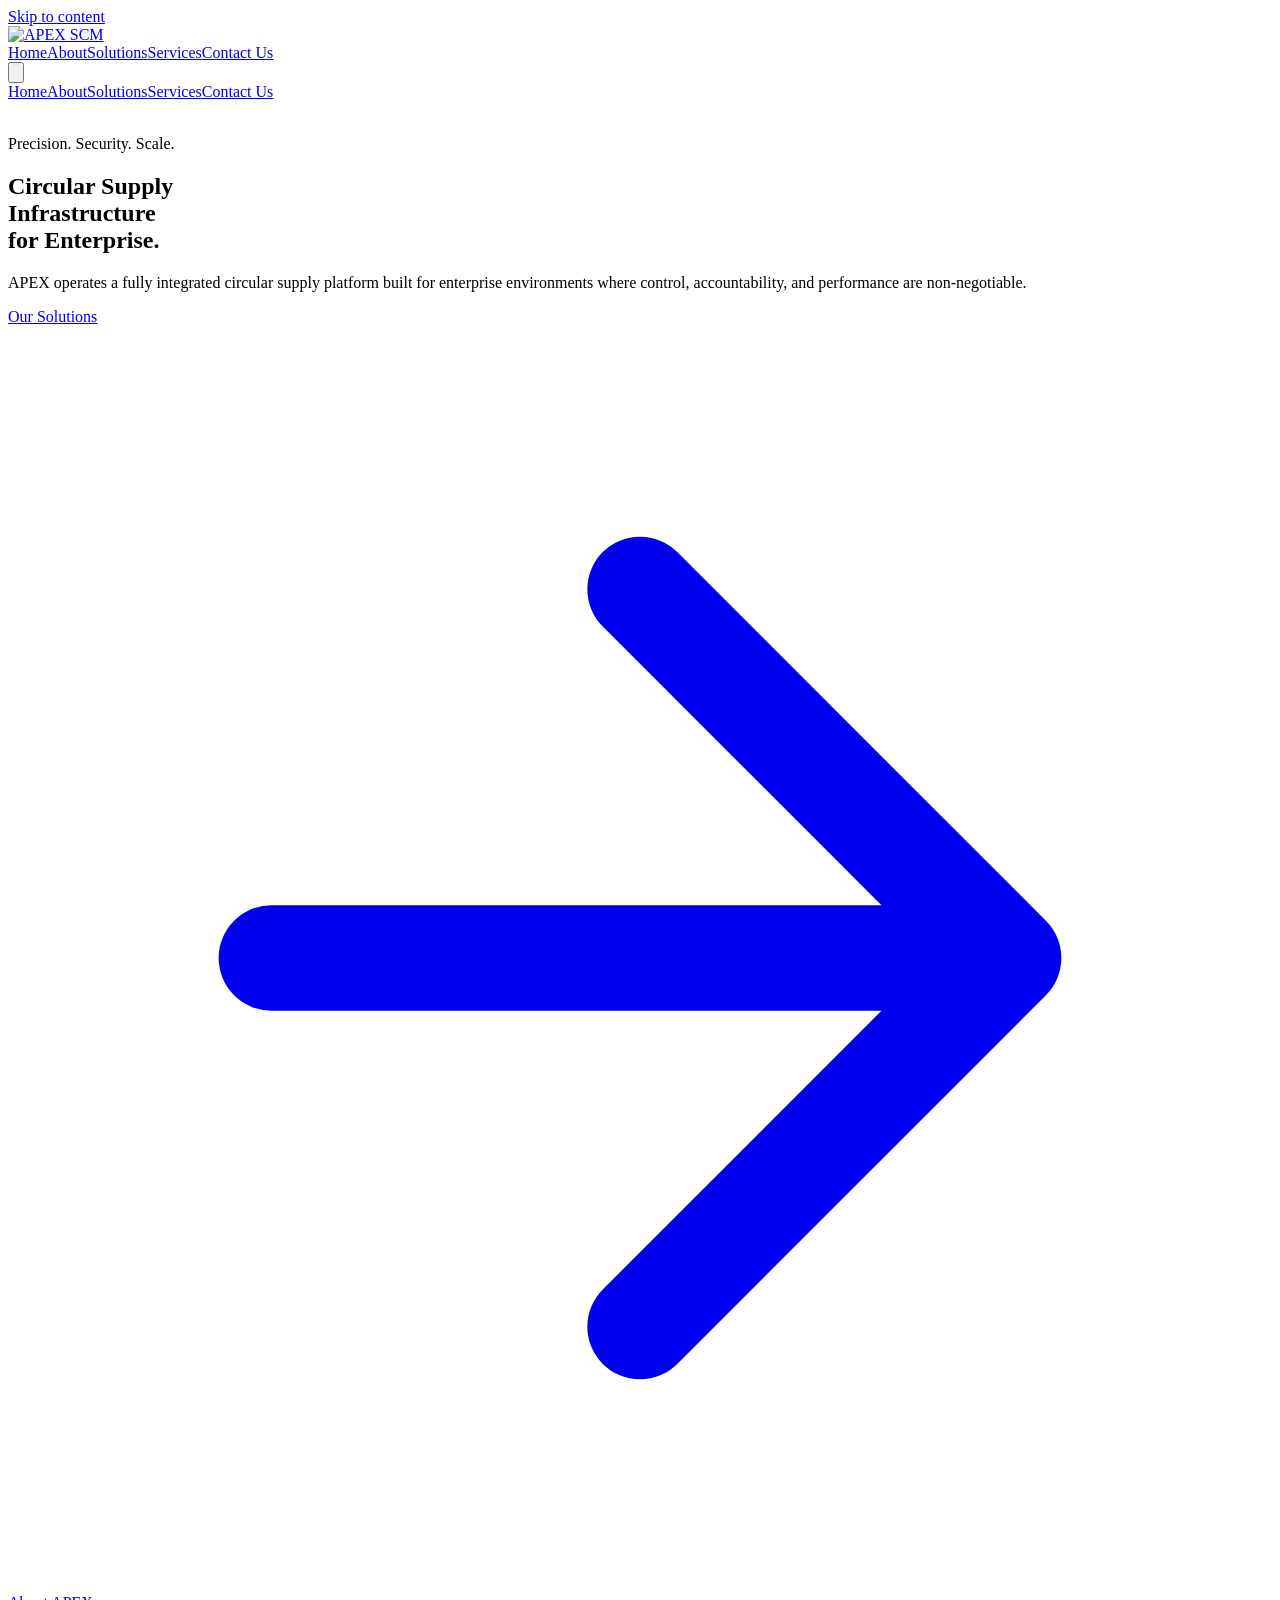
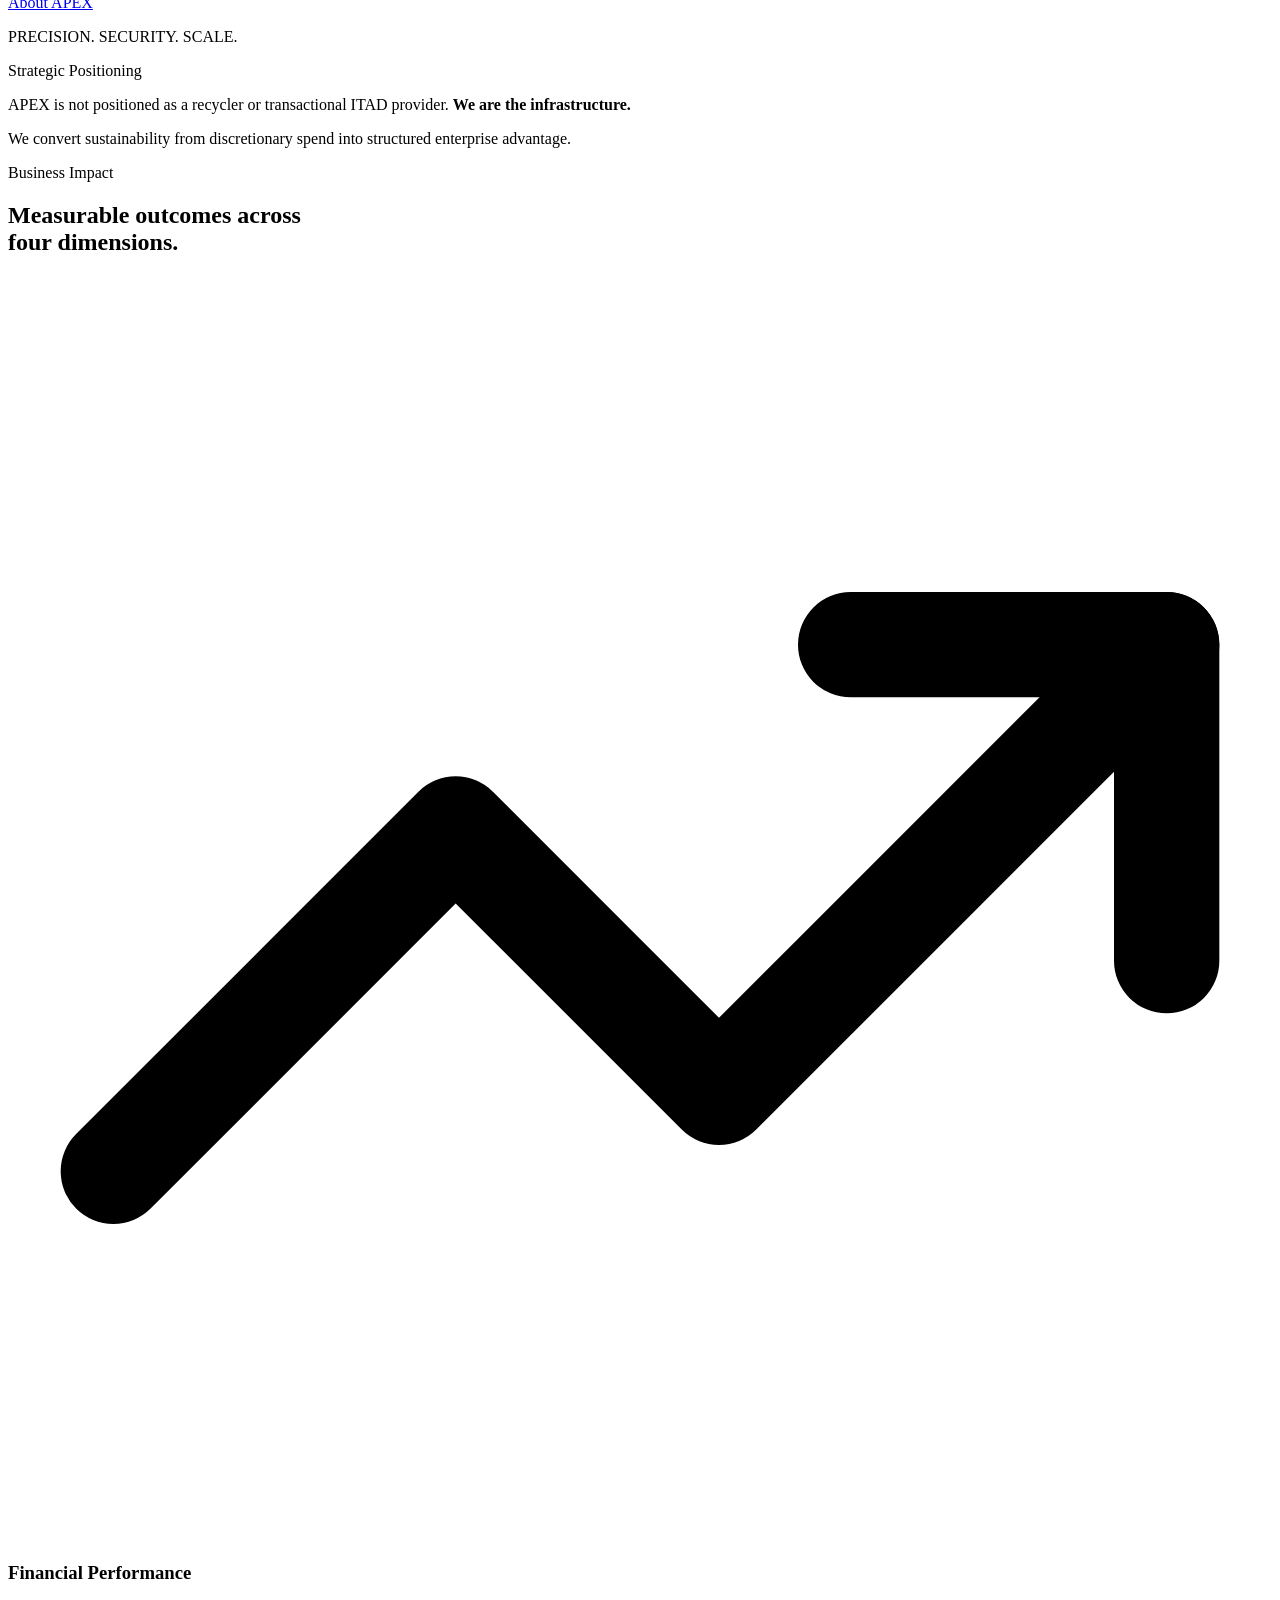
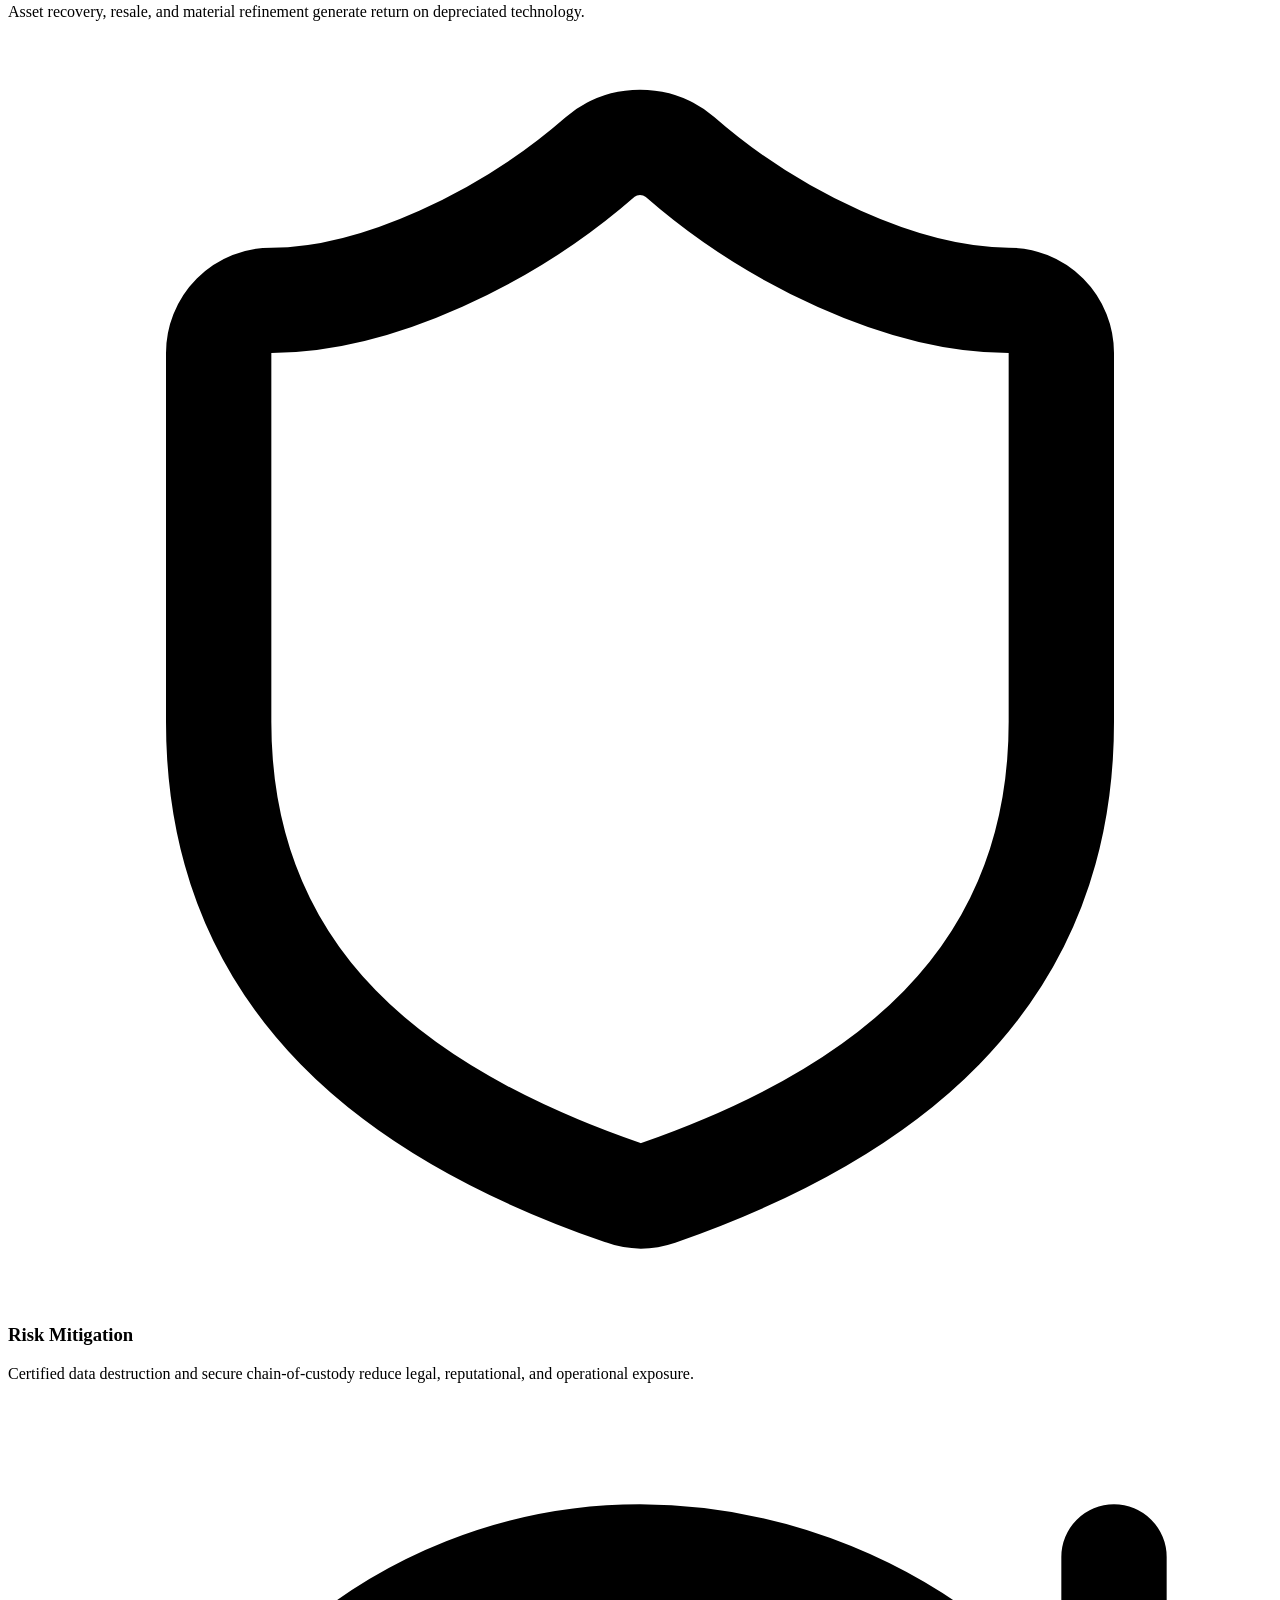
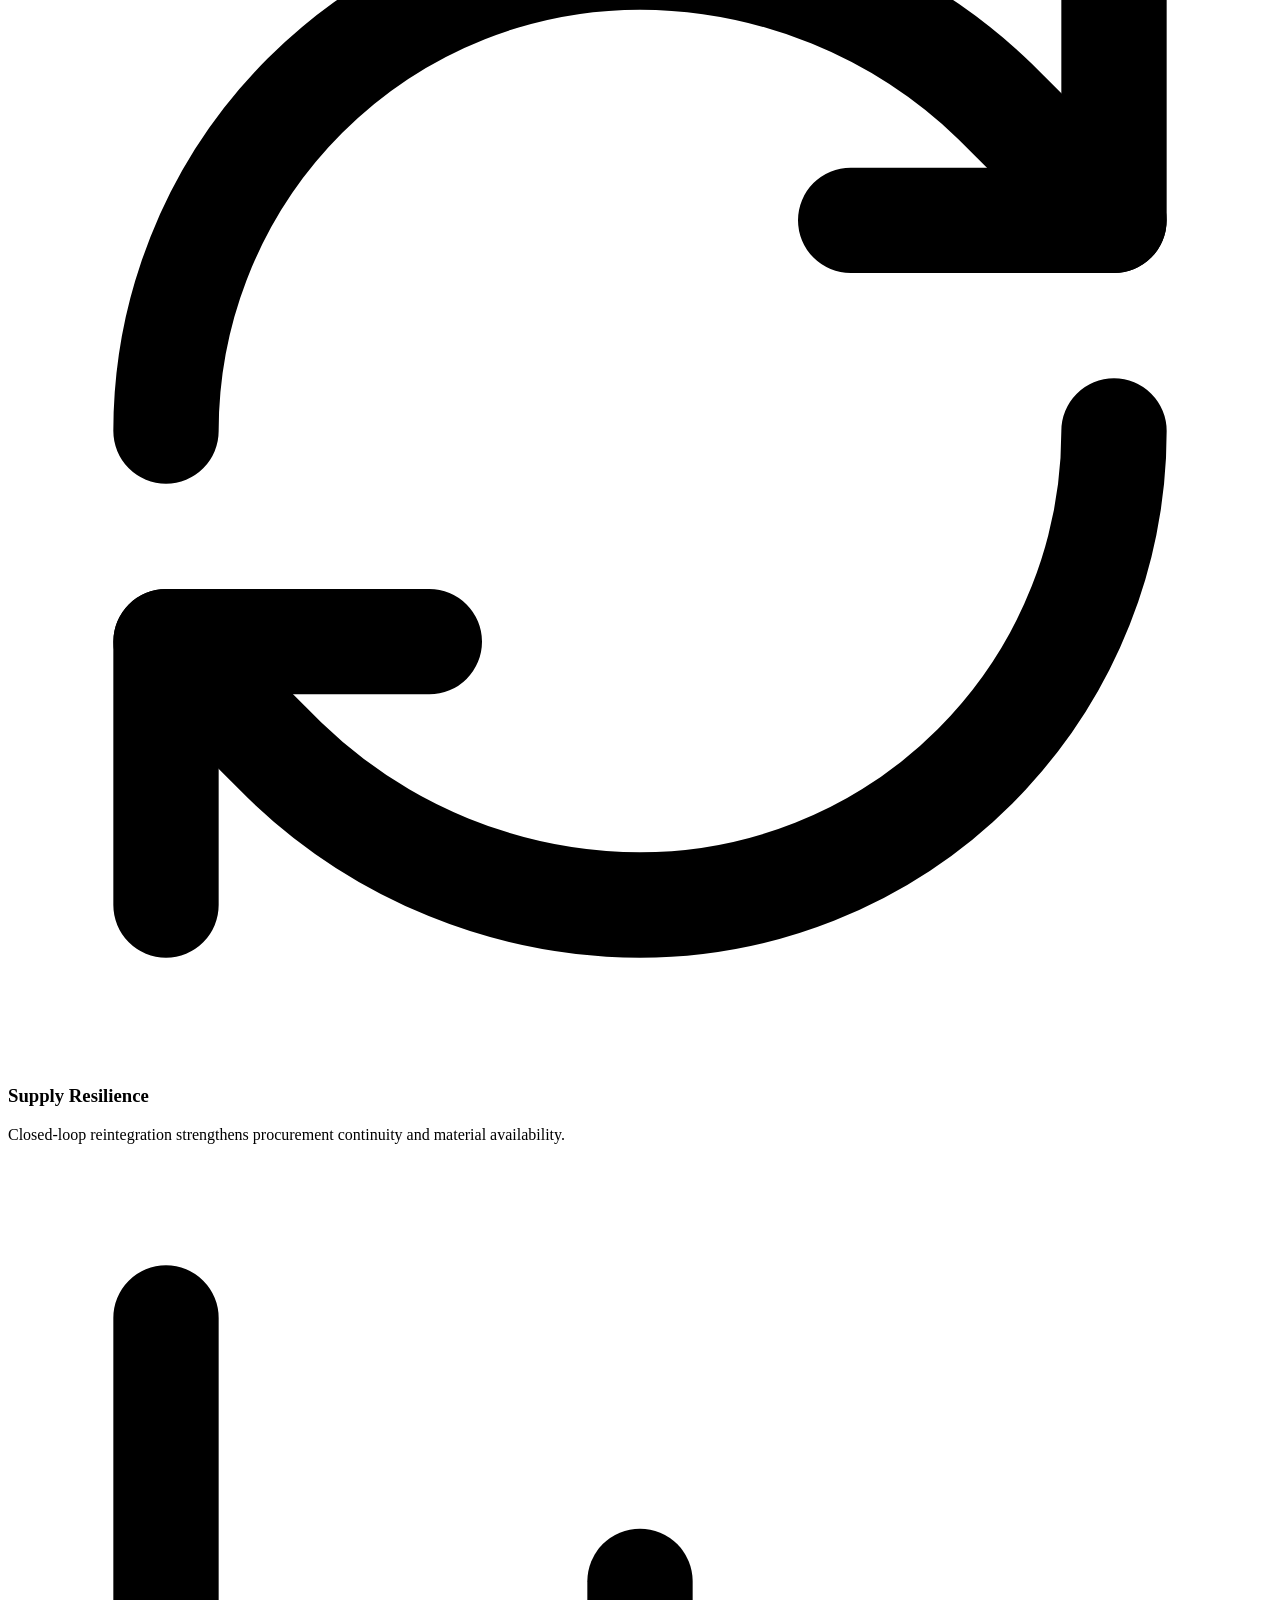
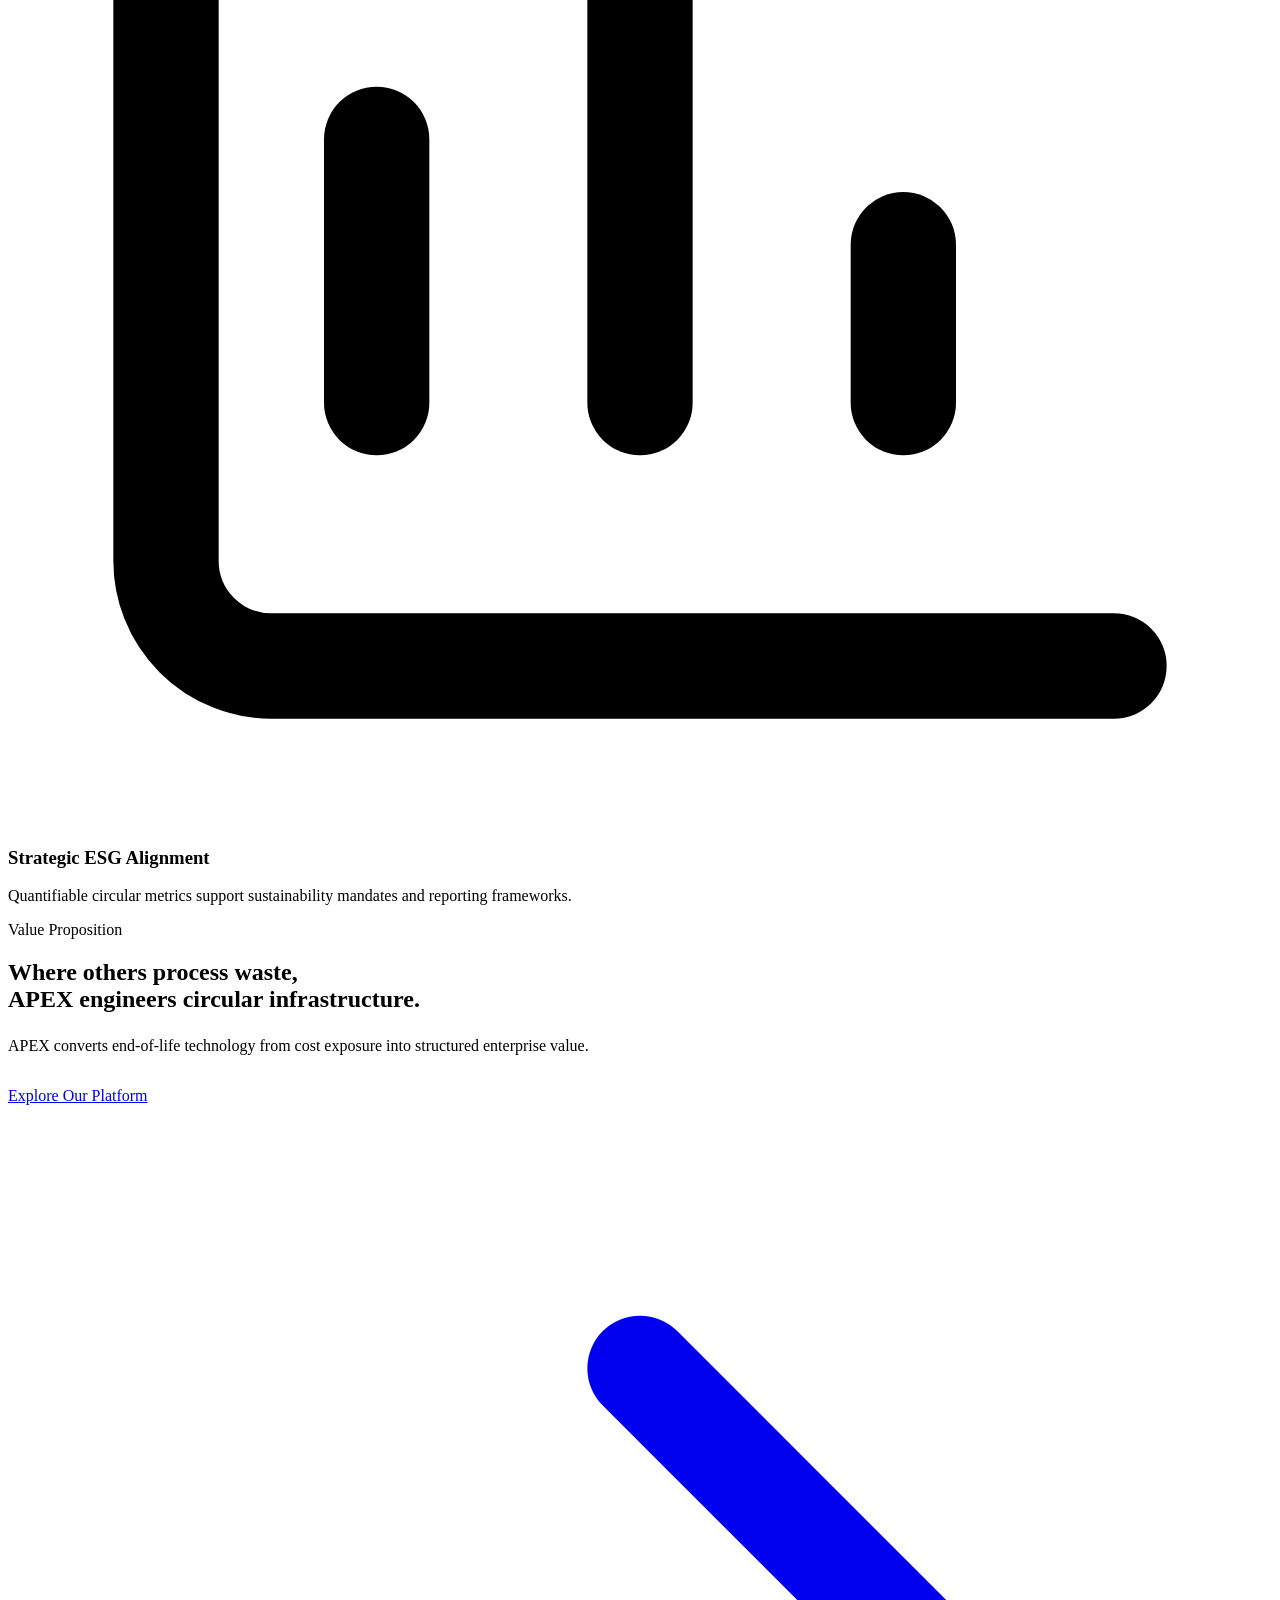
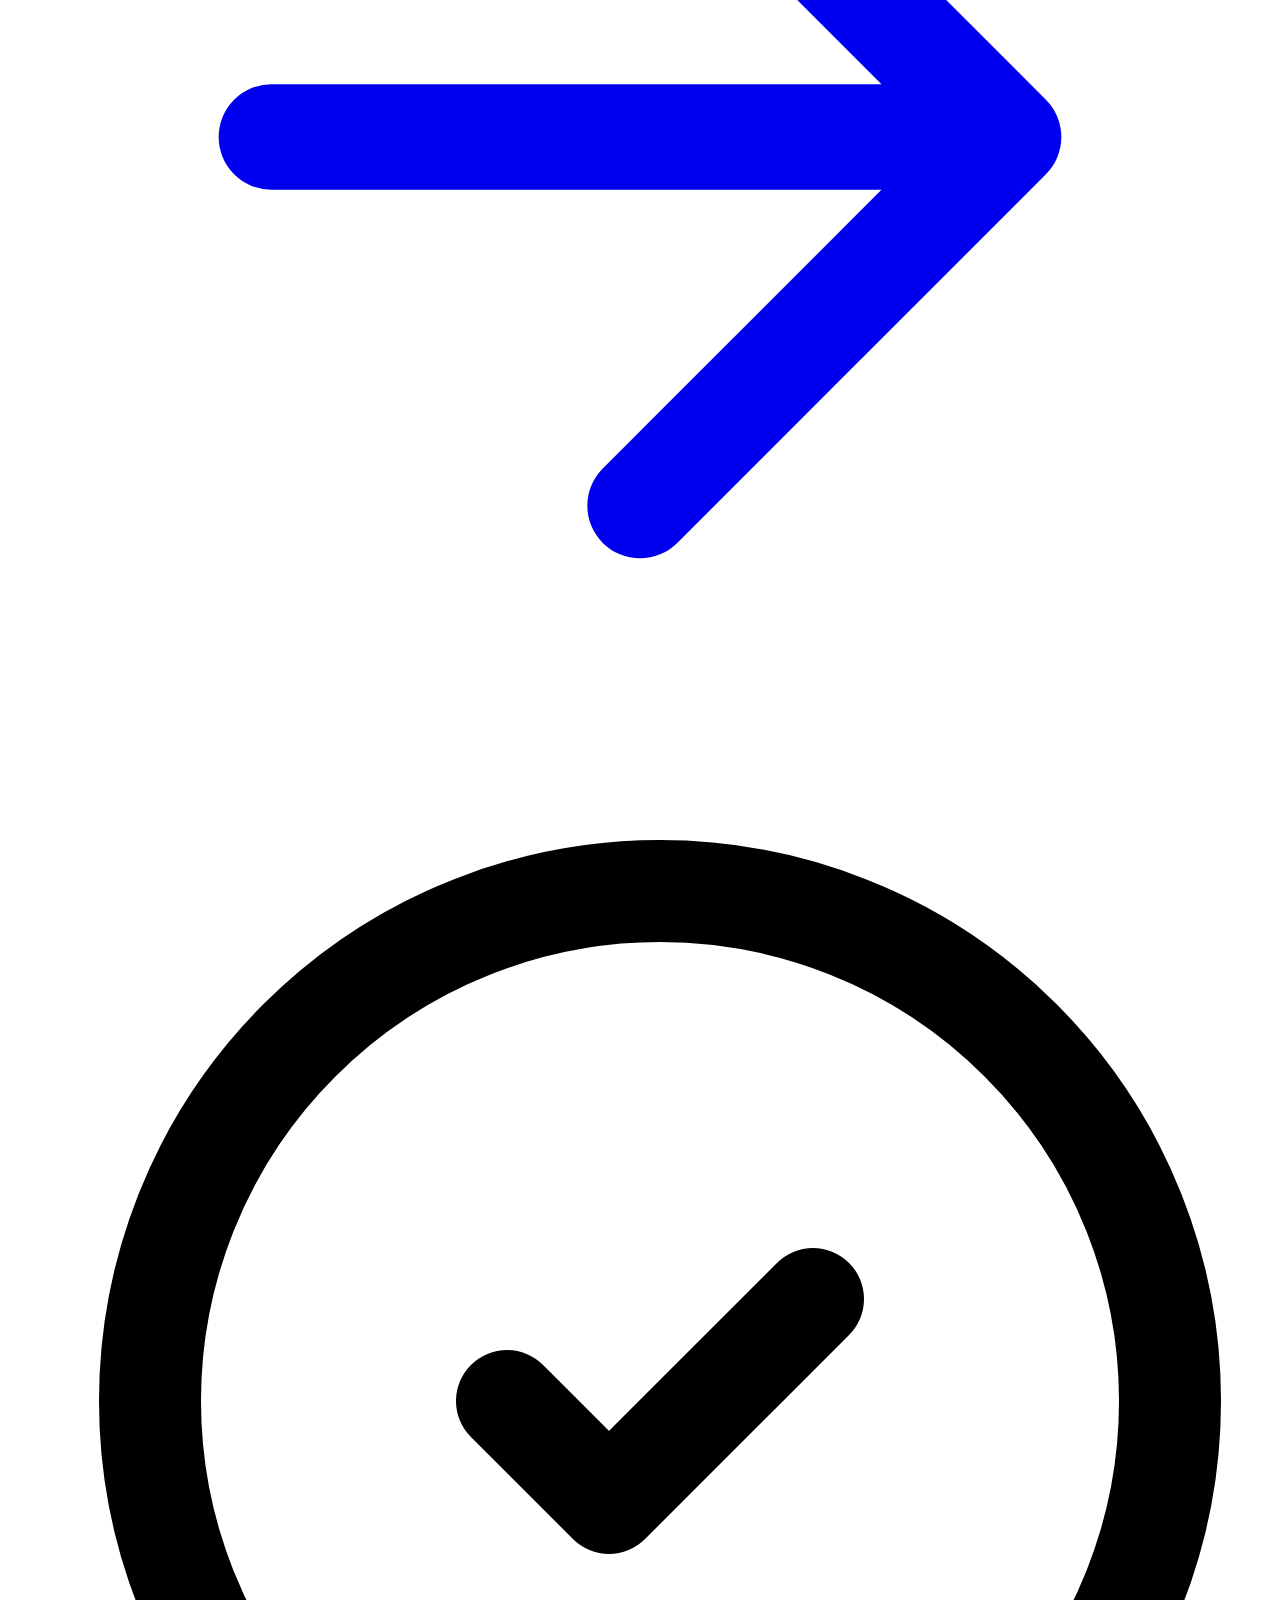
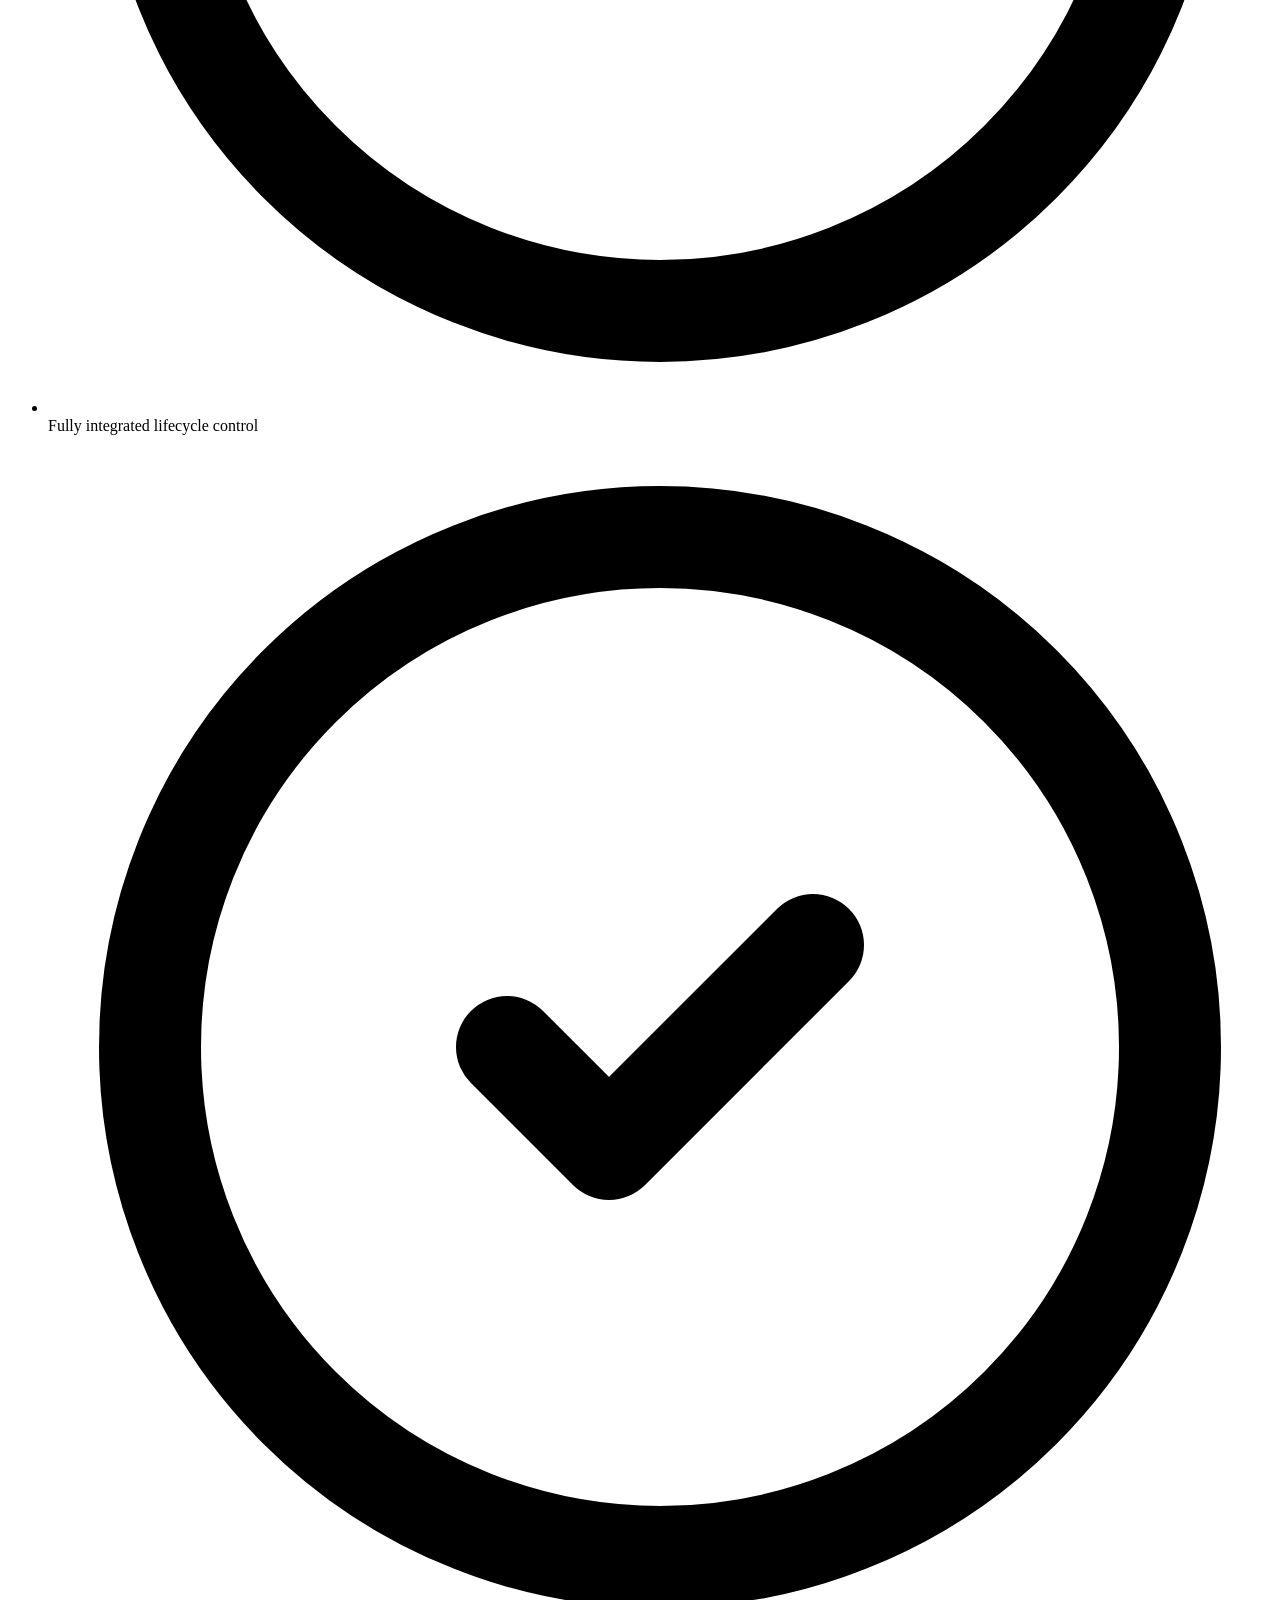
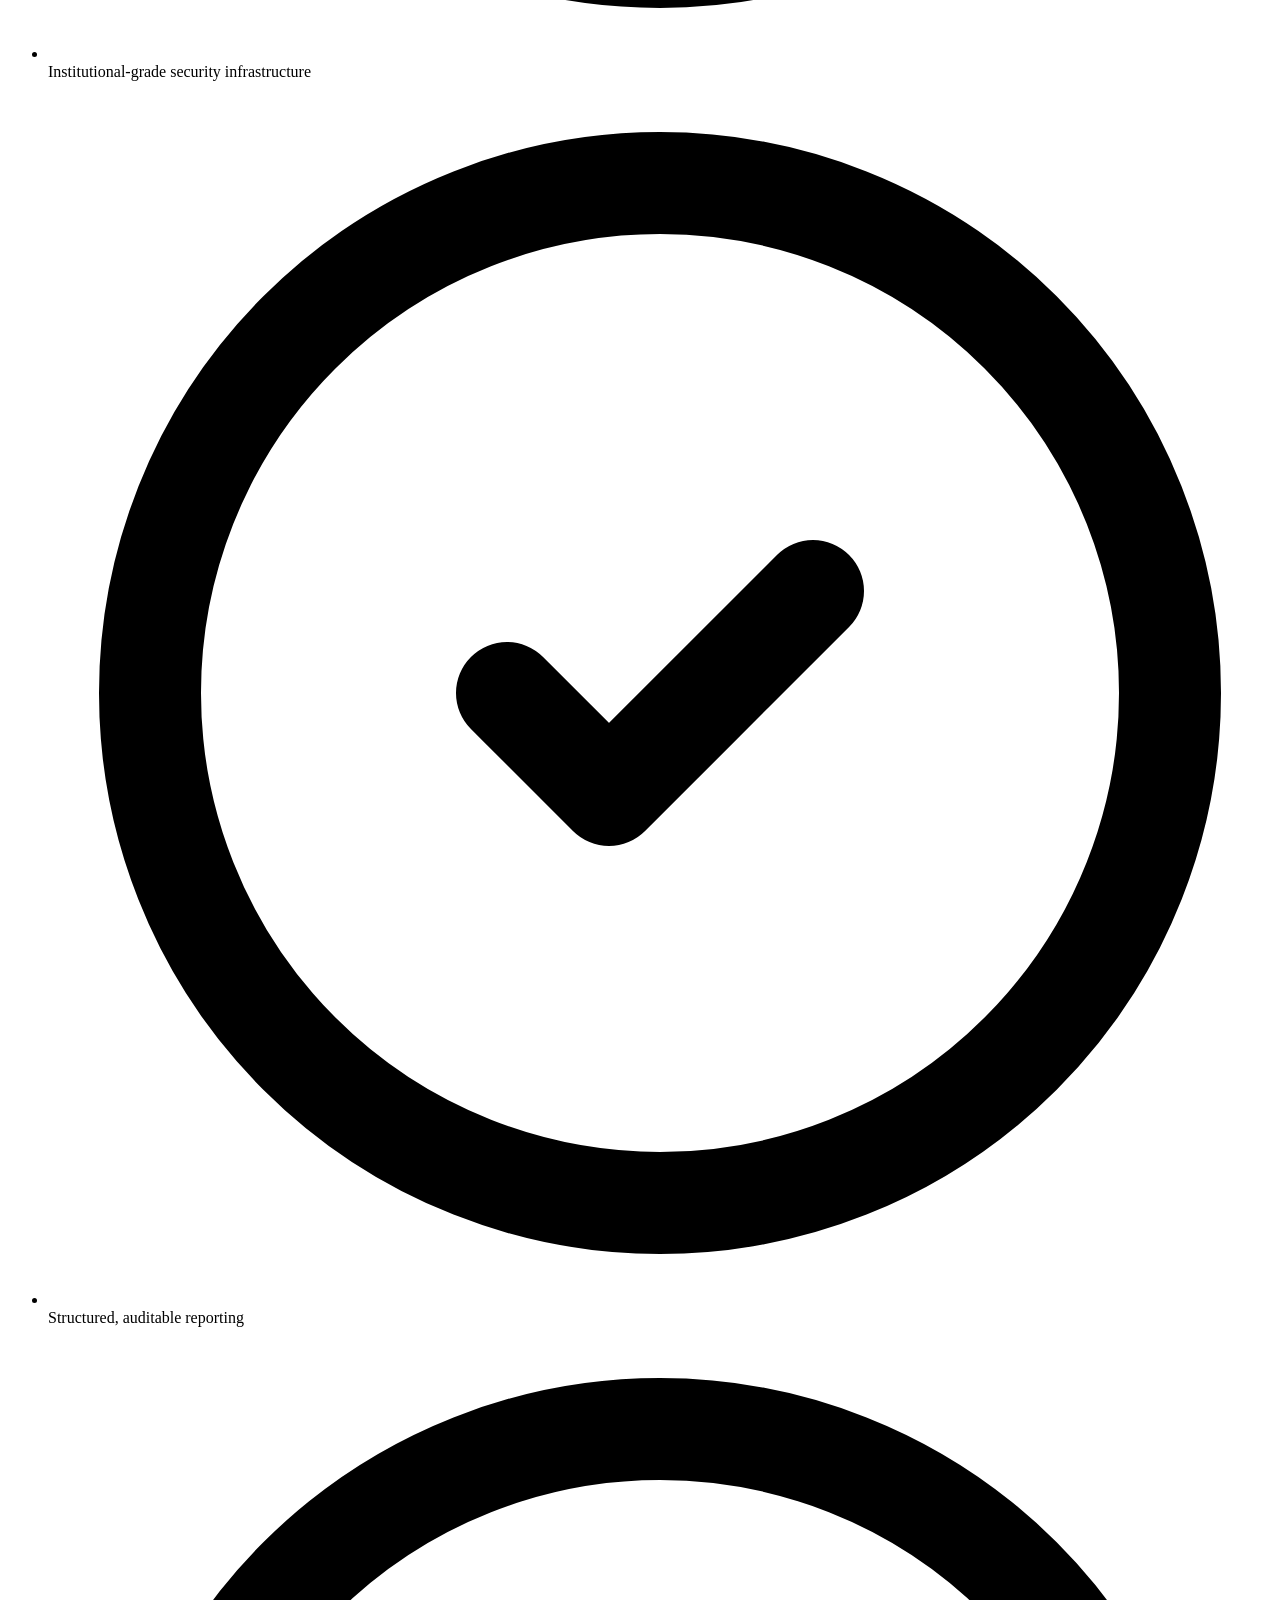
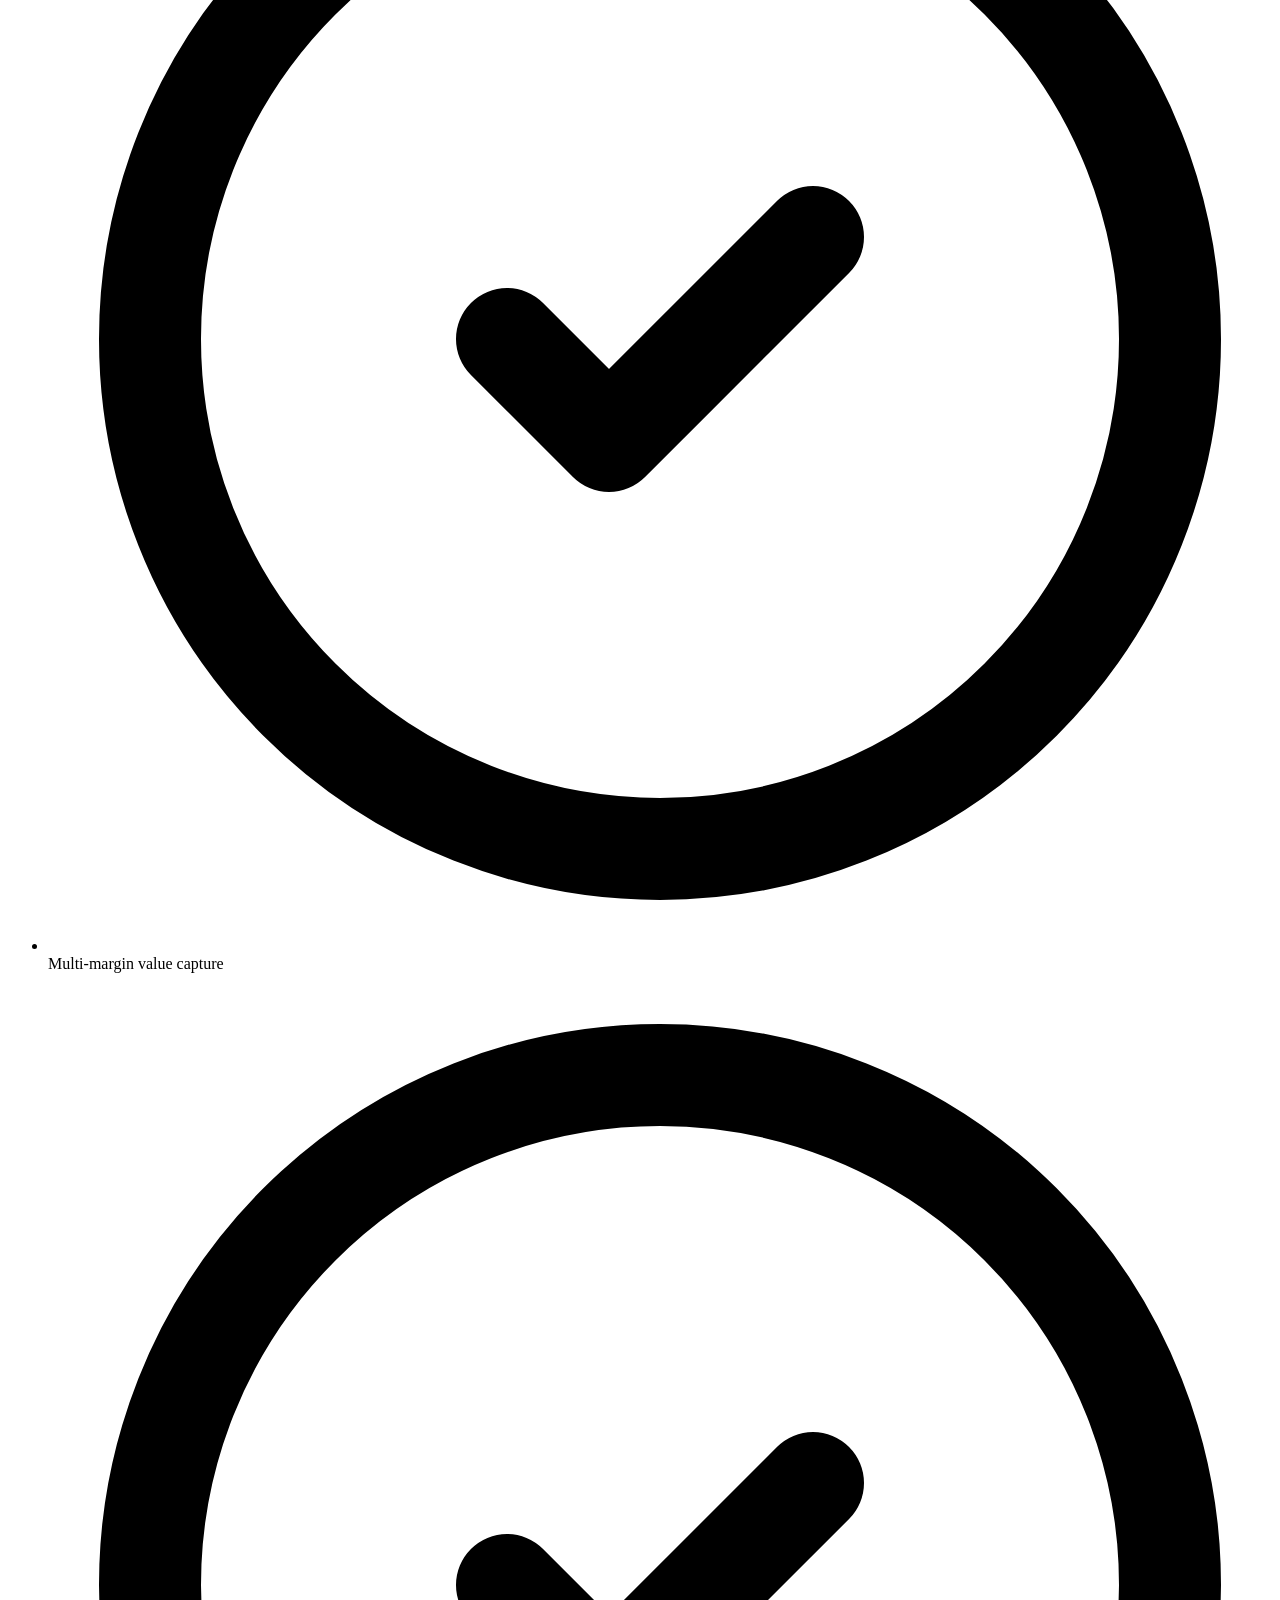
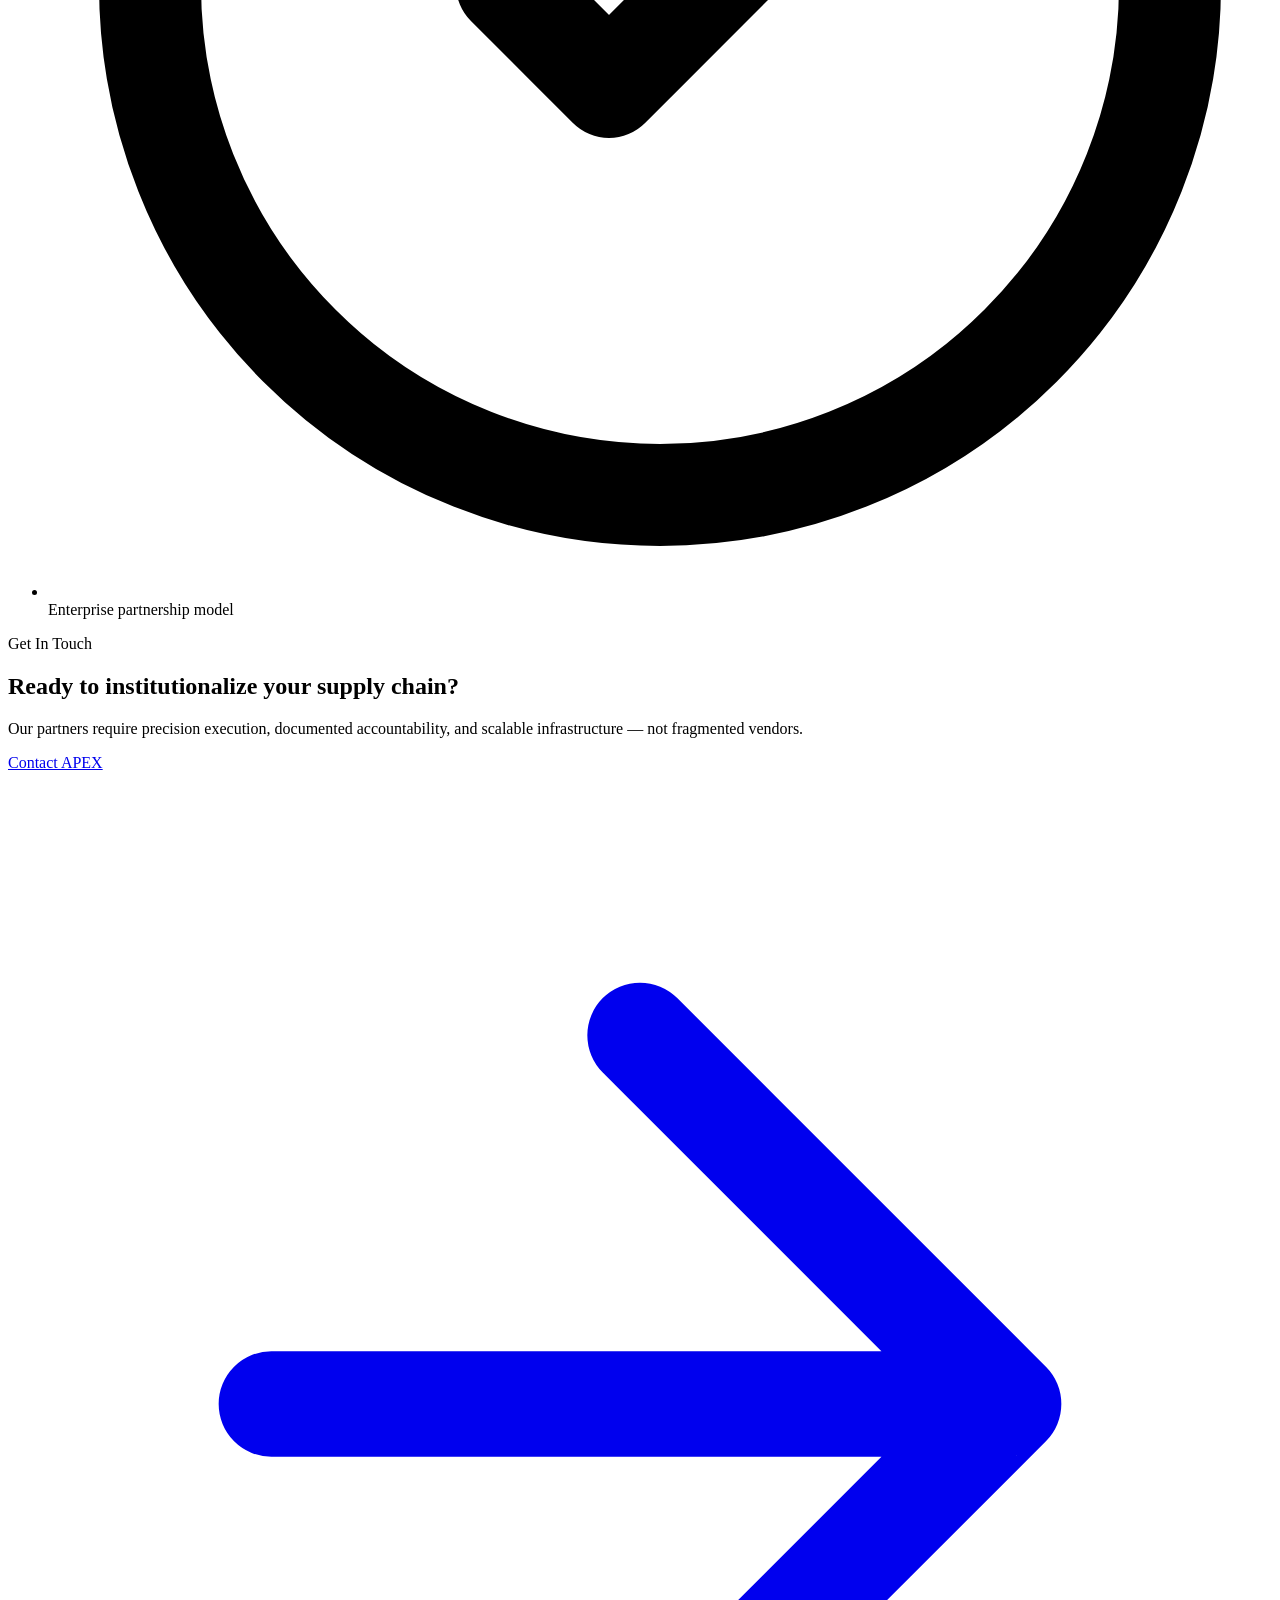
==== docs/index.html @ f6a9138d "APEX SCM website: hand-coded static rebuild + Services page with NACM overview deck Recreates the Ba" ====
<!doctype html>
<html lang="en">
<head>
<meta charset="utf-8">
<meta name="viewport" content="width=device-width, initial-scale=1">
<title>APEX SCM</title>
<meta name="description" content="APEX SCM operates a fully integrated circular supply platform for enterprise technology. Precision. Security. Scale.">
<link rel="canonical" href="https://apexscm.us/">
<meta property="og:type" content="website"><meta property="og:site_name" content="APEX SCM">
<meta property="og:title" content="APEX SCM"><meta property="og:description" content="APEX SCM operates a fully integrated circular supply platform for enterprise technology. Precision. Security. Scale.">
<meta property="og:url" content="https://apexscm.us/"><meta property="og:image" content="https://apexscm.us/assets/img/og-cover.jpg">
<meta name="twitter:card" content="summary_large_image">
<meta name="theme-color" content="#2e395f">
<link rel="icon" href="/apexscm-us/assets/img/favicon-32.png" sizes="32x32"><link rel="apple-touch-icon" href="/apexscm-us/assets/img/apple-touch-icon.png">
<link rel="manifest" href="/apexscm-us/manifest.json">
<link rel="preload" href="/apexscm-us/assets/fonts/manrope-latin.woff2" as="font" type="font/woff2" crossorigin>
<link rel="preload" href="/apexscm-us/assets/fonts/montserrat-latin.woff2" as="font" type="font/woff2" crossorigin>
<link rel="stylesheet" href="/apexscm-us/styles.css">
</head>
<body>
<a class="skip" href="#main">Skip to content</a>
<header class="site-header"><div class="wrap">
<a class="brand" href="/apexscm-us/" aria-label="APEX SCM home"><img src="/apexscm-us/assets/img/logo.png" alt="APEX SCM" width="1024" height="204"></a>
<nav class="nav" aria-label="Primary"><a href="/apexscm-us/" aria-current="page">Home</a><a href="/apexscm-us/about/">About</a><a href="/apexscm-us/solutions/">Solutions</a><a href="/apexscm-us/services/">Services</a><a class="btn btn-navy btn-sm" href="mailto:info@apexscm.us?subject=Enquiry%20via%20apexscm.us">Contact Us</a></nav>
<button class="nav-toggle" aria-label="Menu" aria-expanded="false" aria-controls="mobile-nav"><svg class="bars" viewBox="0 0 24 24" fill="none" stroke="currentColor" stroke-width="2" stroke-linecap="round" aria-hidden="true"><path d="M4 6h16M4 12h16M4 18h16"/></svg><svg class="x" viewBox="0 0 24 24" fill="none" stroke="currentColor" stroke-width="2" stroke-linecap="round" aria-hidden="true"><path d="M6 6l12 12M18 6 6 18"/></svg></button>
</div>
<nav class="mobile-nav" id="mobile-nav" aria-label="Mobile"><a href="/apexscm-us/" aria-current="page">Home</a><a href="/apexscm-us/about/">About</a><a href="/apexscm-us/solutions/">Solutions</a><a href="/apexscm-us/services/">Services</a><a class="btn btn-navy btn-sm" href="mailto:info@apexscm.us?subject=Enquiry%20via%20apexscm.us">Contact Us</a></nav>
</header>
<main id="main">
<section class="hero hero-home"><div class="hero-bg"><img src="/apexscm-us/assets/img/hero-home.webp" alt="" fetchpriority="high"></div>
<div class="wrap"><div><p class="eyebrow">Precision. Security. Scale.</p><h1>Circular Supply<br><span class="gold">Infrastructure</span><br>for Enterprise.</h1><p class="lead">APEX operates a fully integrated circular supply platform built for enterprise environments where control, accountability, and performance are non-negotiable.</p><div class="actions"><a class="btn btn-gold" href="/apexscm-us/solutions/">Our Solutions <svg viewBox="0 0 24 24" fill="none" stroke="currentColor" stroke-width="2" stroke-linecap="round" stroke-linejoin="round" aria-hidden="true"><path d="M5 12h14M12 5l7 7-7 7"/></svg></a><a class="btn btn-outline" href="/apexscm-us/about/">About APEX</a></div></div></div><p class="tagline">PRECISION. SECURITY. SCALE.</p></section>
<section class="section-tight section-muted bordered"><div class="wrap reveal">
<p class="eyebrow" style="display:block;margin-bottom:1rem">Strategic Positioning</p>
<p class="statement">APEX is not positioned as a recycler or transactional ITAD provider. <b>We are the infrastructure.</b></p>
<p class="sub">We convert sustainability from discretionary spend into structured enterprise advantage.</p>
</div></section>

<section class="section"><div class="wrap">
<div class="section-head reveal"><span class="eyebrow">Business Impact</span><h2 class="h2">Measurable outcomes across<br>four dimensions.</h2></div>
<div class="grid grid-4"><div class="card reveal"><div class="icon"><svg viewBox="0 0 24 24" fill="none" stroke="currentColor" stroke-width="2" stroke-linecap="round" stroke-linejoin="round" aria-hidden="true"><path d="M22 7 13.5 15.5 8.5 10.5 2 17"/><path d="M16 7h6v6"/></svg></div><h3>Financial Performance</h3><p>Asset recovery, resale, and material refinement generate return on depreciated technology.</p></div><div class="card reveal"><div class="icon"><svg viewBox="0 0 24 24" fill="none" stroke="currentColor" stroke-width="2" stroke-linecap="round" stroke-linejoin="round" aria-hidden="true"><path d="M20 13c0 5-3.5 7.5-7.66 8.95a1 1 0 0 1-.67-.01C7.5 20.5 4 18 4 13V6a1 1 0 0 1 1-1c2 0 4.5-1.2 6.24-2.72a1.17 1.17 0 0 1 1.52 0C14.51 3.81 17 5 19 5a1 1 0 0 1 1 1z"/></svg></div><h3>Risk Mitigation</h3><p>Certified data destruction and secure chain-of-custody reduce legal, reputational, and operational exposure.</p></div><div class="card reveal"><div class="icon"><svg viewBox="0 0 24 24" fill="none" stroke="currentColor" stroke-width="2" stroke-linecap="round" stroke-linejoin="round" aria-hidden="true"><path d="M3 12a9 9 0 0 1 9-9 9.75 9.75 0 0 1 6.74 2.74L21 8"/><path d="M21 3v5h-5"/><path d="M21 12a9 9 0 0 1-9 9 9.75 9.75 0 0 1-6.74-2.74L3 16"/><path d="M8 16H3v5"/></svg></div><h3>Supply Resilience</h3><p>Closed-loop reintegration strengthens procurement continuity and material availability.</p></div><div class="card reveal"><div class="icon"><svg viewBox="0 0 24 24" fill="none" stroke="currentColor" stroke-width="2" stroke-linecap="round" stroke-linejoin="round" aria-hidden="true"><path d="M3 3v16a2 2 0 0 0 2 2h16"/><path d="M7 16v-5"/><path d="M12 16V8"/><path d="M17 16v-3"/></svg></div><h3>Strategic ESG Alignment</h3><p>Quantifiable circular metrics support sustainability mandates and reporting frameworks.</p></div></div>
</div></section>

<section class="section section-navy"><div class="wrap two-col">
<div class="reveal"><span class="eyebrow" style="display:block;margin-bottom:1rem">Value Proposition</span>
<h2 class="h2">Where others process waste,<br>APEX engineers circular infrastructure.</h2>
<p class="sub" style="margin-top:1.5rem">APEX converts end-of-life technology from cost exposure into structured enterprise value.</p>
<div style="margin-top:2rem"><a class="btn btn-gold" href="/apexscm-us/solutions/">Explore Our Platform <svg viewBox="0 0 24 24" fill="none" stroke="currentColor" stroke-width="2" stroke-linecap="round" stroke-linejoin="round" aria-hidden="true"><path d="M5 12h14M12 5l7 7-7 7"/></svg></a></div></div>
<div class="reveal"><ul class="checks"><li><svg viewBox="0 0 24 24" fill="none" stroke="currentColor" stroke-width="2" stroke-linecap="round" stroke-linejoin="round" aria-hidden="true"><circle cx="12" cy="12" r="10"/><path d="m9 12 2 2 4-4"/></svg><span>Fully integrated lifecycle control</span></li><li><svg viewBox="0 0 24 24" fill="none" stroke="currentColor" stroke-width="2" stroke-linecap="round" stroke-linejoin="round" aria-hidden="true"><circle cx="12" cy="12" r="10"/><path d="m9 12 2 2 4-4"/></svg><span>Institutional-grade security infrastructure</span></li><li><svg viewBox="0 0 24 24" fill="none" stroke="currentColor" stroke-width="2" stroke-linecap="round" stroke-linejoin="round" aria-hidden="true"><circle cx="12" cy="12" r="10"/><path d="m9 12 2 2 4-4"/></svg><span>Structured, auditable reporting</span></li><li><svg viewBox="0 0 24 24" fill="none" stroke="currentColor" stroke-width="2" stroke-linecap="round" stroke-linejoin="round" aria-hidden="true"><circle cx="12" cy="12" r="10"/><path d="m9 12 2 2 4-4"/></svg><span>Multi-margin value capture</span></li><li><svg viewBox="0 0 24 24" fill="none" stroke="currentColor" stroke-width="2" stroke-linecap="round" stroke-linejoin="round" aria-hidden="true"><circle cx="12" cy="12" r="10"/><path d="m9 12 2 2 4-4"/></svg><span>Enterprise partnership model</span></li></ul></div>
</div></section>

<section class="section"><div class="wrap cta reveal">
<span class="eyebrow">Get In Touch</span>
<h2 class="h2">Ready to institutionalize your supply chain?</h2>
<p class="sub">Our partners require precision execution, documented accountability, and scalable infrastructure — not fragmented vendors.</p>
<a class="btn btn-navy" href="mailto:info@apexscm.us?subject=Enquiry%20via%20apexscm.us">Contact APEX <svg viewBox="0 0 24 24" fill="none" stroke="currentColor" stroke-width="2" stroke-linecap="round" stroke-linejoin="round" aria-hidden="true"><path d="M5 12h14M12 5l7 7-7 7"/></svg></a>
</div></section>
</main>
<footer class="site-footer"><div class="wrap">
<div class="foot-grid">
<div class="foot-brand"><img src="/apexscm-us/assets/img/logo-reversed.png" alt="APEX" width="1024" height="319"><p>Integrated circular supply infrastructure for enterprise technology. Precision. Security. Scale.</p></div>
<div><p class="foot-h">Navigation</p><ul class="foot-links"><li><a href="/apexscm-us/">Home</a></li><li><a href="/apexscm-us/about/">About</a></li><li><a href="/apexscm-us/solutions/">Solutions</a></li><li><a href="/apexscm-us/services/">Services</a></li><li><a href="mailto:info@apexscm.us?subject=Enquiry%20via%20apexscm.us">Contact</a></li></ul></div>
<div><p class="foot-h">Contact</p><div class="foot-contact"><a href="mailto:info@apexscm.us">info@apexscm.us</a><span>United States · Europe · Philippines</span></div></div>
</div>
<div class="foot-bottom"><p>&copy; 2026 APEX SCM Corp. All rights reserved.</p><span class="tag">PRECISION. SECURITY. SCALE.</span></div>
</div></footer>
<script>document.documentElement.classList.add('js')</script><script src="/apexscm-us/site.js" defer></script>
</body>
</html>
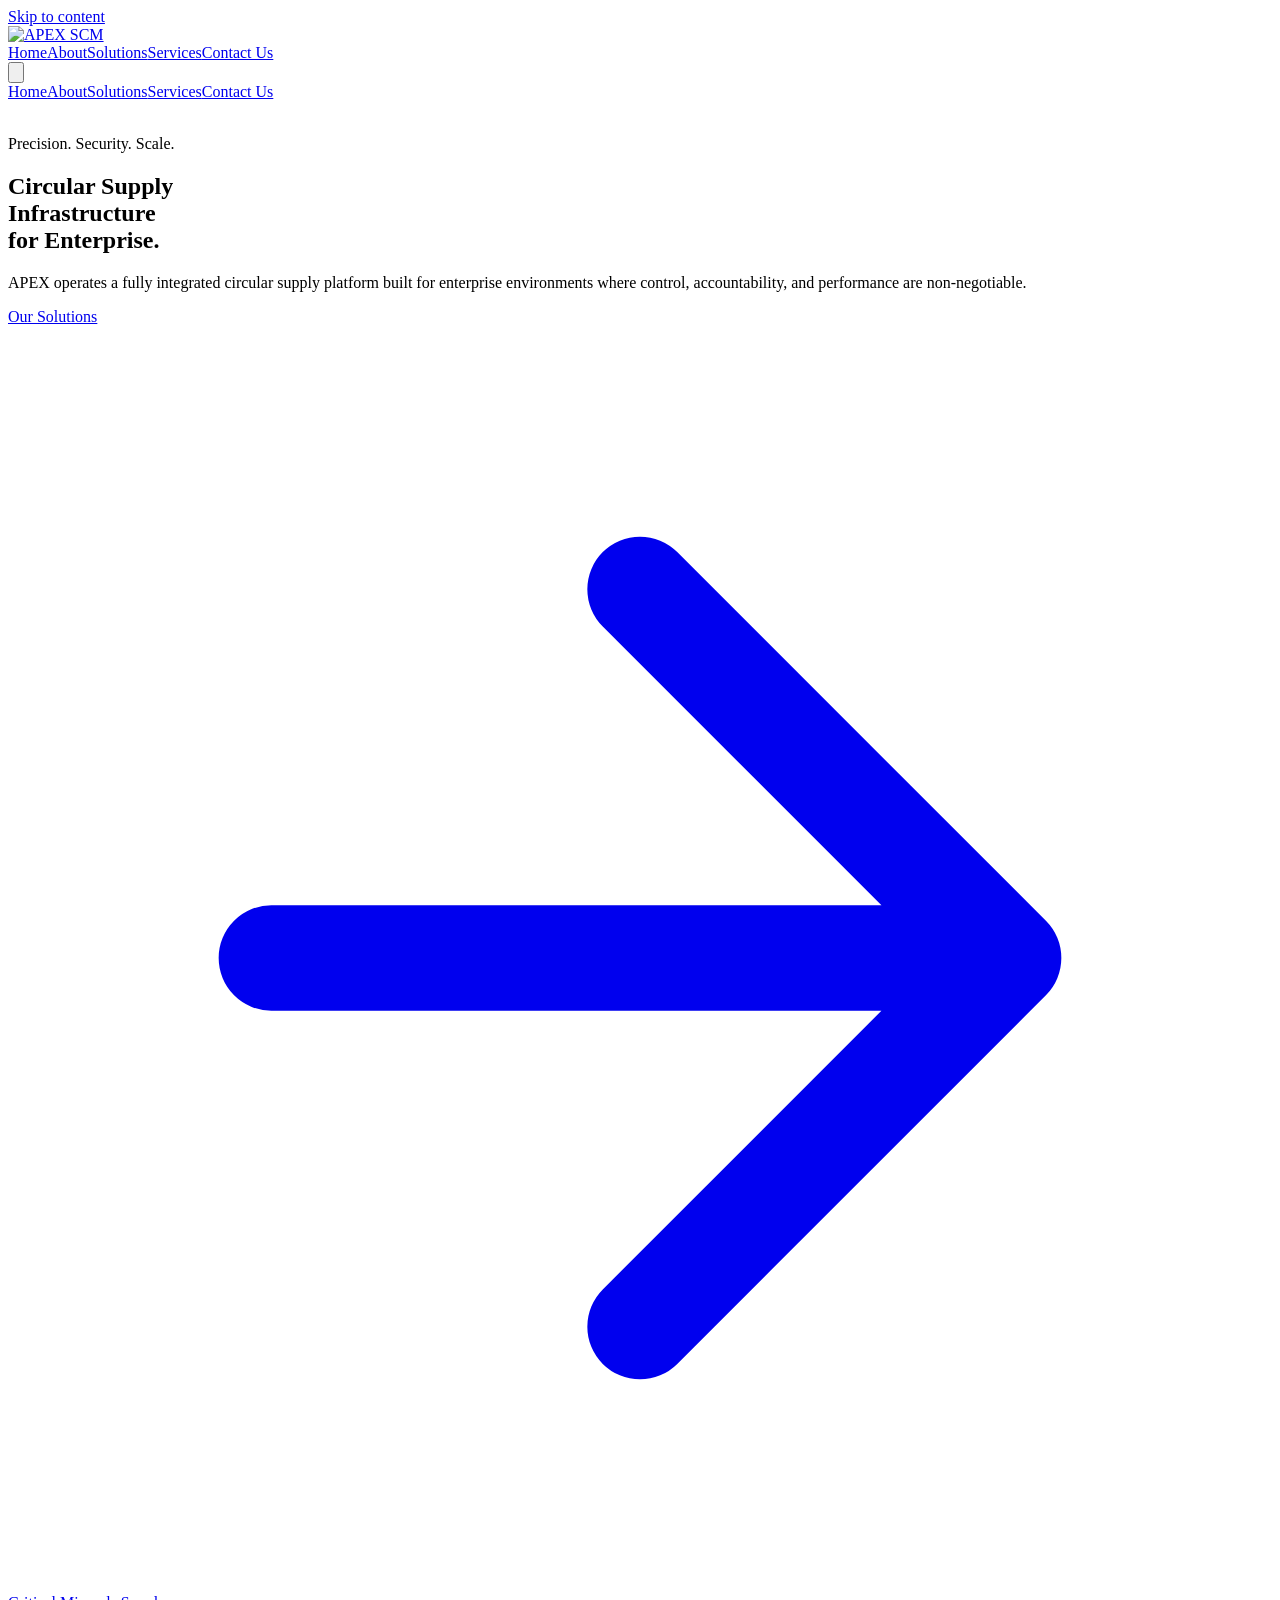
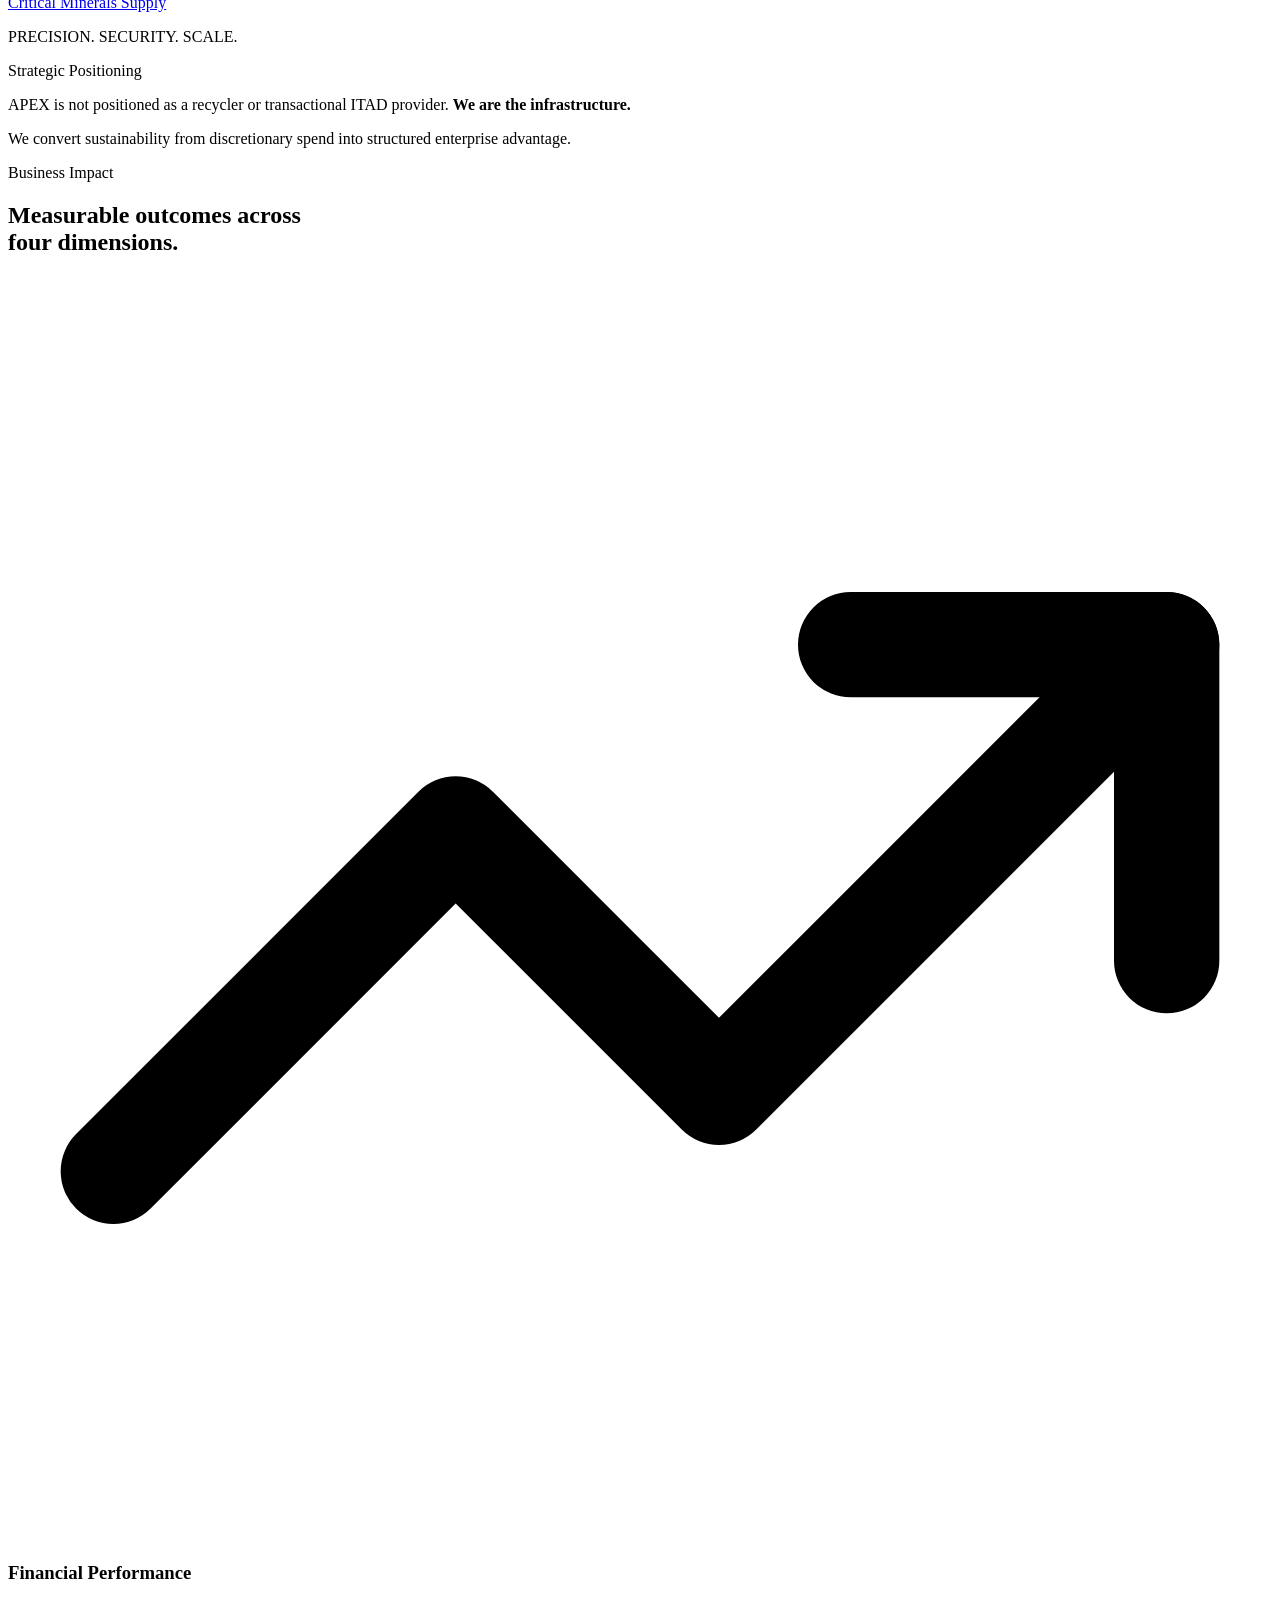
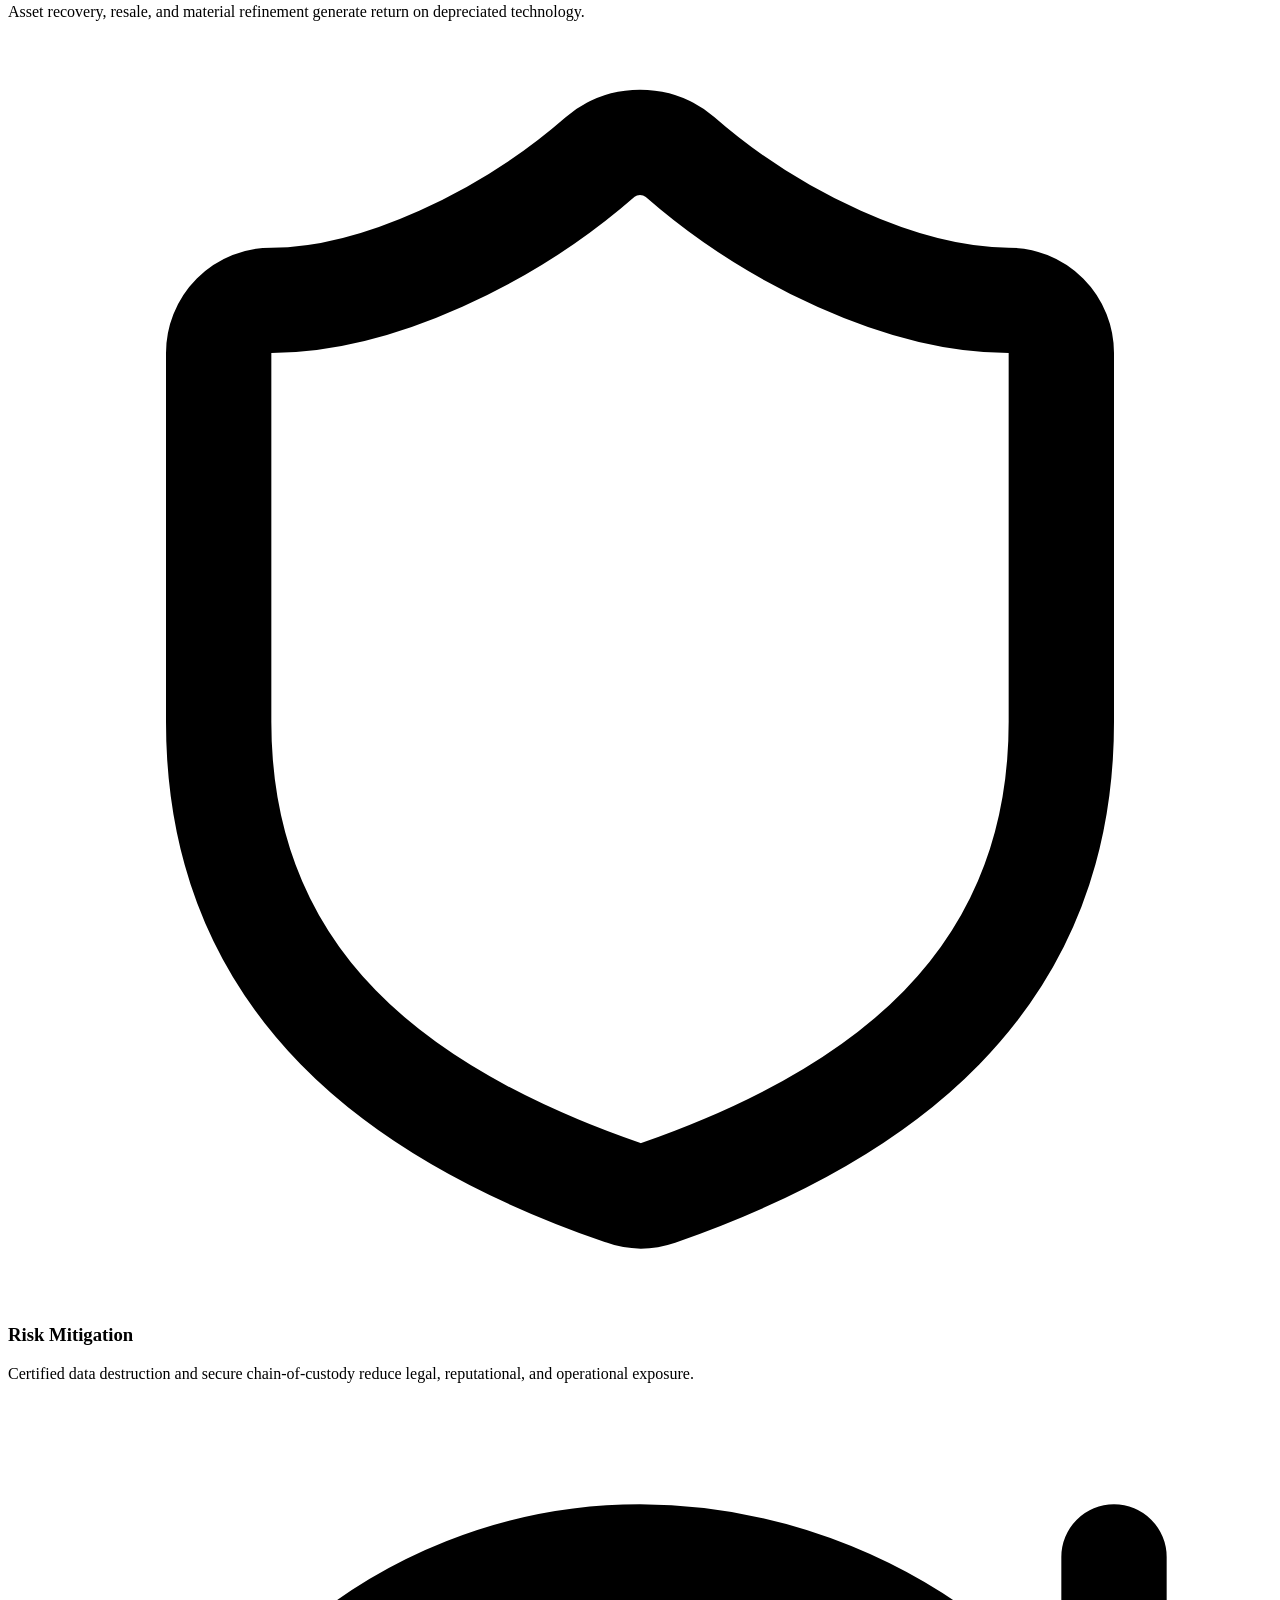
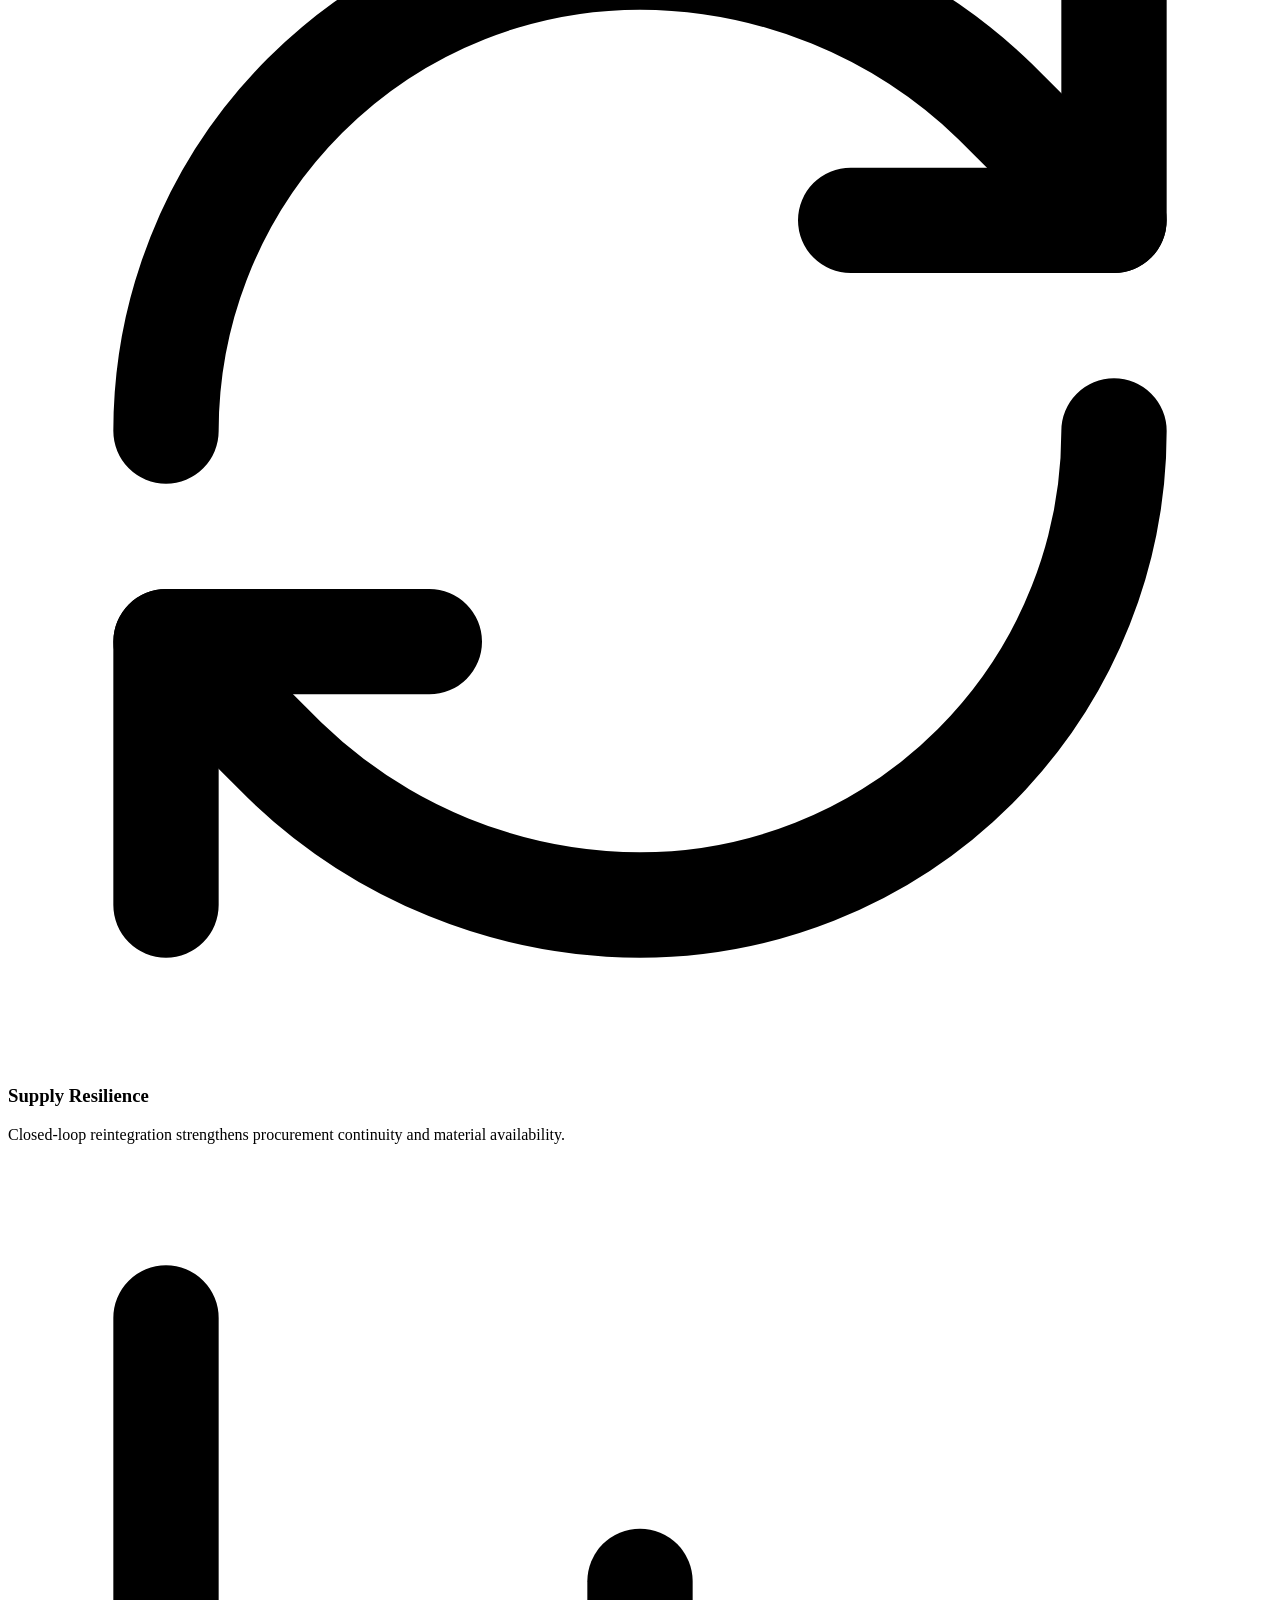
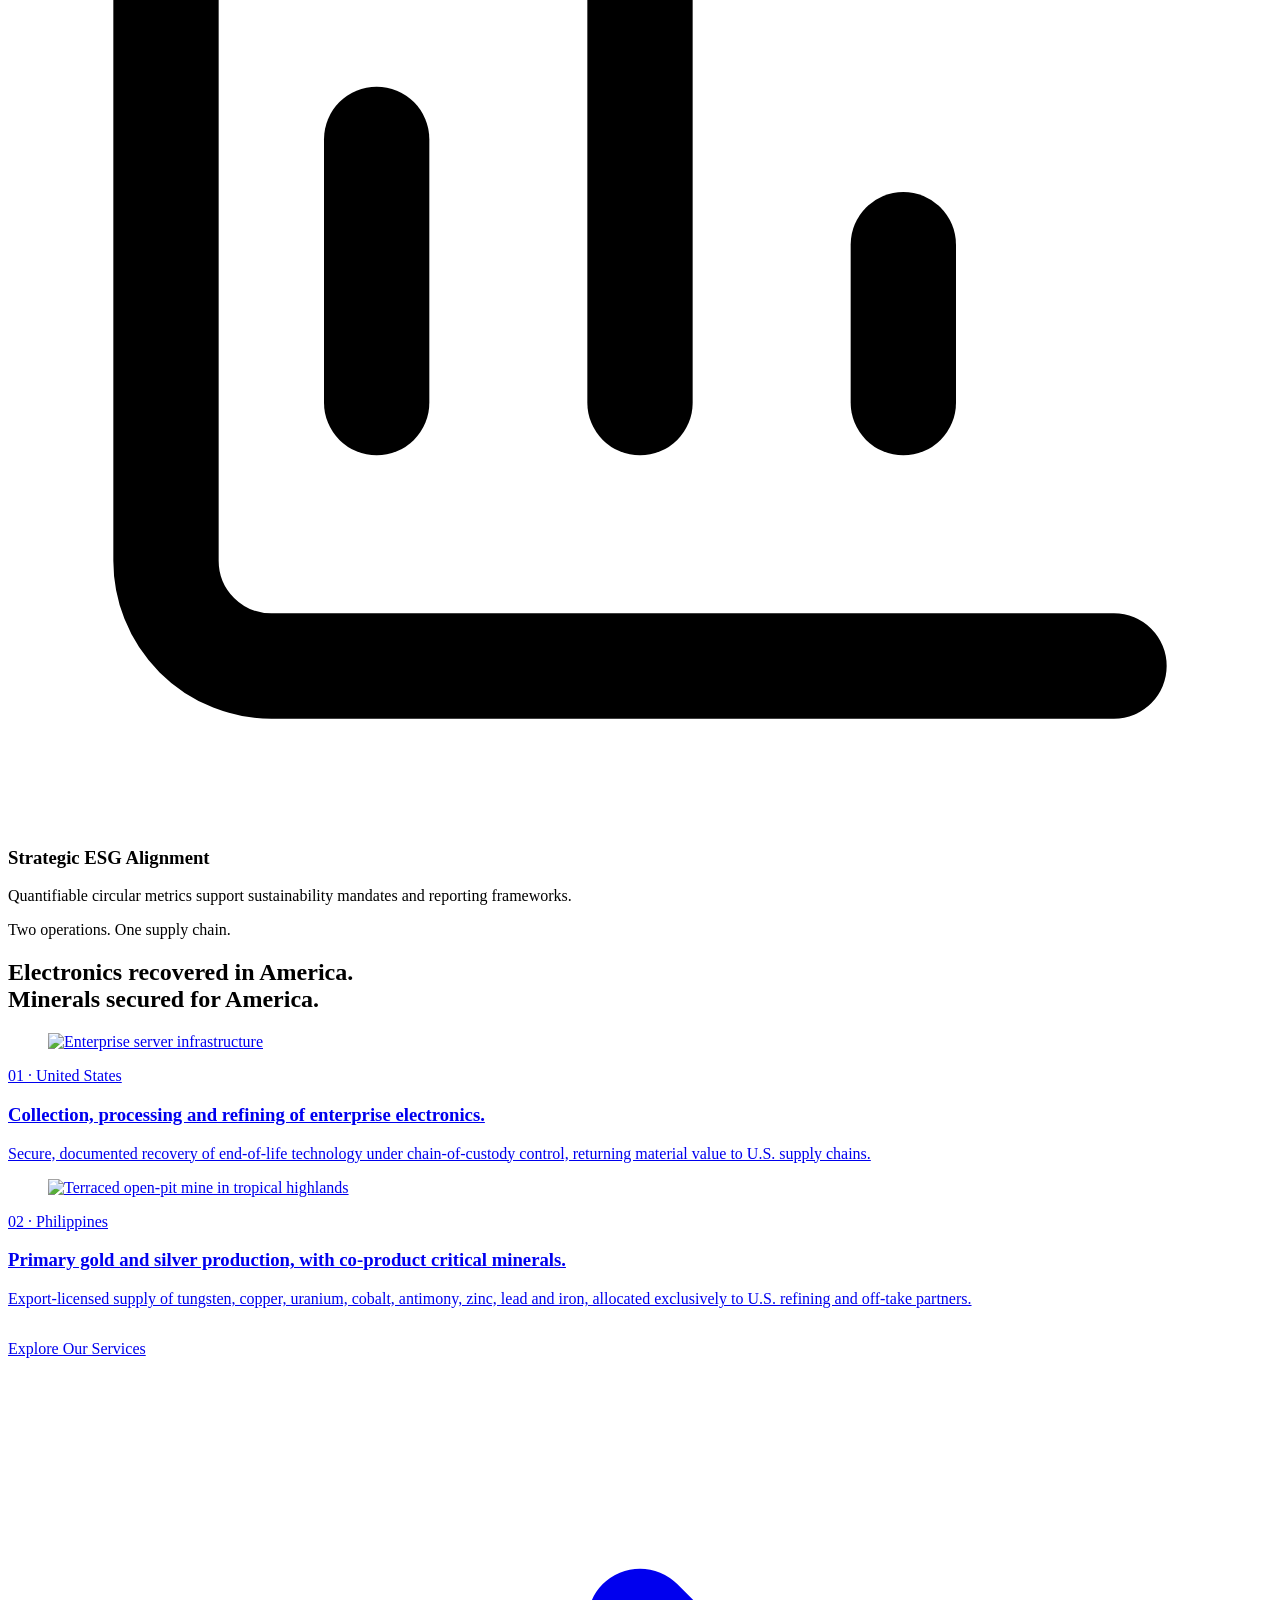
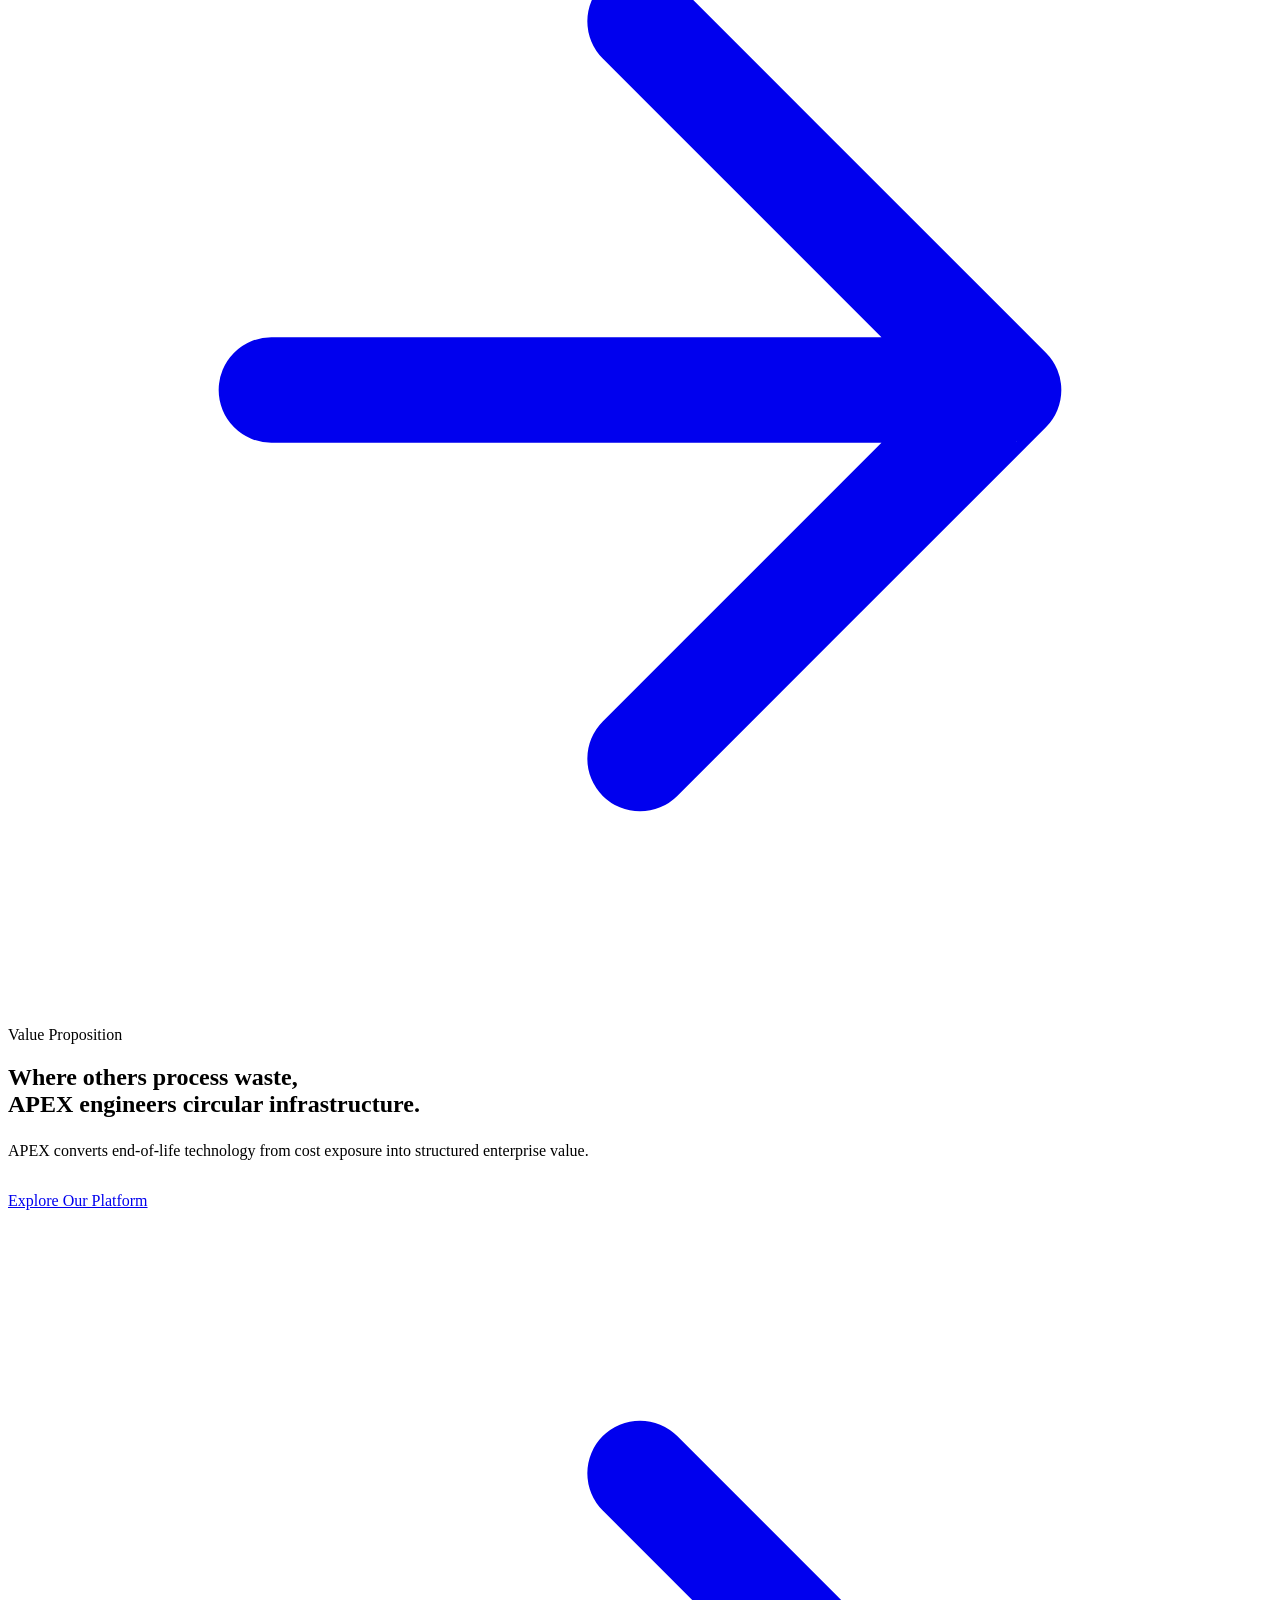
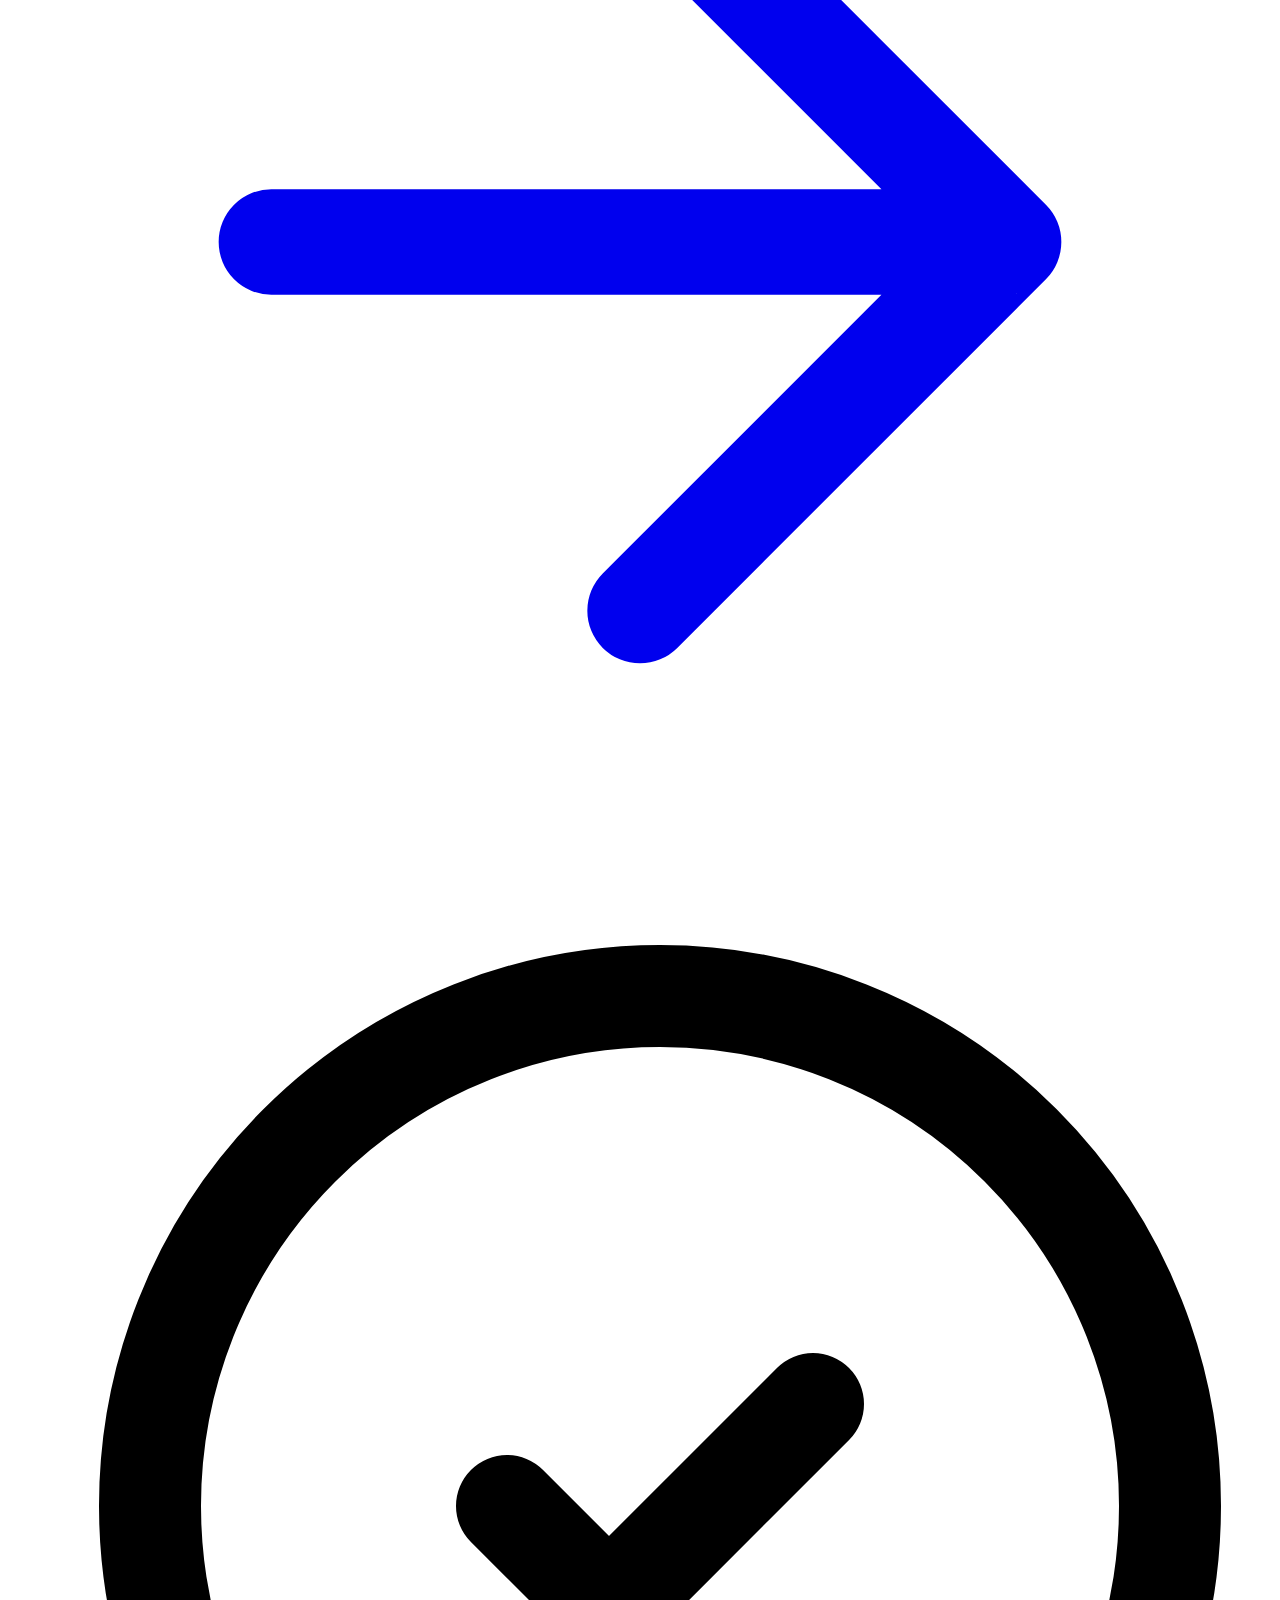
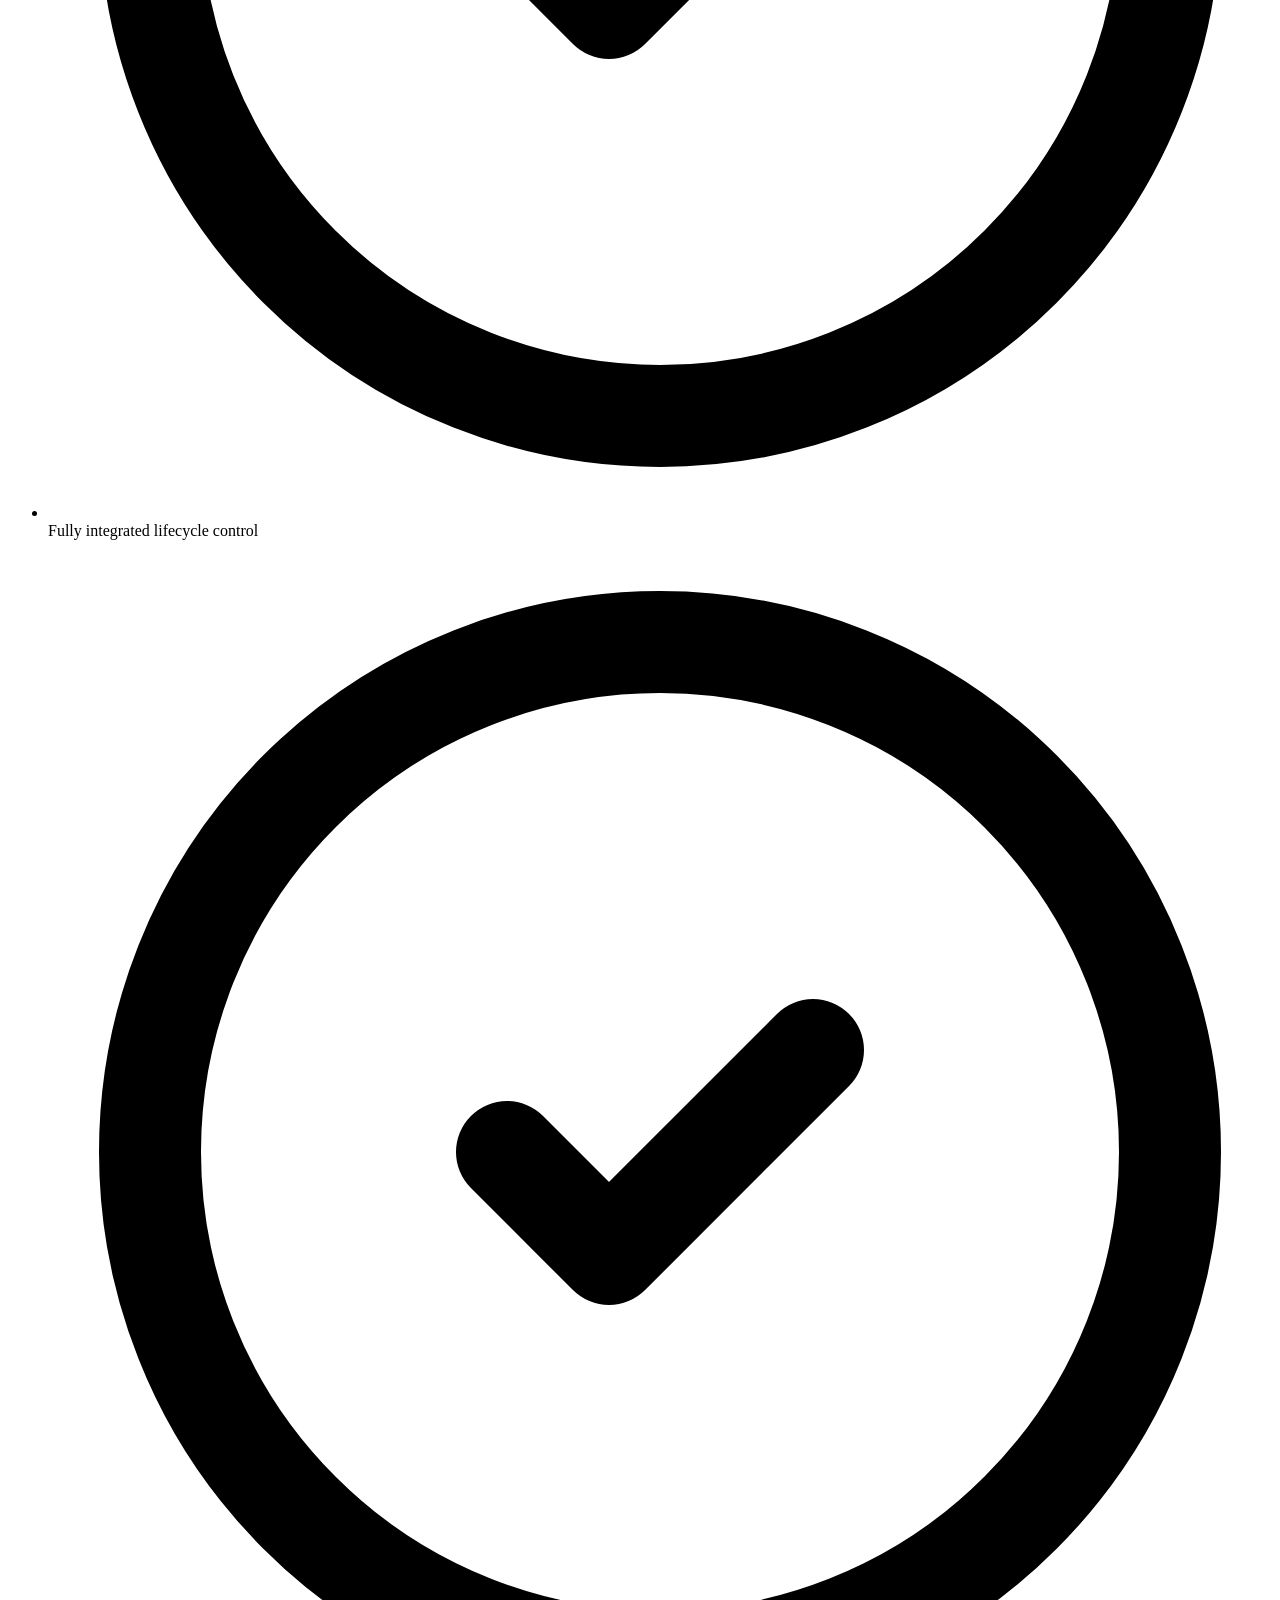
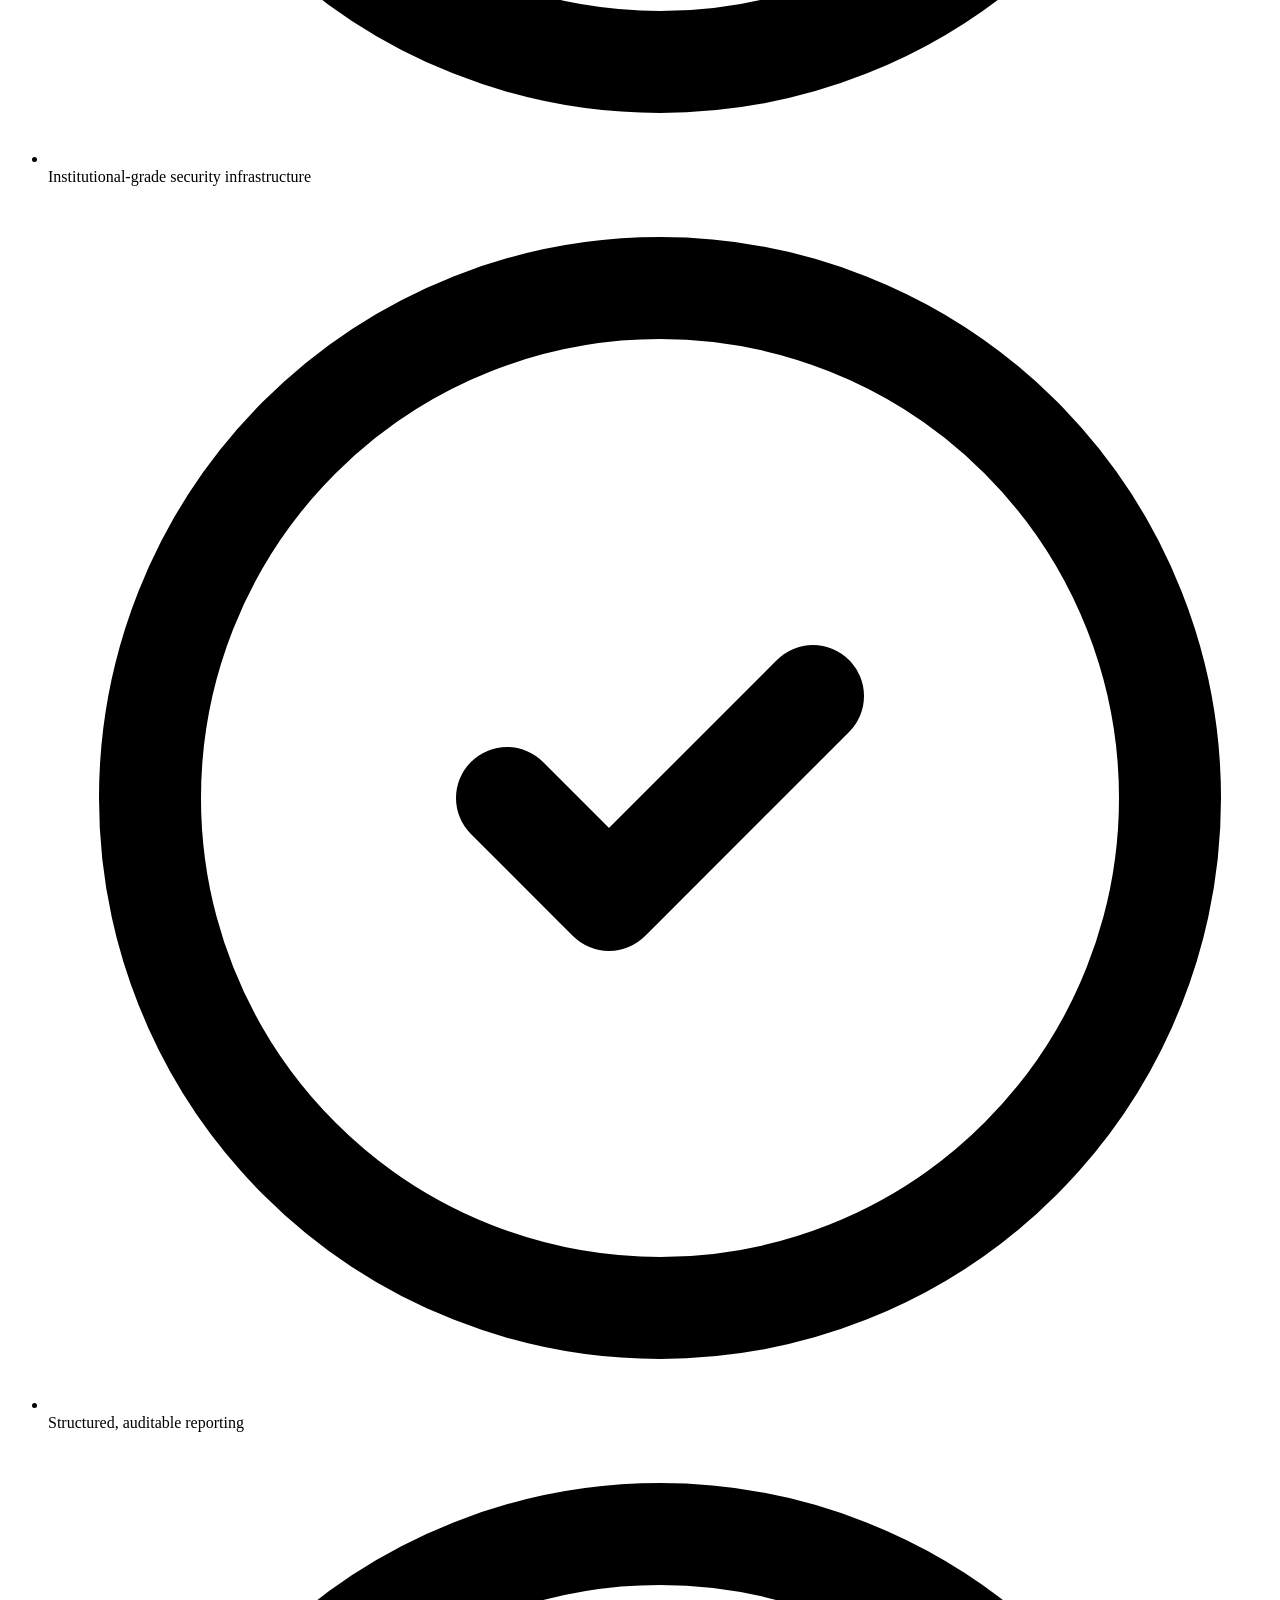
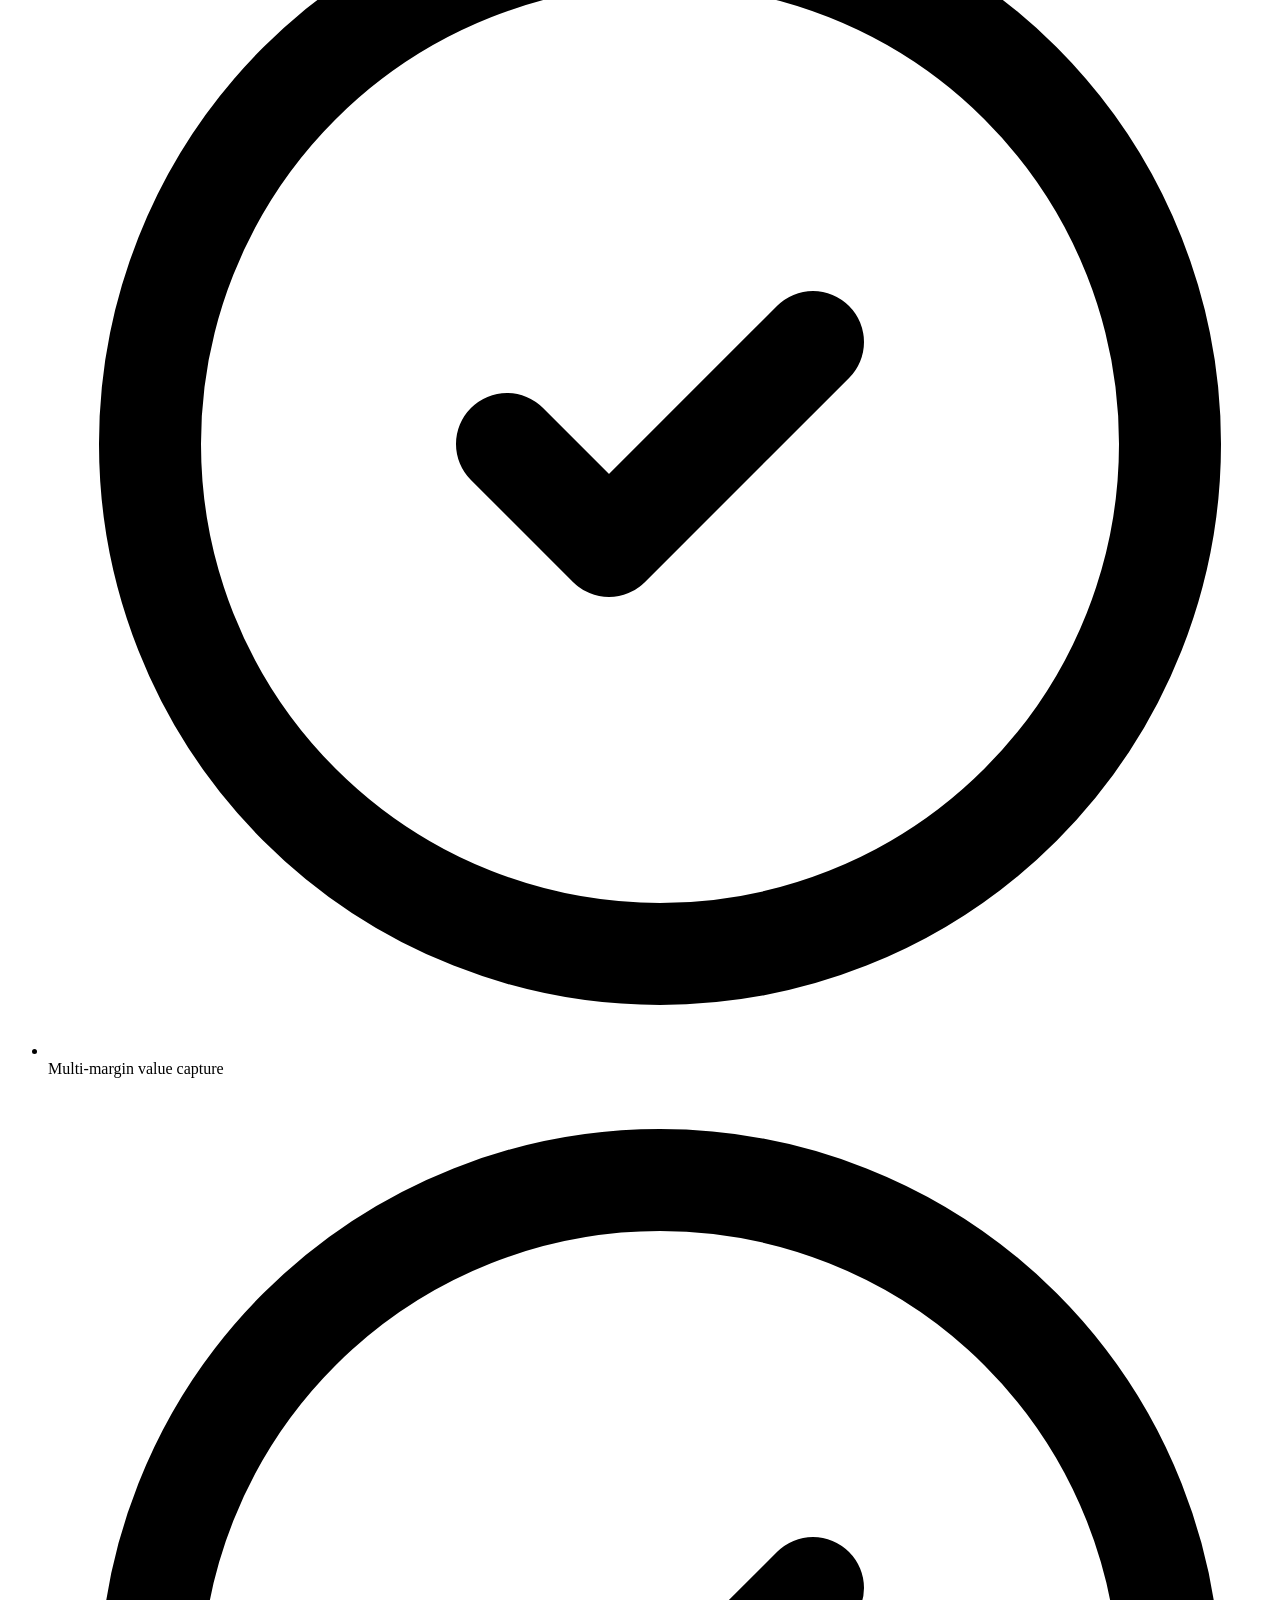
==== commit f009fde0: "Site-wide copy pass: remove brand-book labels, add two-operations section to Home, dedupe CTAs, mine" ====
--- a/docs/index.html
+++ b/docs/index.html
@@ -4,31 +4,31 @@
 <meta charset="utf-8">
 <meta name="viewport" content="width=device-width, initial-scale=1">
 <title>APEX SCM</title>
-<meta name="description" content="APEX SCM operates a fully integrated circular supply platform for enterprise technology. Precision. Security. Scale.">
+<meta name="description" content="APEX SCM: circular supply infrastructure for enterprise technology in the United States, and export-licensed critical-mineral supply from our Philippine operations. Precision. Security. Scale.">
 <link rel="canonical" href="https://apexscm.us/">
 <meta property="og:type" content="website"><meta property="og:site_name" content="APEX SCM">
-<meta property="og:title" content="APEX SCM"><meta property="og:description" content="APEX SCM operates a fully integrated circular supply platform for enterprise technology. Precision. Security. Scale.">
+<meta property="og:title" content="APEX SCM"><meta property="og:description" content="APEX SCM: circular supply infrastructure for enterprise technology in the United States, and export-licensed critical-mineral supply from our Philippine operations. Precision. Security. Scale.">
 <meta property="og:url" content="https://apexscm.us/"><meta property="og:image" content="https://apexscm.us/assets/img/og-cover.jpg">
 <meta name="twitter:card" content="summary_large_image">
 <meta name="theme-color" content="#2e395f">
-<link rel="icon" href="/apexscm-us/assets/img/favicon-32.png" sizes="32x32"><link rel="apple-touch-icon" href="/apexscm-us/assets/img/apple-touch-icon.png">
-<link rel="manifest" href="/apexscm-us/manifest.json">
-<link rel="preload" href="/apexscm-us/assets/fonts/manrope-latin.woff2" as="font" type="font/woff2" crossorigin>
-<link rel="preload" href="/apexscm-us/assets/fonts/montserrat-latin.woff2" as="font" type="font/woff2" crossorigin>
-<link rel="stylesheet" href="/apexscm-us/styles.css">
+<link rel="icon" href="/assets/img/favicon-32.png" sizes="32x32"><link rel="apple-touch-icon" href="/assets/img/apple-touch-icon.png">
+<link rel="manifest" href="/manifest.json">
+<link rel="preload" href="/assets/fonts/manrope-latin.woff2" as="font" type="font/woff2" crossorigin>
+<link rel="preload" href="/assets/fonts/montserrat-latin.woff2" as="font" type="font/woff2" crossorigin>
+<link rel="stylesheet" href="/styles.css">
 </head>
 <body>
 <a class="skip" href="#main">Skip to content</a>
 <header class="site-header"><div class="wrap">
-<a class="brand" href="/apexscm-us/" aria-label="APEX SCM home"><img src="/apexscm-us/assets/img/logo.png" alt="APEX SCM" width="1024" height="204"></a>
-<nav class="nav" aria-label="Primary"><a href="/apexscm-us/" aria-current="page">Home</a><a href="/apexscm-us/about/">About</a><a href="/apexscm-us/solutions/">Solutions</a><a href="/apexscm-us/services/">Services</a><a class="btn btn-navy btn-sm" href="mailto:info@apexscm.us?subject=Enquiry%20via%20apexscm.us">Contact Us</a></nav>
+<a class="brand" href="/" aria-label="APEX SCM home"><img src="/assets/img/logo.png" alt="APEX SCM" width="1024" height="204"></a>
+<nav class="nav" aria-label="Primary"><a href="/" aria-current="page">Home</a><a href="/about/">About</a><a href="/solutions/">Solutions</a><a href="/services/">Services</a><a class="btn btn-gold btn-sm" href="mailto:info@apexscm.us?subject=Enquiry%20via%20apexscm.us">Contact Us</a></nav>
 <button class="nav-toggle" aria-label="Menu" aria-expanded="false" aria-controls="mobile-nav"><svg class="bars" viewBox="0 0 24 24" fill="none" stroke="currentColor" stroke-width="2" stroke-linecap="round" aria-hidden="true"><path d="M4 6h16M4 12h16M4 18h16"/></svg><svg class="x" viewBox="0 0 24 24" fill="none" stroke="currentColor" stroke-width="2" stroke-linecap="round" aria-hidden="true"><path d="M6 6l12 12M18 6 6 18"/></svg></button>
 </div>
-<nav class="mobile-nav" id="mobile-nav" aria-label="Mobile"><a href="/apexscm-us/" aria-current="page">Home</a><a href="/apexscm-us/about/">About</a><a href="/apexscm-us/solutions/">Solutions</a><a href="/apexscm-us/services/">Services</a><a class="btn btn-navy btn-sm" href="mailto:info@apexscm.us?subject=Enquiry%20via%20apexscm.us">Contact Us</a></nav>
+<nav class="mobile-nav" id="mobile-nav" aria-label="Mobile"><a href="/" aria-current="page">Home</a><a href="/about/">About</a><a href="/solutions/">Solutions</a><a href="/services/">Services</a><a class="btn btn-gold" href="mailto:info@apexscm.us?subject=Enquiry%20via%20apexscm.us">Contact Us</a></nav>
 </header>
 <main id="main">
-<section class="hero hero-home"><div class="hero-bg"><img src="/apexscm-us/assets/img/hero-home.webp" alt="" fetchpriority="high"></div>
-<div class="wrap"><div><p class="eyebrow">Precision. Security. Scale.</p><h1>Circular Supply<br><span class="gold">Infrastructure</span><br>for Enterprise.</h1><p class="lead">APEX operates a fully integrated circular supply platform built for enterprise environments where control, accountability, and performance are non-negotiable.</p><div class="actions"><a class="btn btn-gold" href="/apexscm-us/solutions/">Our Solutions <svg viewBox="0 0 24 24" fill="none" stroke="currentColor" stroke-width="2" stroke-linecap="round" stroke-linejoin="round" aria-hidden="true"><path d="M5 12h14M12 5l7 7-7 7"/></svg></a><a class="btn btn-outline" href="/apexscm-us/about/">About APEX</a></div></div></div><p class="tagline">PRECISION. SECURITY. SCALE.</p></section>
+<section class="hero hero-home"><div class="hero-bg"><img src="/assets/img/hero-home.webp" alt="" fetchpriority="high"></div>
+<div class="wrap"><div><p class="eyebrow">Precision. Security. Scale.</p><h1>Circular Supply<br><span class="gold">Infrastructure</span><br>for Enterprise.</h1><p class="lead">APEX operates a fully integrated circular supply platform built for enterprise environments where control, accountability, and performance are non-negotiable.</p><div class="actions"><a class="btn btn-gold" href="/solutions/">Our Solutions <svg viewBox="0 0 24 24" fill="none" stroke="currentColor" stroke-width="2" stroke-linecap="round" stroke-linejoin="round" aria-hidden="true"><path d="M5 12h14M12 5l7 7-7 7"/></svg></a><a class="btn btn-outline" href="/services/">Critical Minerals Supply</a></div></div></div><p class="tagline">PRECISION. SECURITY. SCALE.</p></section>
 <section class="section-tight section-muted bordered"><div class="wrap reveal">
 <p class="eyebrow" style="display:block;margin-bottom:1rem">Strategic Positioning</p>
 <p class="statement">APEX is not positioned as a recycler or transactional ITAD provider. <b>We are the infrastructure.</b></p>
@@ -40,29 +40,42 @@
 <div class="grid grid-4"><div class="card reveal"><div class="icon"><svg viewBox="0 0 24 24" fill="none" stroke="currentColor" stroke-width="2" stroke-linecap="round" stroke-linejoin="round" aria-hidden="true"><path d="M22 7 13.5 15.5 8.5 10.5 2 17"/><path d="M16 7h6v6"/></svg></div><h3>Financial Performance</h3><p>Asset recovery, resale, and material refinement generate return on depreciated technology.</p></div><div class="card reveal"><div class="icon"><svg viewBox="0 0 24 24" fill="none" stroke="currentColor" stroke-width="2" stroke-linecap="round" stroke-linejoin="round" aria-hidden="true"><path d="M20 13c0 5-3.5 7.5-7.66 8.95a1 1 0 0 1-.67-.01C7.5 20.5 4 18 4 13V6a1 1 0 0 1 1-1c2 0 4.5-1.2 6.24-2.72a1.17 1.17 0 0 1 1.52 0C14.51 3.81 17 5 19 5a1 1 0 0 1 1 1z"/></svg></div><h3>Risk Mitigation</h3><p>Certified data destruction and secure chain-of-custody reduce legal, reputational, and operational exposure.</p></div><div class="card reveal"><div class="icon"><svg viewBox="0 0 24 24" fill="none" stroke="currentColor" stroke-width="2" stroke-linecap="round" stroke-linejoin="round" aria-hidden="true"><path d="M3 12a9 9 0 0 1 9-9 9.75 9.75 0 0 1 6.74 2.74L21 8"/><path d="M21 3v5h-5"/><path d="M21 12a9 9 0 0 1-9 9 9.75 9.75 0 0 1-6.74-2.74L3 16"/><path d="M8 16H3v5"/></svg></div><h3>Supply Resilience</h3><p>Closed-loop reintegration strengthens procurement continuity and material availability.</p></div><div class="card reveal"><div class="icon"><svg viewBox="0 0 24 24" fill="none" stroke="currentColor" stroke-width="2" stroke-linecap="round" stroke-linejoin="round" aria-hidden="true"><path d="M3 3v16a2 2 0 0 0 2 2h16"/><path d="M7 16v-5"/><path d="M12 16V8"/><path d="M17 16v-3"/></svg></div><h3>Strategic ESG Alignment</h3><p>Quantifiable circular metrics support sustainability mandates and reporting frameworks.</p></div></div>
 </div></section>
 
+<section class="section section-muted"><div class="wrap">
+<div class="section-head reveal"><span class="eyebrow">Two operations. One supply chain.</span><h2 class="h2">Electronics recovered in America.<br>Minerals secured for America.</h2></div>
+<div class="split">
+<a class="service service-link reveal" href="/services/"><figure><img src="/assets/img/hero-home.webp" alt="Enterprise server infrastructure" loading="lazy" style="object-position:center 40%"></figure>
+<p class="tag">01 · United States</p><h3>Collection, processing and refining of enterprise electronics.</h3>
+<p>Secure, documented recovery of end-of-life technology under chain-of-custody control, returning material value to U.S. supply chains.</p></a>
+<a class="service service-link reveal" href="/services/"><figure><img src="/assets/img/mine-aerial.webp" alt="Terraced open-pit mine in tropical highlands" loading="lazy"></figure>
+<p class="tag">02 · Philippines</p><h3>Primary gold and silver production, with co-product critical minerals.</h3>
+<p>Export-licensed supply of tungsten, copper, uranium, cobalt, antimony, zinc, lead and iron, allocated exclusively to U.S. refining and off-take partners.</p></a>
+</div>
+<div class="reveal" style="margin-top:2rem"><a class="btn btn-navy" href="/services/">Explore Our Services <svg viewBox="0 0 24 24" fill="none" stroke="currentColor" stroke-width="2" stroke-linecap="round" stroke-linejoin="round" aria-hidden="true"><path d="M5 12h14M12 5l7 7-7 7"/></svg></a></div>
+</div></section>
+
 <section class="section section-navy"><div class="wrap two-col">
 <div class="reveal"><span class="eyebrow" style="display:block;margin-bottom:1rem">Value Proposition</span>
 <h2 class="h2">Where others process waste,<br>APEX engineers circular infrastructure.</h2>
 <p class="sub" style="margin-top:1.5rem">APEX converts end-of-life technology from cost exposure into structured enterprise value.</p>
-<div style="margin-top:2rem"><a class="btn btn-gold" href="/apexscm-us/solutions/">Explore Our Platform <svg viewBox="0 0 24 24" fill="none" stroke="currentColor" stroke-width="2" stroke-linecap="round" stroke-linejoin="round" aria-hidden="true"><path d="M5 12h14M12 5l7 7-7 7"/></svg></a></div></div>
-<div class="reveal"><ul class="checks"><li><svg viewBox="0 0 24 24" fill="none" stroke="currentColor" stroke-width="2" stroke-linecap="round" stroke-linejoin="round" aria-hidden="true"><circle cx="12" cy="12" r="10"/><path d="m9 12 2 2 4-4"/></svg><span>Fully integrated lifecycle control</span></li><li><svg viewBox="0 0 24 24" fill="none" stroke="currentColor" stroke-width="2" stroke-linecap="round" stroke-linejoin="round" aria-hidden="true"><circle cx="12" cy="12" r="10"/><path d="m9 12 2 2 4-4"/></svg><span>Institutional-grade security infrastructure</span></li><li><svg viewBox="0 0 24 24" fill="none" stroke="currentColor" stroke-width="2" stroke-linecap="round" stroke-linejoin="round" aria-hidden="true"><circle cx="12" cy="12" r="10"/><path d="m9 12 2 2 4-4"/></svg><span>Structured, auditable reporting</span></li><li><svg viewBox="0 0 24 24" fill="none" stroke="currentColor" stroke-width="2" stroke-linecap="round" stroke-linejoin="round" aria-hidden="true"><circle cx="12" cy="12" r="10"/><path d="m9 12 2 2 4-4"/></svg><span>Multi-margin value capture</span></li><li><svg viewBox="0 0 24 24" fill="none" stroke="currentColor" stroke-width="2" stroke-linecap="round" stroke-linejoin="round" aria-hidden="true"><circle cx="12" cy="12" r="10"/><path d="m9 12 2 2 4-4"/></svg><span>Enterprise partnership model</span></li></ul></div>
+<div style="margin-top:2rem"><a class="btn btn-gold" href="/solutions/">Explore Our Platform <svg viewBox="0 0 24 24" fill="none" stroke="currentColor" stroke-width="2" stroke-linecap="round" stroke-linejoin="round" aria-hidden="true"><path d="M5 12h14M12 5l7 7-7 7"/></svg></a></div></div>
+<div class="reveal"><ul class="checks"><li><svg viewBox="0 0 24 24" fill="none" stroke="currentColor" stroke-width="2" stroke-linecap="round" stroke-linejoin="round" aria-hidden="true"><circle cx="12" cy="12" r="10"/><path d="m9 12 2 2 4-4"/></svg><span>Fully integrated lifecycle control</span></li><li><svg viewBox="0 0 24 24" fill="none" stroke="currentColor" stroke-width="2" stroke-linecap="round" stroke-linejoin="round" aria-hidden="true"><circle cx="12" cy="12" r="10"/><path d="m9 12 2 2 4-4"/></svg><span>Institutional-grade security infrastructure</span></li><li><svg viewBox="0 0 24 24" fill="none" stroke="currentColor" stroke-width="2" stroke-linecap="round" stroke-linejoin="round" aria-hidden="true"><circle cx="12" cy="12" r="10"/><path d="m9 12 2 2 4-4"/></svg><span>Structured, auditable reporting</span></li><li><svg viewBox="0 0 24 24" fill="none" stroke="currentColor" stroke-width="2" stroke-linecap="round" stroke-linejoin="round" aria-hidden="true"><circle cx="12" cy="12" r="10"/><path d="m9 12 2 2 4-4"/></svg><span>Multi-margin value capture</span></li><li><svg viewBox="0 0 24 24" fill="none" stroke="currentColor" stroke-width="2" stroke-linecap="round" stroke-linejoin="round" aria-hidden="true"><circle cx="12" cy="12" r="10"/><path d="m9 12 2 2 4-4"/></svg><span>Export-licensed critical-mineral supply to the United States</span></li><li><svg viewBox="0 0 24 24" fill="none" stroke="currentColor" stroke-width="2" stroke-linecap="round" stroke-linejoin="round" aria-hidden="true"><circle cx="12" cy="12" r="10"/><path d="m9 12 2 2 4-4"/></svg><span>Enterprise partnership model</span></li></ul></div>
 </div></section>
 
 <section class="section"><div class="wrap cta reveal">
 <span class="eyebrow">Get In Touch</span>
-<h2 class="h2">Ready to institutionalize your supply chain?</h2>
-<p class="sub">Our partners require precision execution, documented accountability, and scalable infrastructure — not fragmented vendors.</p>
+<h2 class="h2">Ready to secure your supply chain?</h2>
+<p class="sub">Precision execution, documented accountability and scalable infrastructure, from one partner rather than a chain of vendors.</p>
 <a class="btn btn-navy" href="mailto:info@apexscm.us?subject=Enquiry%20via%20apexscm.us">Contact APEX <svg viewBox="0 0 24 24" fill="none" stroke="currentColor" stroke-width="2" stroke-linecap="round" stroke-linejoin="round" aria-hidden="true"><path d="M5 12h14M12 5l7 7-7 7"/></svg></a>
 </div></section>
 </main>
 <footer class="site-footer"><div class="wrap">
 <div class="foot-grid">
-<div class="foot-brand"><img src="/apexscm-us/assets/img/logo-reversed.png" alt="APEX" width="1024" height="319"><p>Integrated circular supply infrastructure for enterprise technology. Precision. Security. Scale.</p></div>
-<div><p class="foot-h">Navigation</p><ul class="foot-links"><li><a href="/apexscm-us/">Home</a></li><li><a href="/apexscm-us/about/">About</a></li><li><a href="/apexscm-us/solutions/">Solutions</a></li><li><a href="/apexscm-us/services/">Services</a></li><li><a href="mailto:info@apexscm.us?subject=Enquiry%20via%20apexscm.us">Contact</a></li></ul></div>
-<div><p class="foot-h">Contact</p><div class="foot-contact"><a href="mailto:info@apexscm.us">info@apexscm.us</a><span>United States · Europe · Philippines</span></div></div>
+<div class="foot-brand"><img src="/assets/img/logo-reversed.png" alt="APEX" width="1024" height="319"><p>Integrated circular supply infrastructure for enterprise technology. Precision. Security. Scale.</p></div>
+<div><p class="foot-h">Navigation</p><ul class="foot-links"><li><a href="/">Home</a></li><li><a href="/about/">About</a></li><li><a href="/solutions/">Solutions</a></li><li><a href="/services/">Services</a></li><li><a href="mailto:info@apexscm.us?subject=Enquiry%20via%20apexscm.us">Contact</a></li></ul></div>
+<div><p class="foot-h">Contact</p><div class="foot-contact"><a href="mailto:info@apexscm.us">info@apexscm.us</a><span>North America · Europe · Asia-Pacific</span></div></div>
 </div>
 <div class="foot-bottom"><p>&copy; 2026 APEX SCM Corp. All rights reserved.</p><span class="tag">PRECISION. SECURITY. SCALE.</span></div>
 </div></footer>
-<script>document.documentElement.classList.add('js')</script><script src="/apexscm-us/site.js" defer></script>
+<script>document.documentElement.classList.add('js')</script><script src="/site.js" defer></script>
 </body>
 </html>
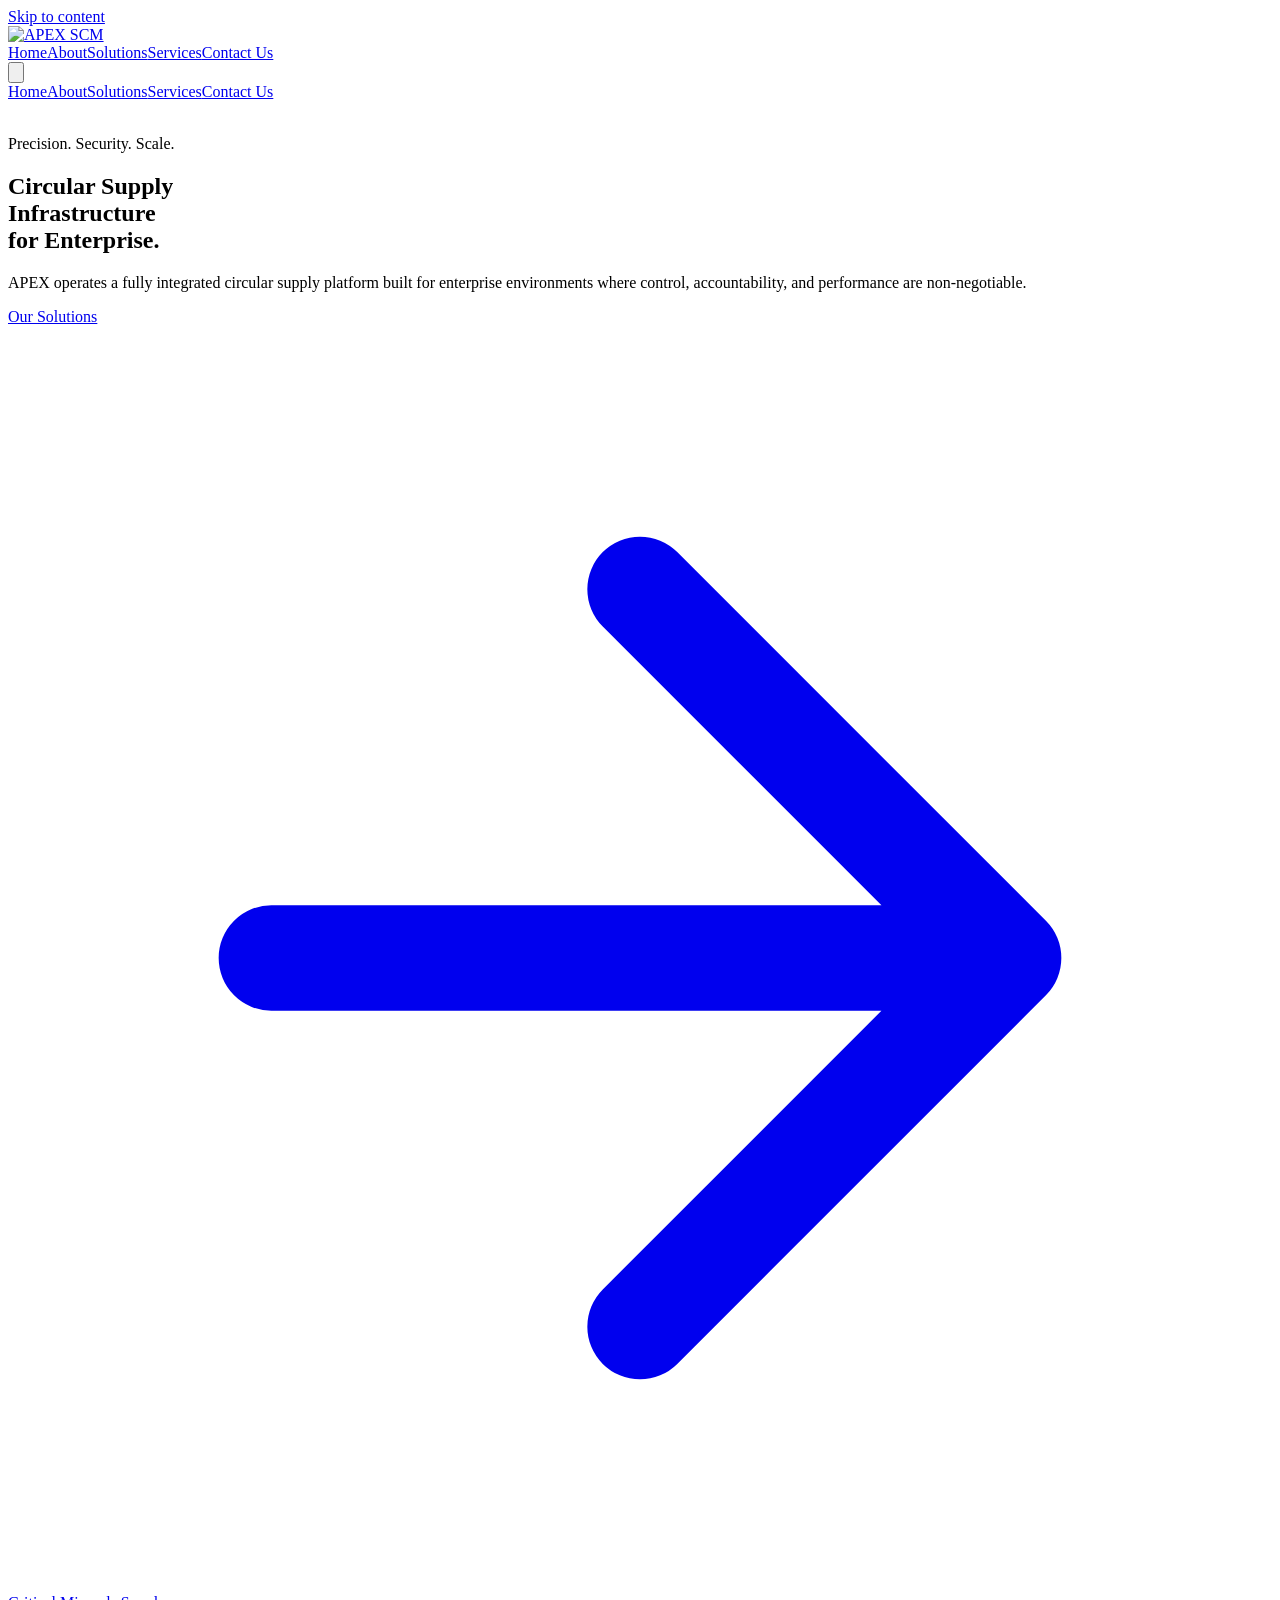
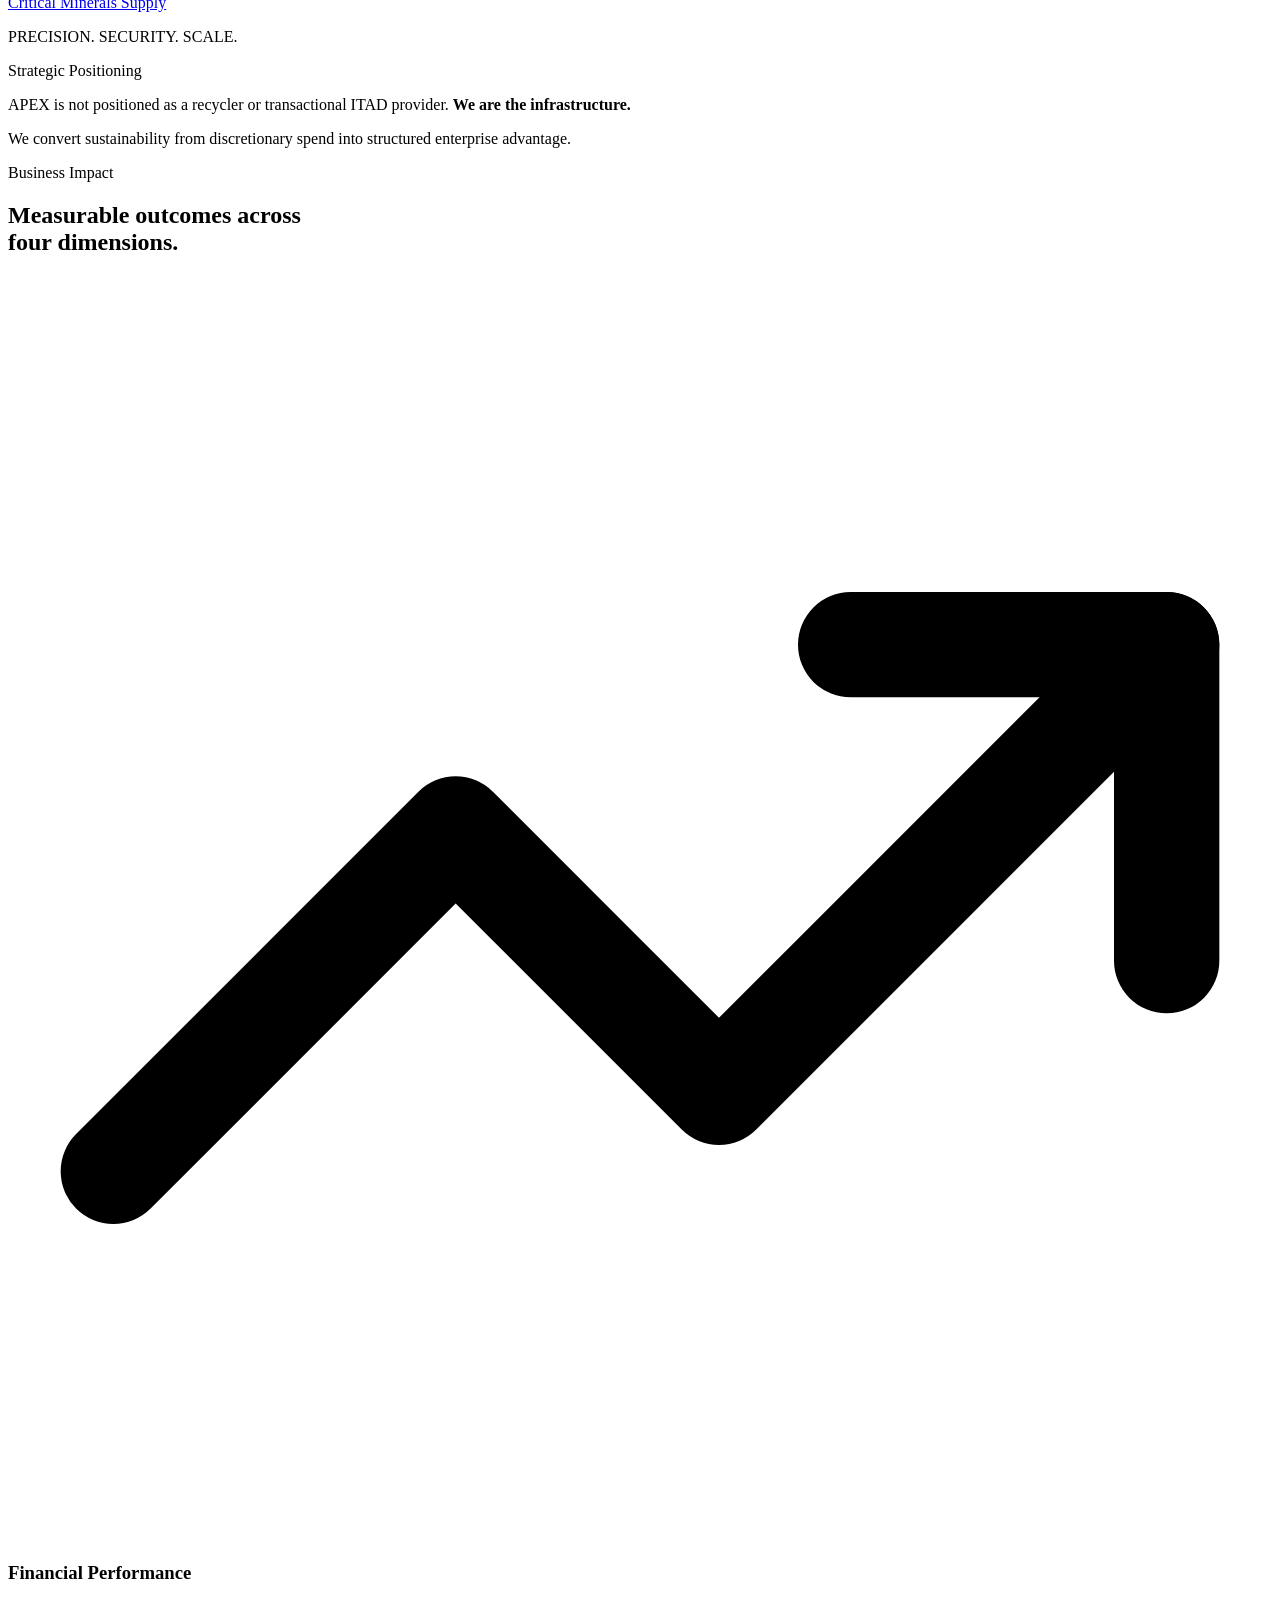
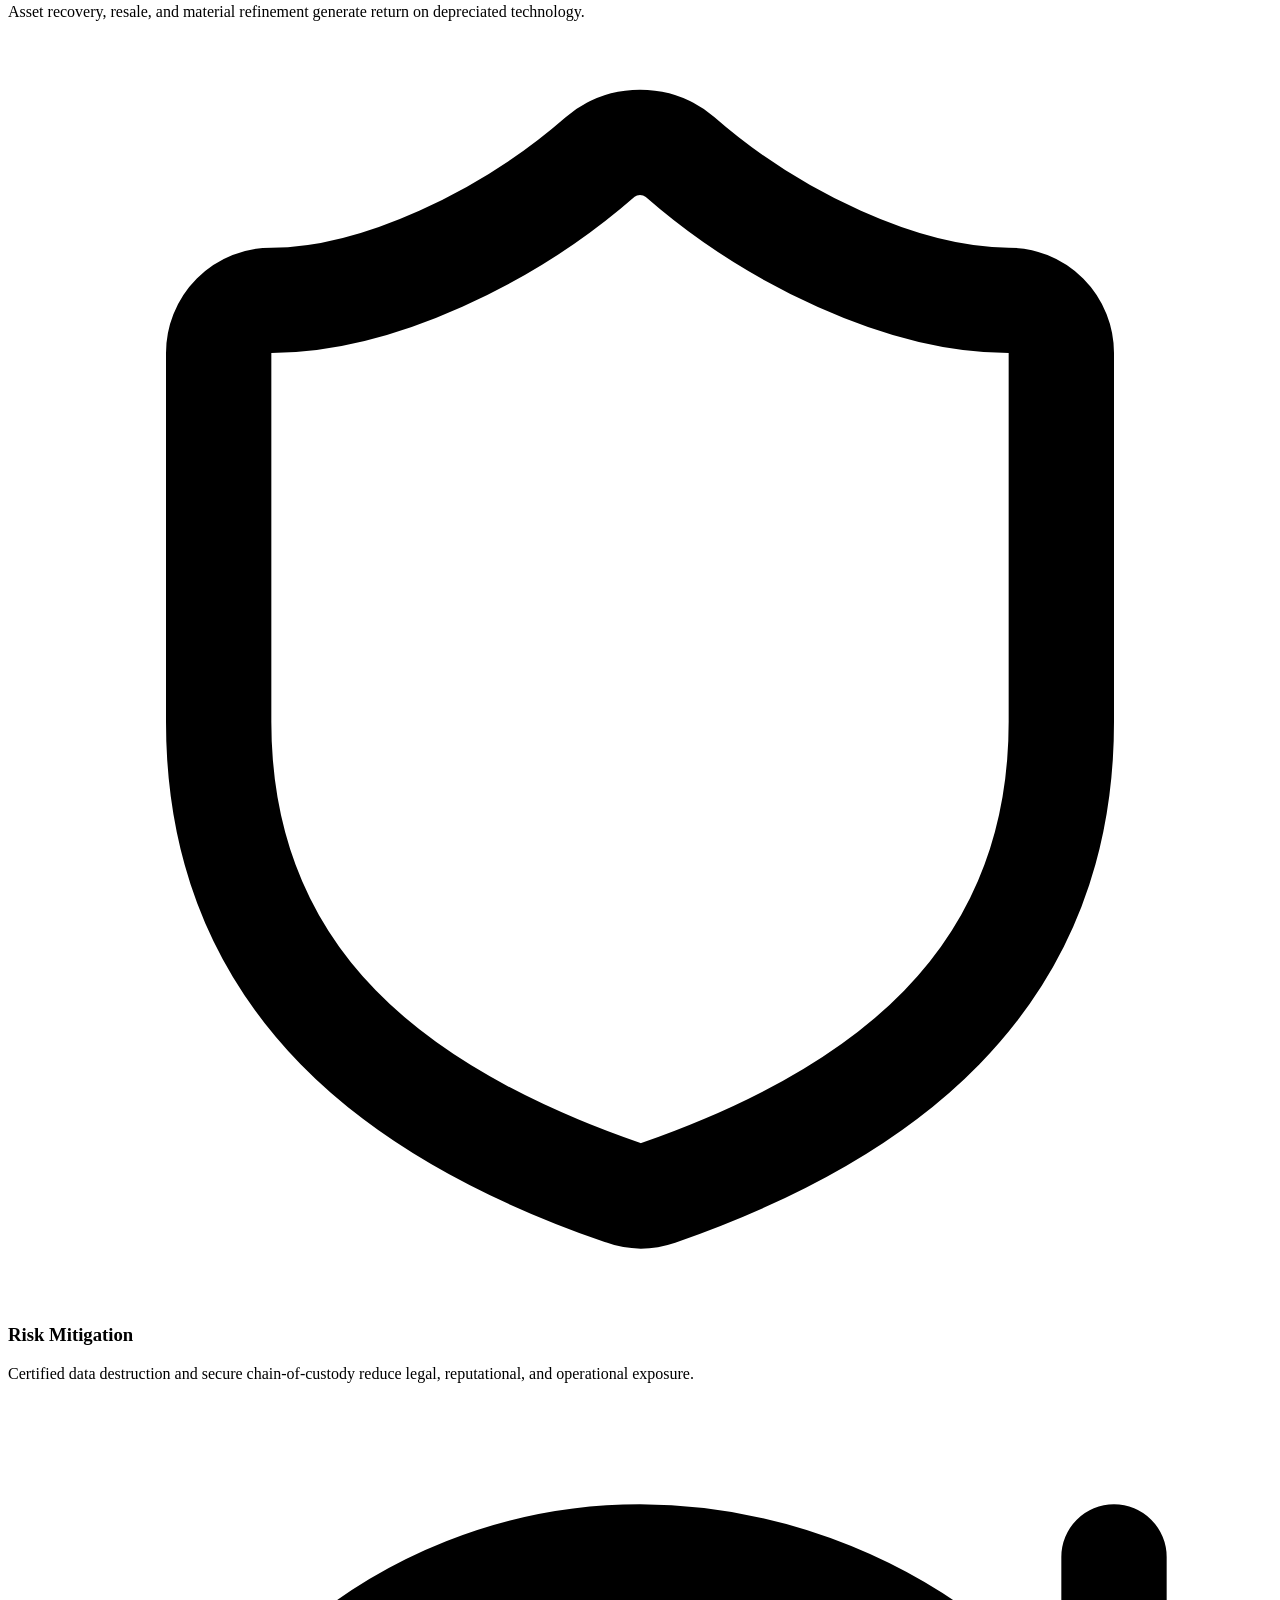
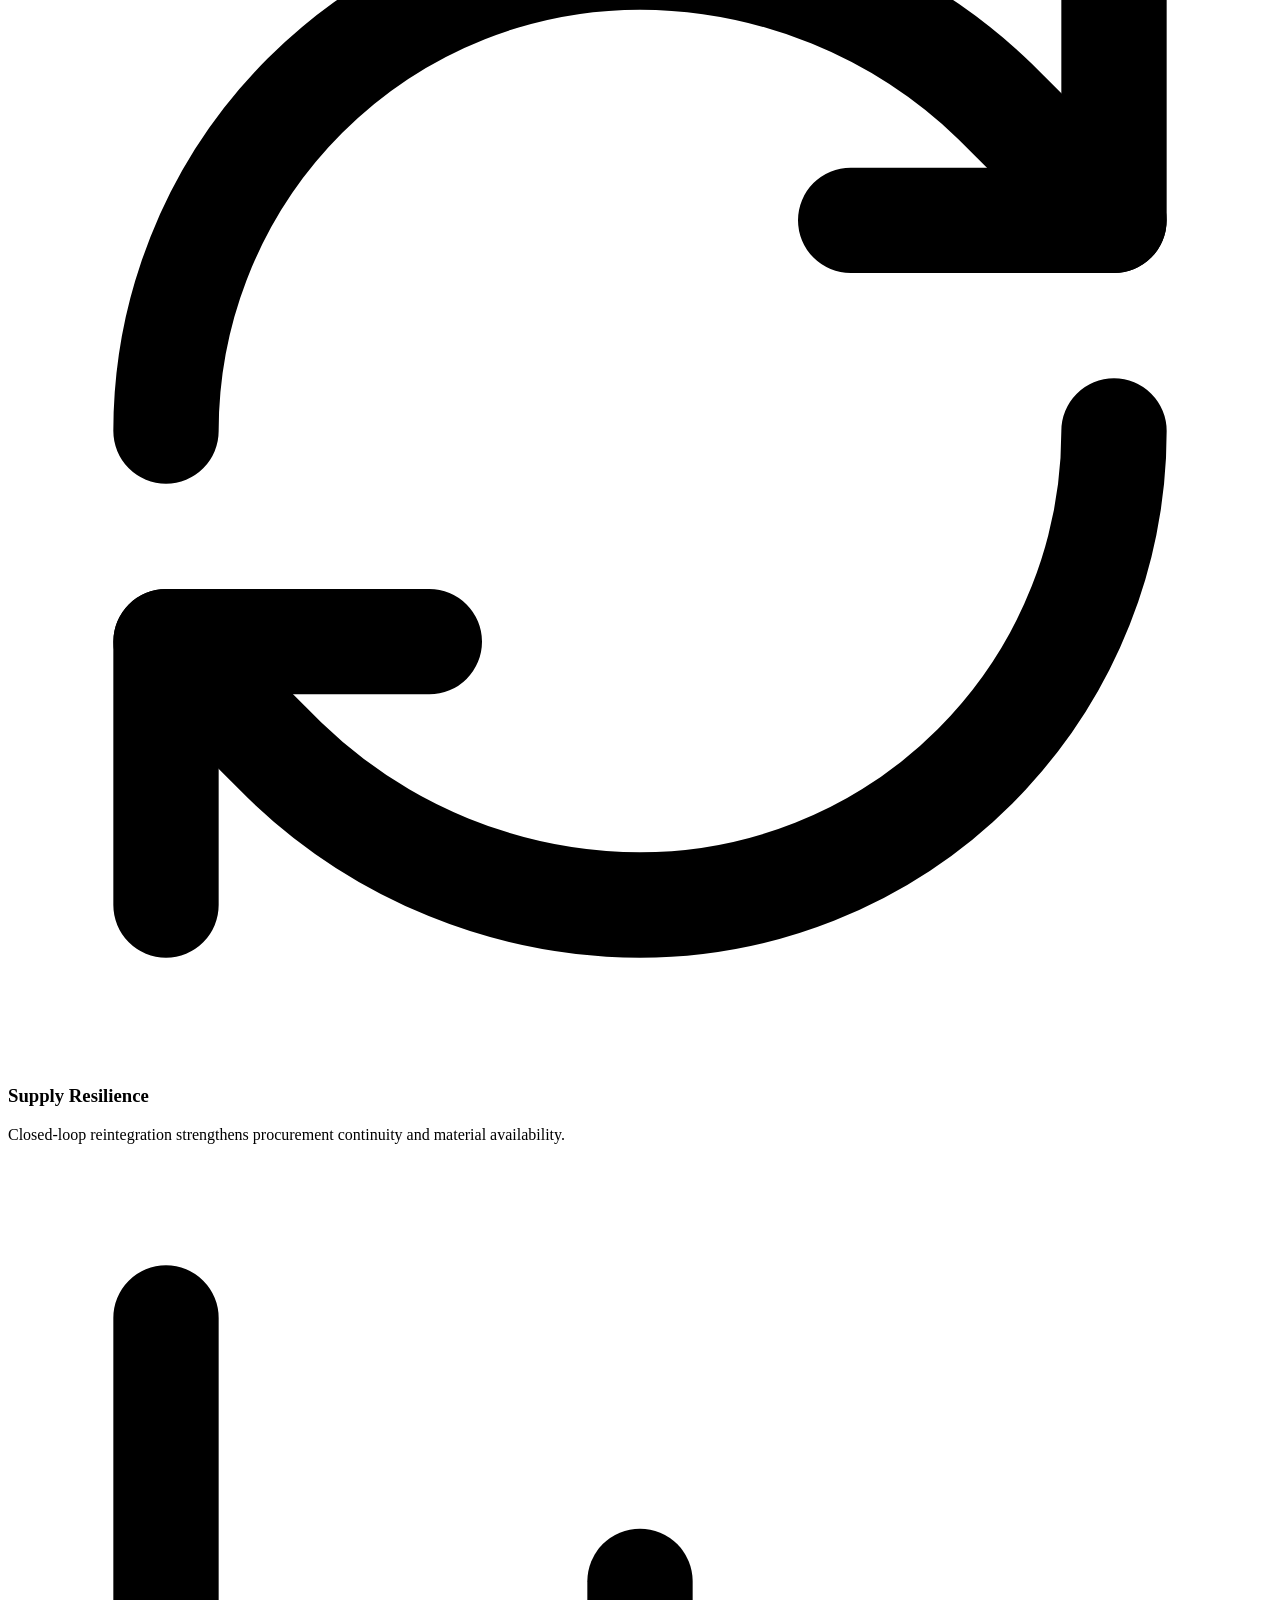
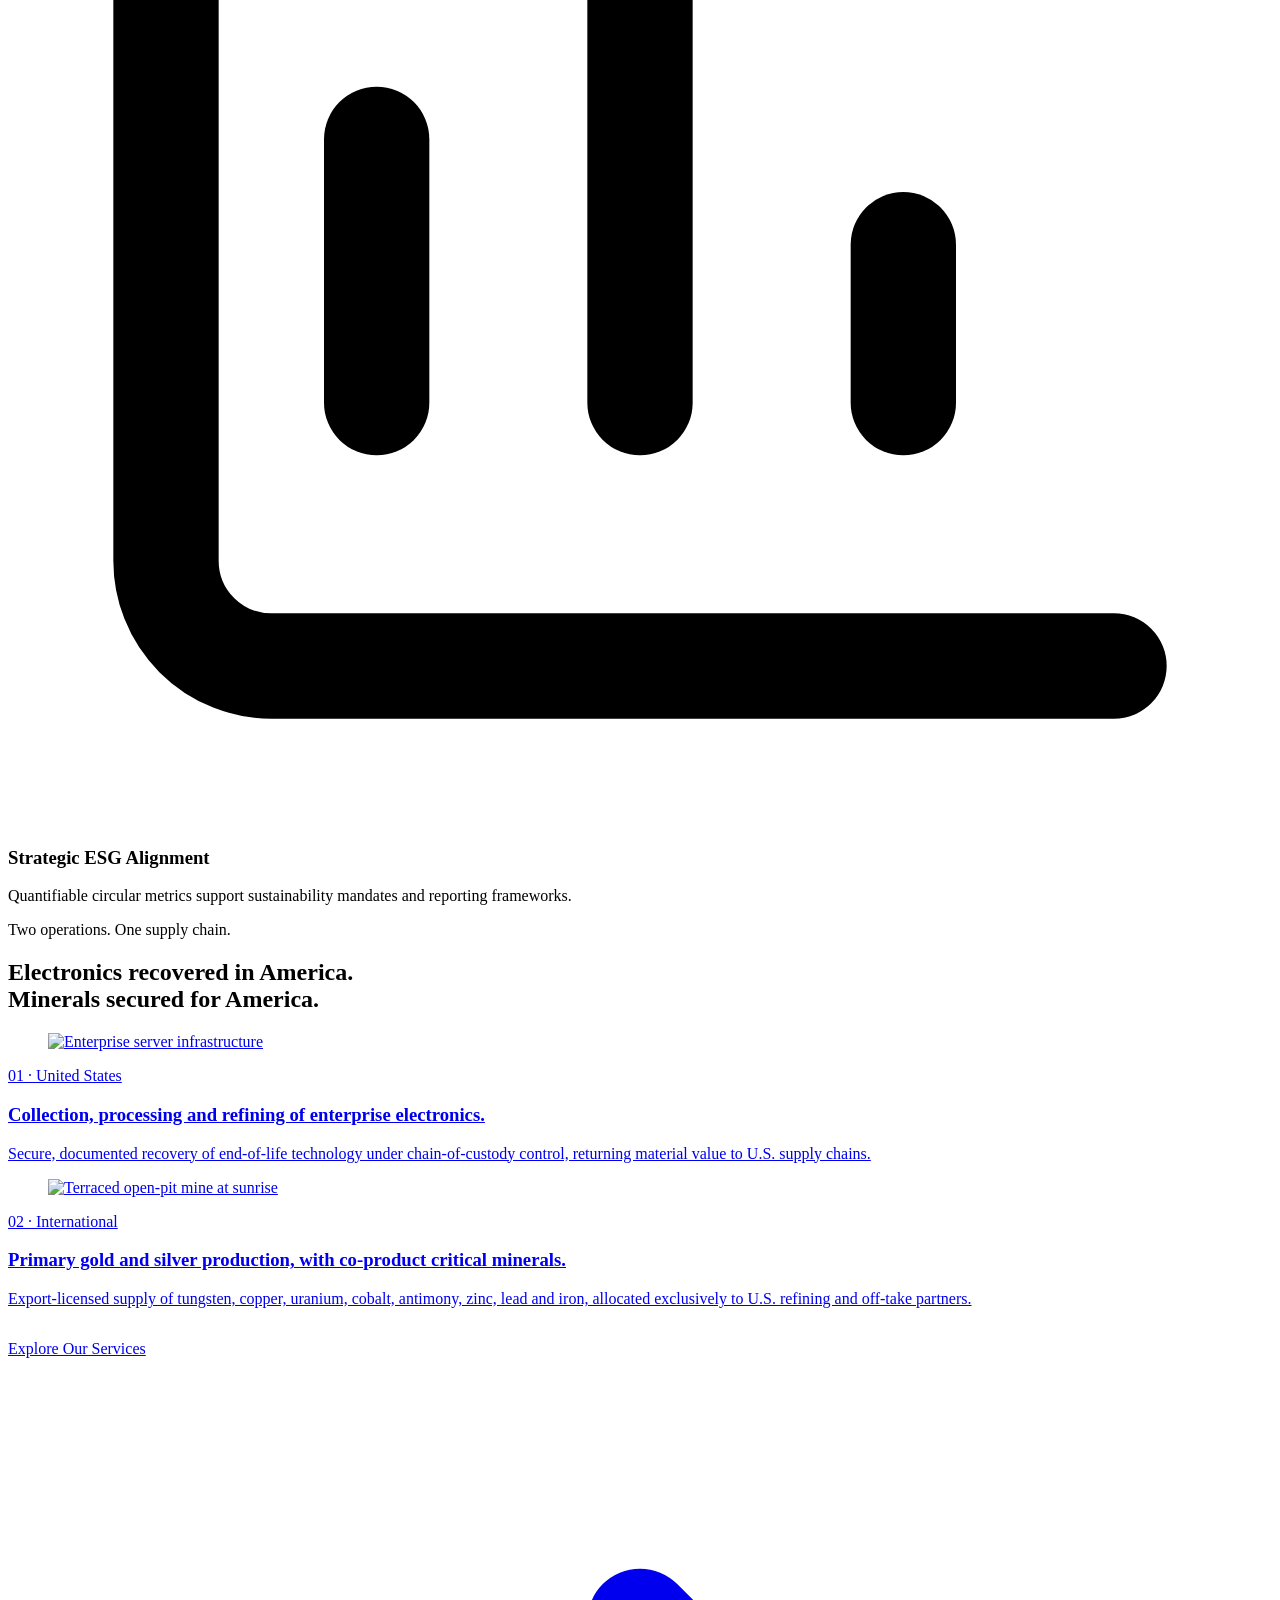
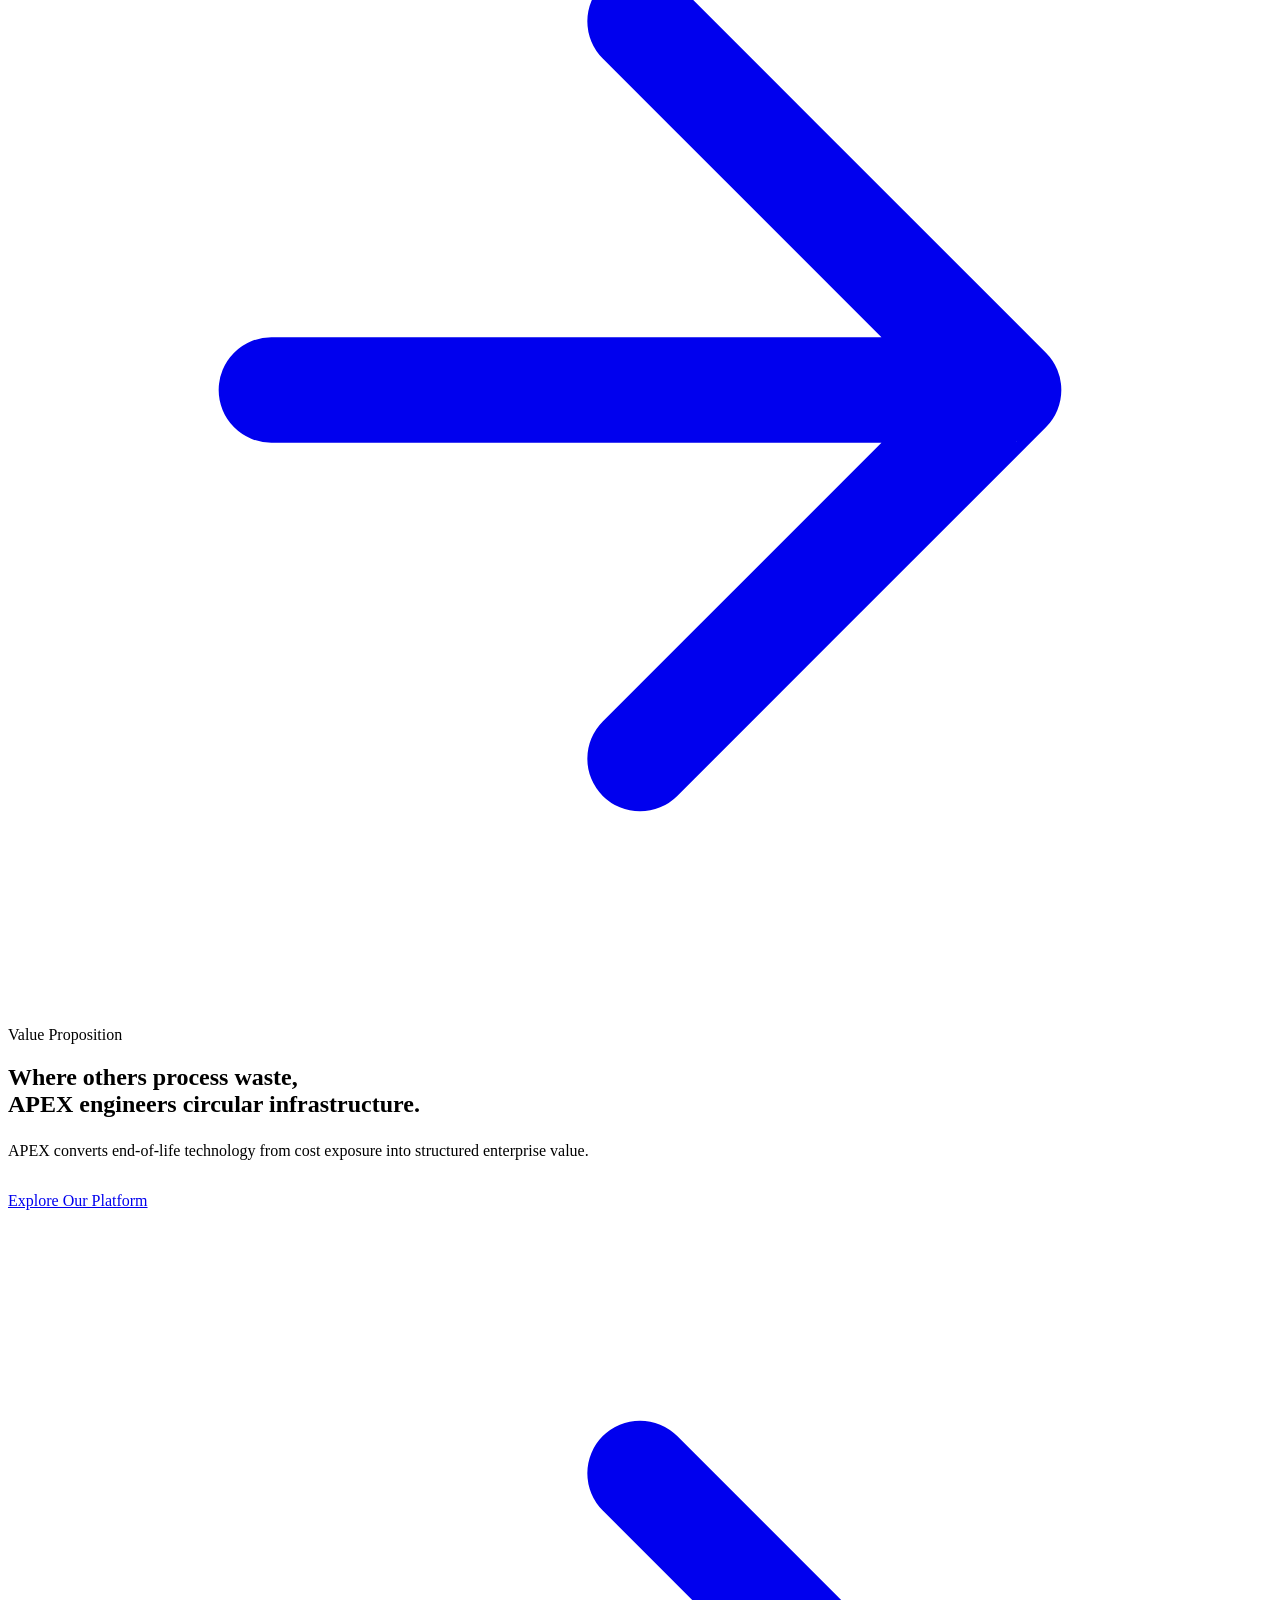
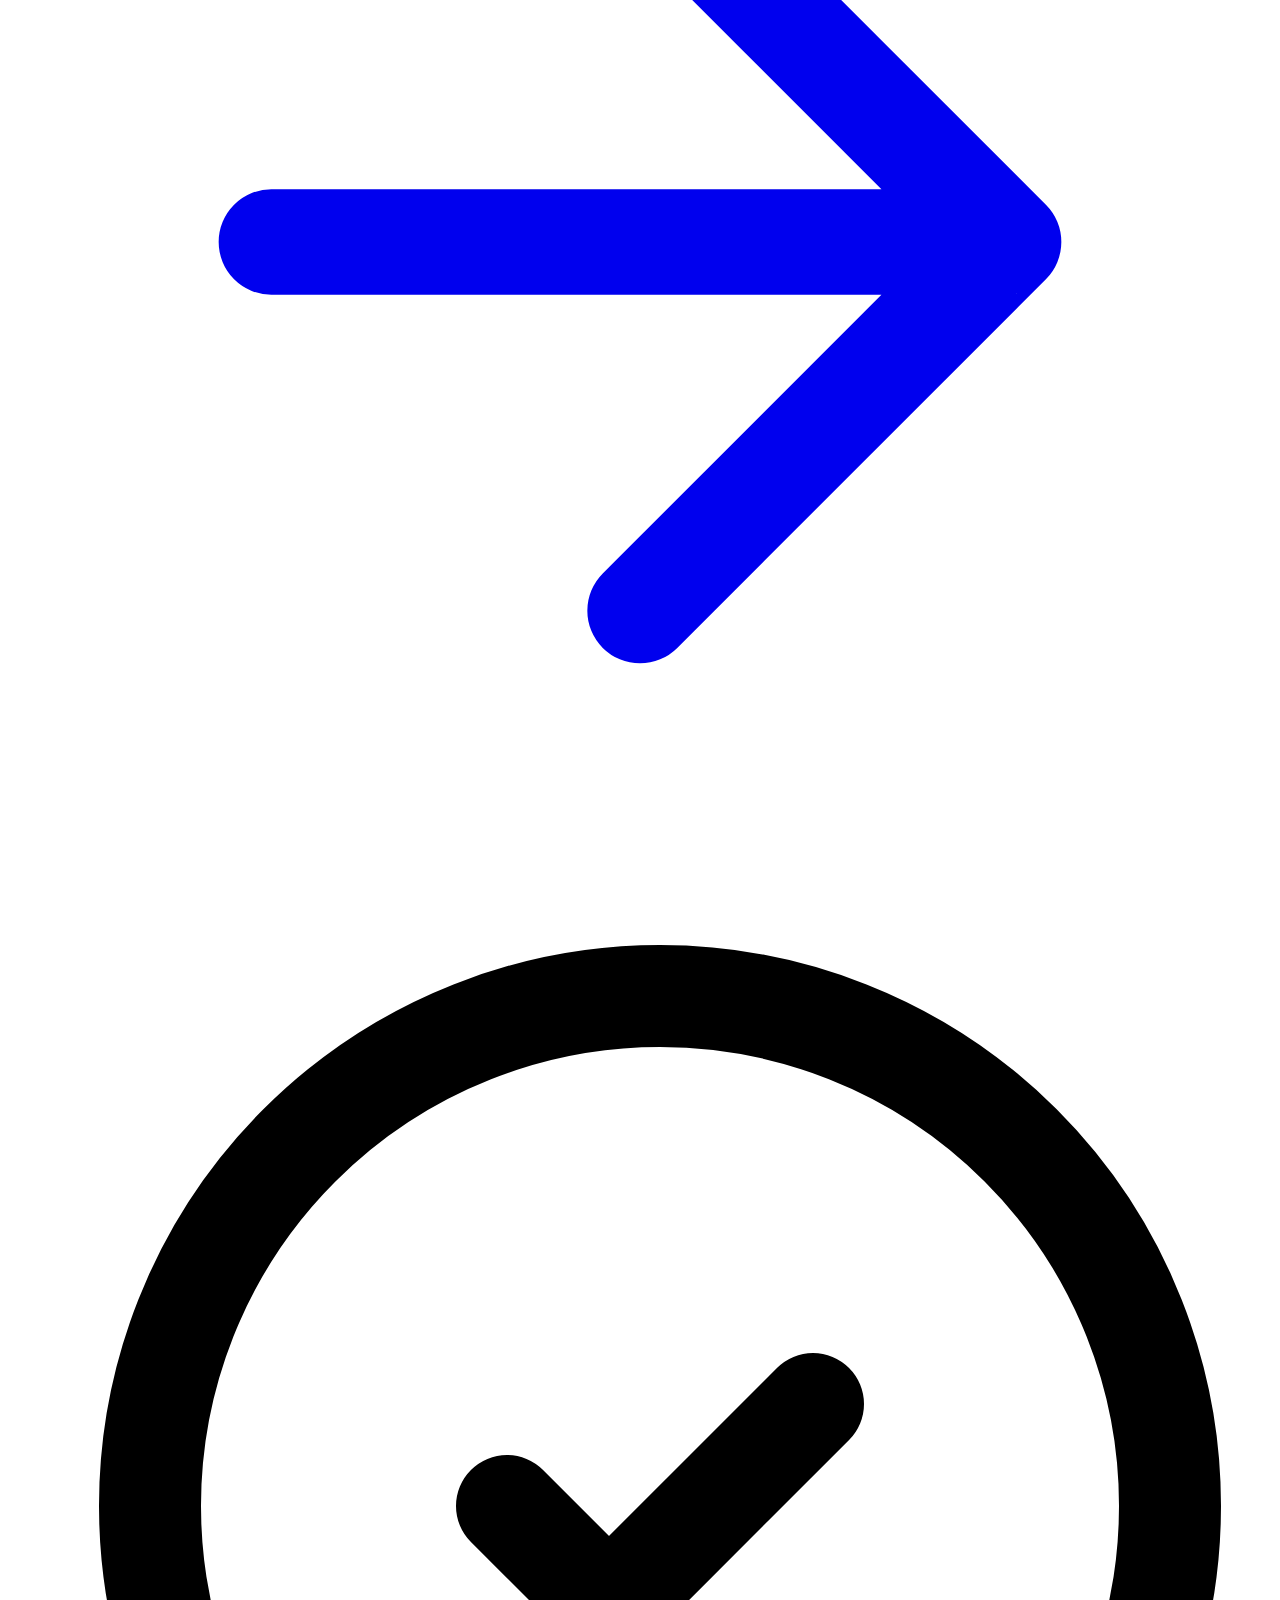
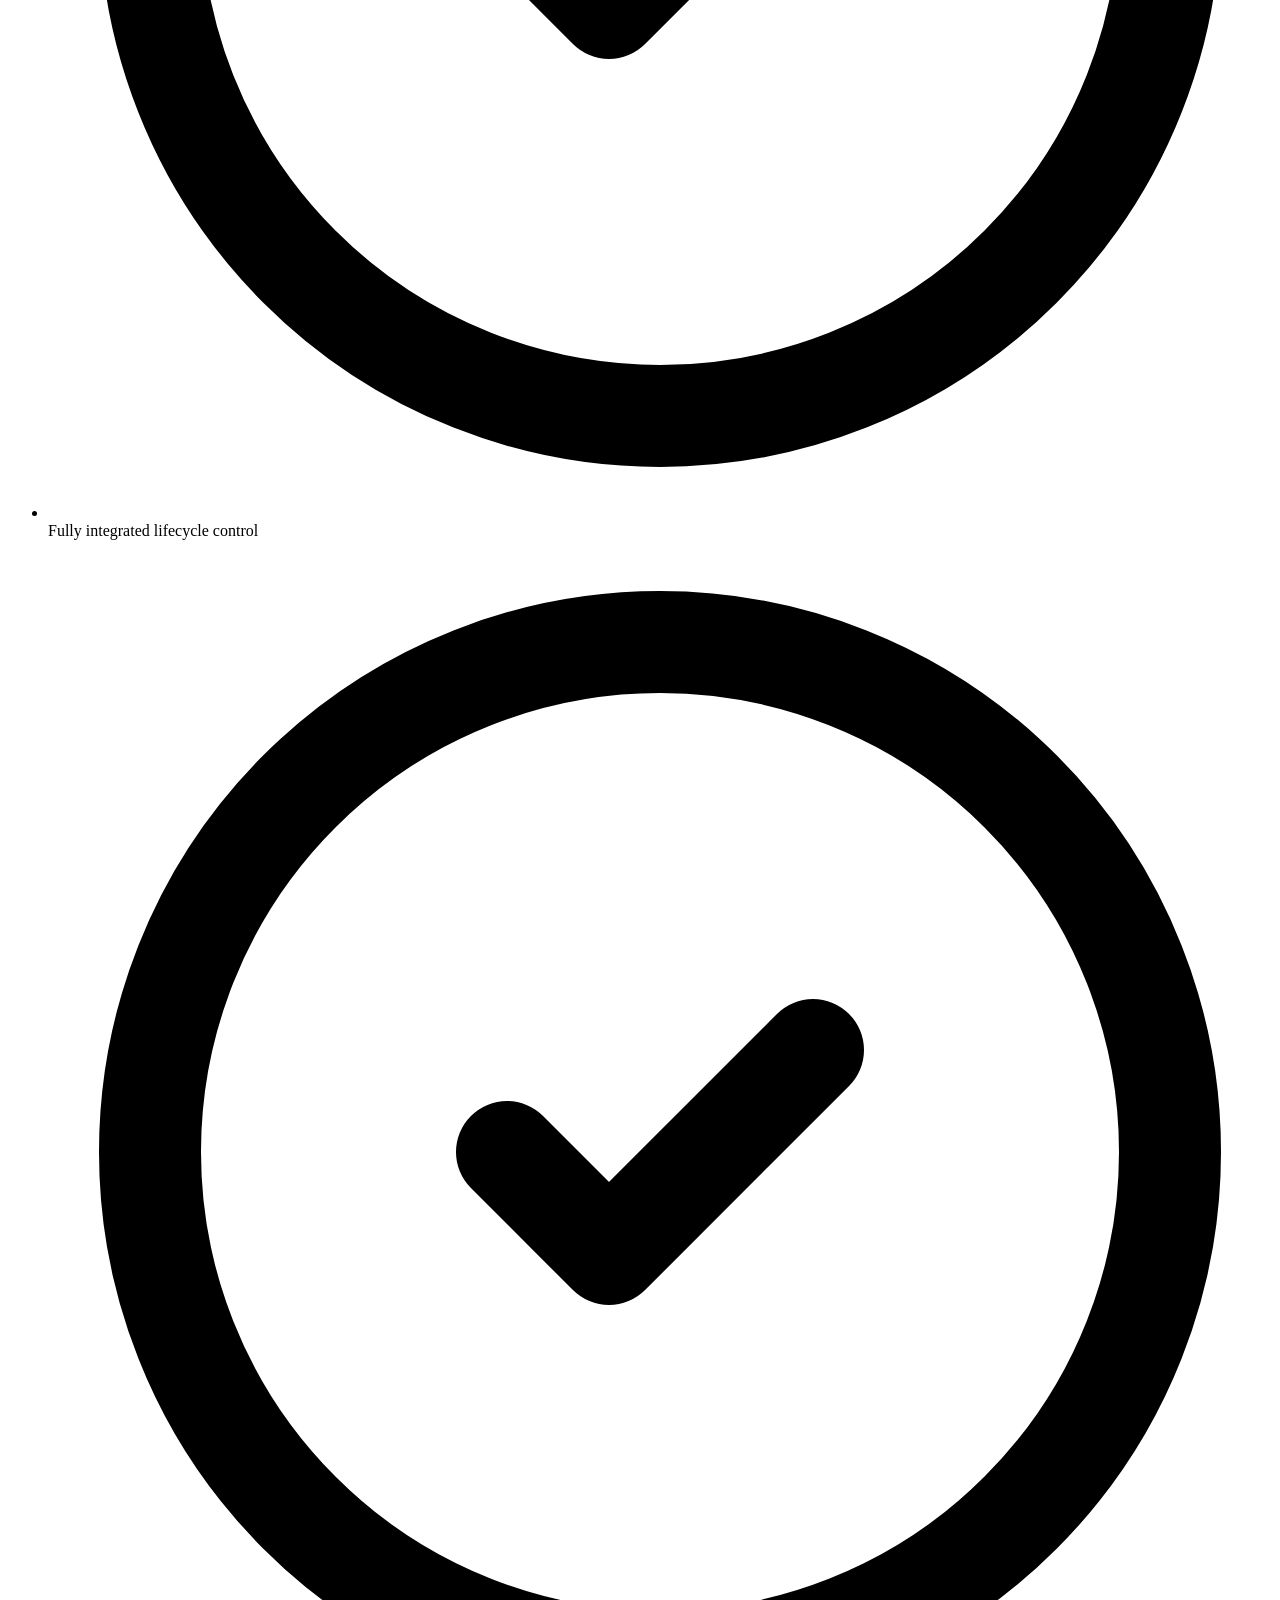
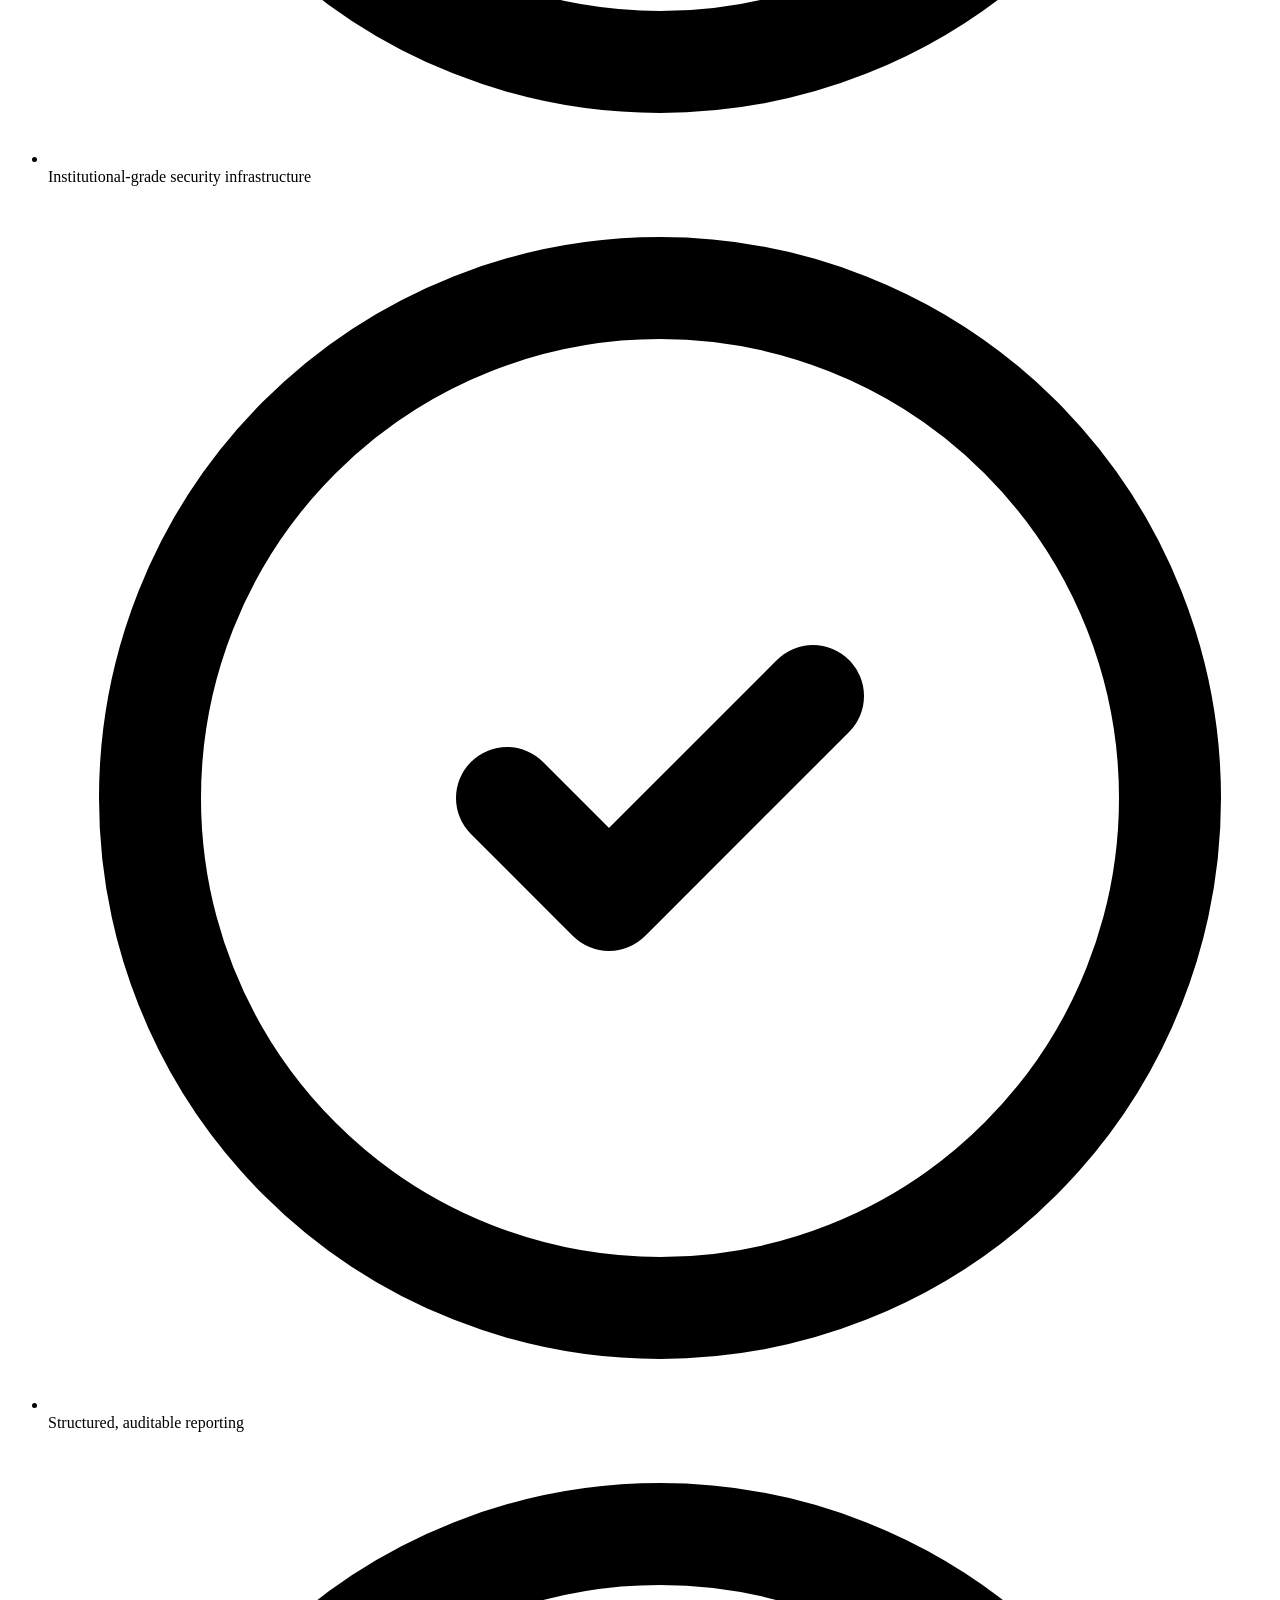
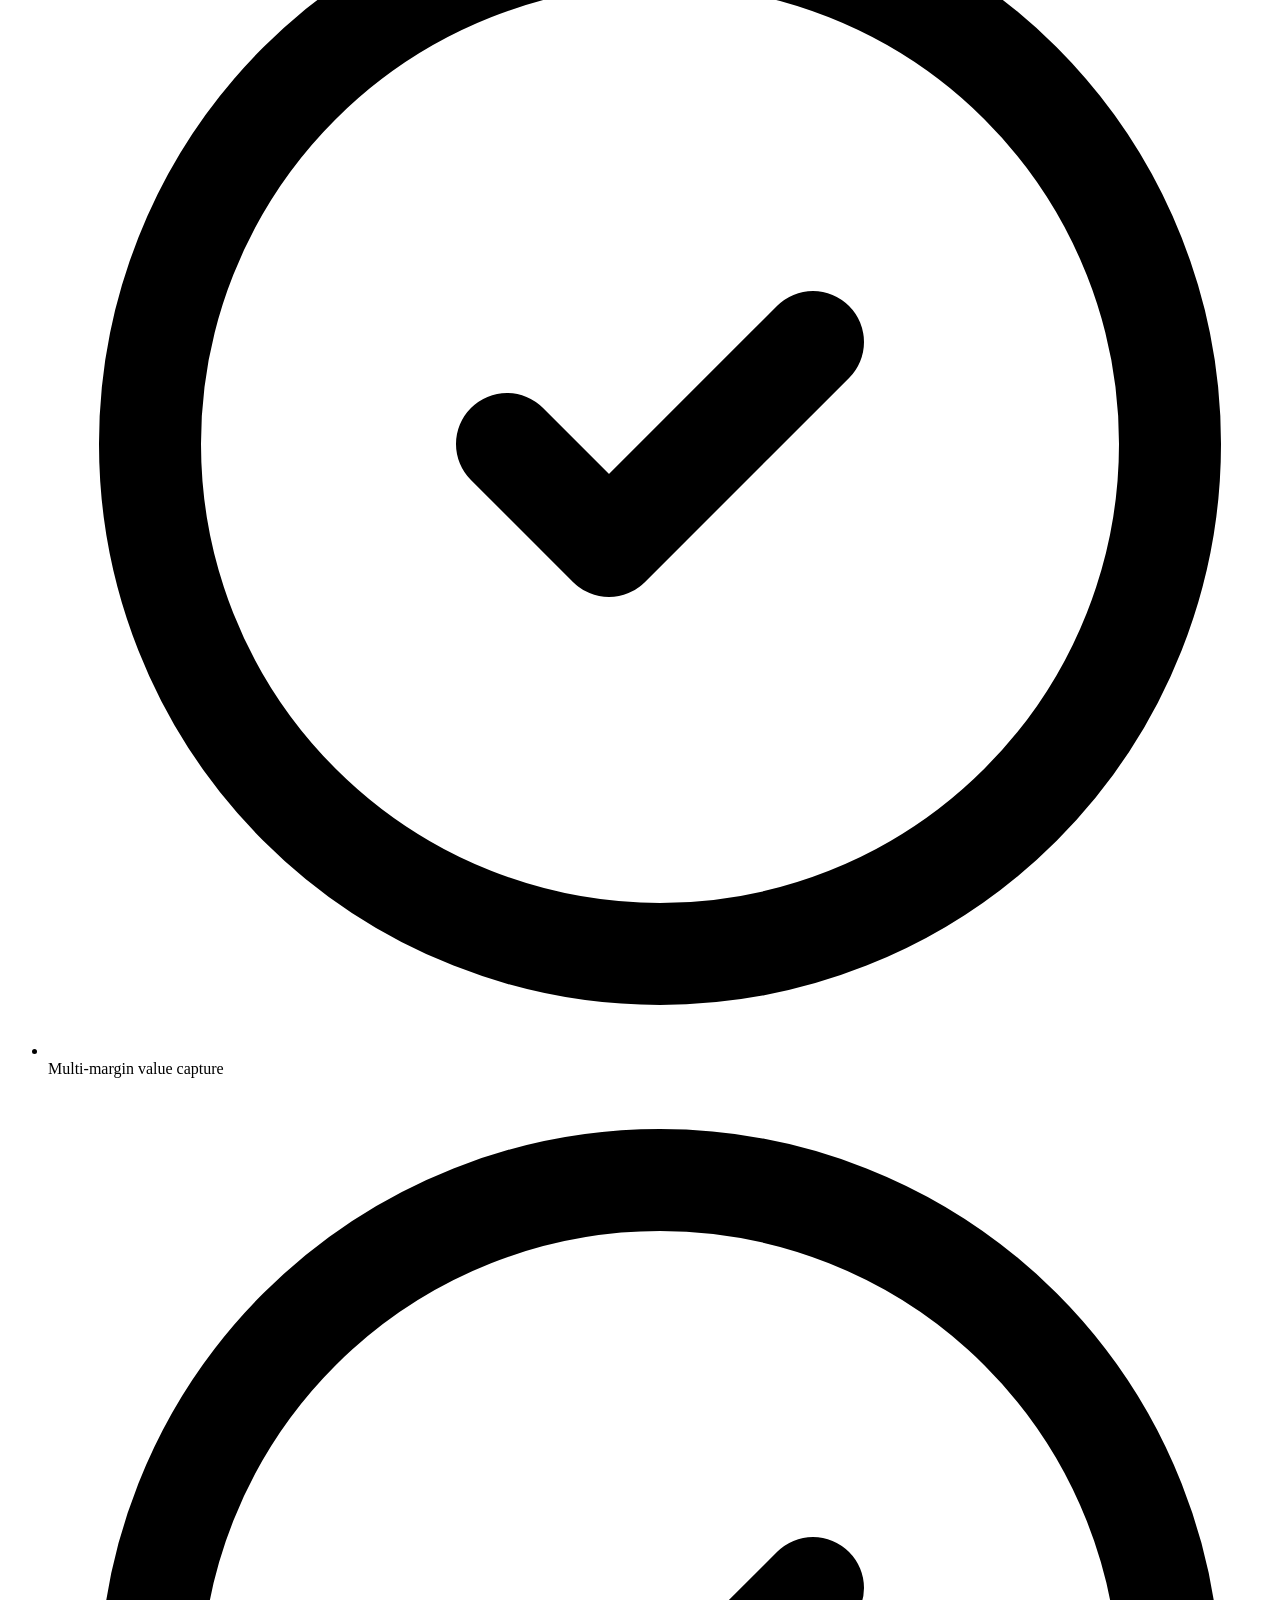
==== commit 91addb9c: "Remove deck PDF and download section; footer back to North America · Europe; replace all Philippines" ====
--- a/docs/index.html
+++ b/docs/index.html
@@ -4,10 +4,10 @@
 <meta charset="utf-8">
 <meta name="viewport" content="width=device-width, initial-scale=1">
 <title>APEX SCM</title>
-<meta name="description" content="APEX SCM: circular supply infrastructure for enterprise technology in the United States, and export-licensed critical-mineral supply from our Philippine operations. Precision. Security. Scale.">
+<meta name="description" content="APEX SCM: circular supply infrastructure for enterprise technology in the United States, and export-licensed critical-mineral supply from our international mining operations. Precision. Security. Scale.">
 <link rel="canonical" href="https://apexscm.us/">
 <meta property="og:type" content="website"><meta property="og:site_name" content="APEX SCM">
-<meta property="og:title" content="APEX SCM"><meta property="og:description" content="APEX SCM: circular supply infrastructure for enterprise technology in the United States, and export-licensed critical-mineral supply from our Philippine operations. Precision. Security. Scale.">
+<meta property="og:title" content="APEX SCM"><meta property="og:description" content="APEX SCM: circular supply infrastructure for enterprise technology in the United States, and export-licensed critical-mineral supply from our international mining operations. Precision. Security. Scale.">
 <meta property="og:url" content="https://apexscm.us/"><meta property="og:image" content="https://apexscm.us/assets/img/og-cover.jpg">
 <meta name="twitter:card" content="summary_large_image">
 <meta name="theme-color" content="#2e395f">
@@ -46,8 +46,8 @@
 <a class="service service-link reveal" href="/services/"><figure><img src="/assets/img/hero-home.webp" alt="Enterprise server infrastructure" loading="lazy" style="object-position:center 40%"></figure>
 <p class="tag">01 · United States</p><h3>Collection, processing and refining of enterprise electronics.</h3>
 <p>Secure, documented recovery of end-of-life technology under chain-of-custody control, returning material value to U.S. supply chains.</p></a>
-<a class="service service-link reveal" href="/services/"><figure><img src="/assets/img/mine-aerial.webp" alt="Terraced open-pit mine in tropical highlands" loading="lazy"></figure>
-<p class="tag">02 · Philippines</p><h3>Primary gold and silver production, with co-product critical minerals.</h3>
+<a class="service service-link reveal" href="/services/"><figure><img src="/assets/img/mine-aerial.webp" alt="Terraced open-pit mine at sunrise" loading="lazy"></figure>
+<p class="tag">02 · International</p><h3>Primary gold and silver production, with co-product critical minerals.</h3>
 <p>Export-licensed supply of tungsten, copper, uranium, cobalt, antimony, zinc, lead and iron, allocated exclusively to U.S. refining and off-take partners.</p></a>
 </div>
 <div class="reveal" style="margin-top:2rem"><a class="btn btn-navy" href="/services/">Explore Our Services <svg viewBox="0 0 24 24" fill="none" stroke="currentColor" stroke-width="2" stroke-linecap="round" stroke-linejoin="round" aria-hidden="true"><path d="M5 12h14M12 5l7 7-7 7"/></svg></a></div>
@@ -72,7 +72,7 @@
 <div class="foot-grid">
 <div class="foot-brand"><img src="/assets/img/logo-reversed.png" alt="APEX" width="1024" height="319"><p>Integrated circular supply infrastructure for enterprise technology. Precision. Security. Scale.</p></div>
 <div><p class="foot-h">Navigation</p><ul class="foot-links"><li><a href="/">Home</a></li><li><a href="/about/">About</a></li><li><a href="/solutions/">Solutions</a></li><li><a href="/services/">Services</a></li><li><a href="mailto:info@apexscm.us?subject=Enquiry%20via%20apexscm.us">Contact</a></li></ul></div>
-<div><p class="foot-h">Contact</p><div class="foot-contact"><a href="mailto:info@apexscm.us">info@apexscm.us</a><span>North America · Europe · Asia-Pacific</span></div></div>
+<div><p class="foot-h">Contact</p><div class="foot-contact"><a href="mailto:info@apexscm.us">info@apexscm.us</a><span>North America · Europe</span></div></div>
 </div>
 <div class="foot-bottom"><p>&copy; 2026 APEX SCM Corp. All rights reserved.</p><span class="tag">PRECISION. SECURITY. SCALE.</span></div>
 </div></footer>
